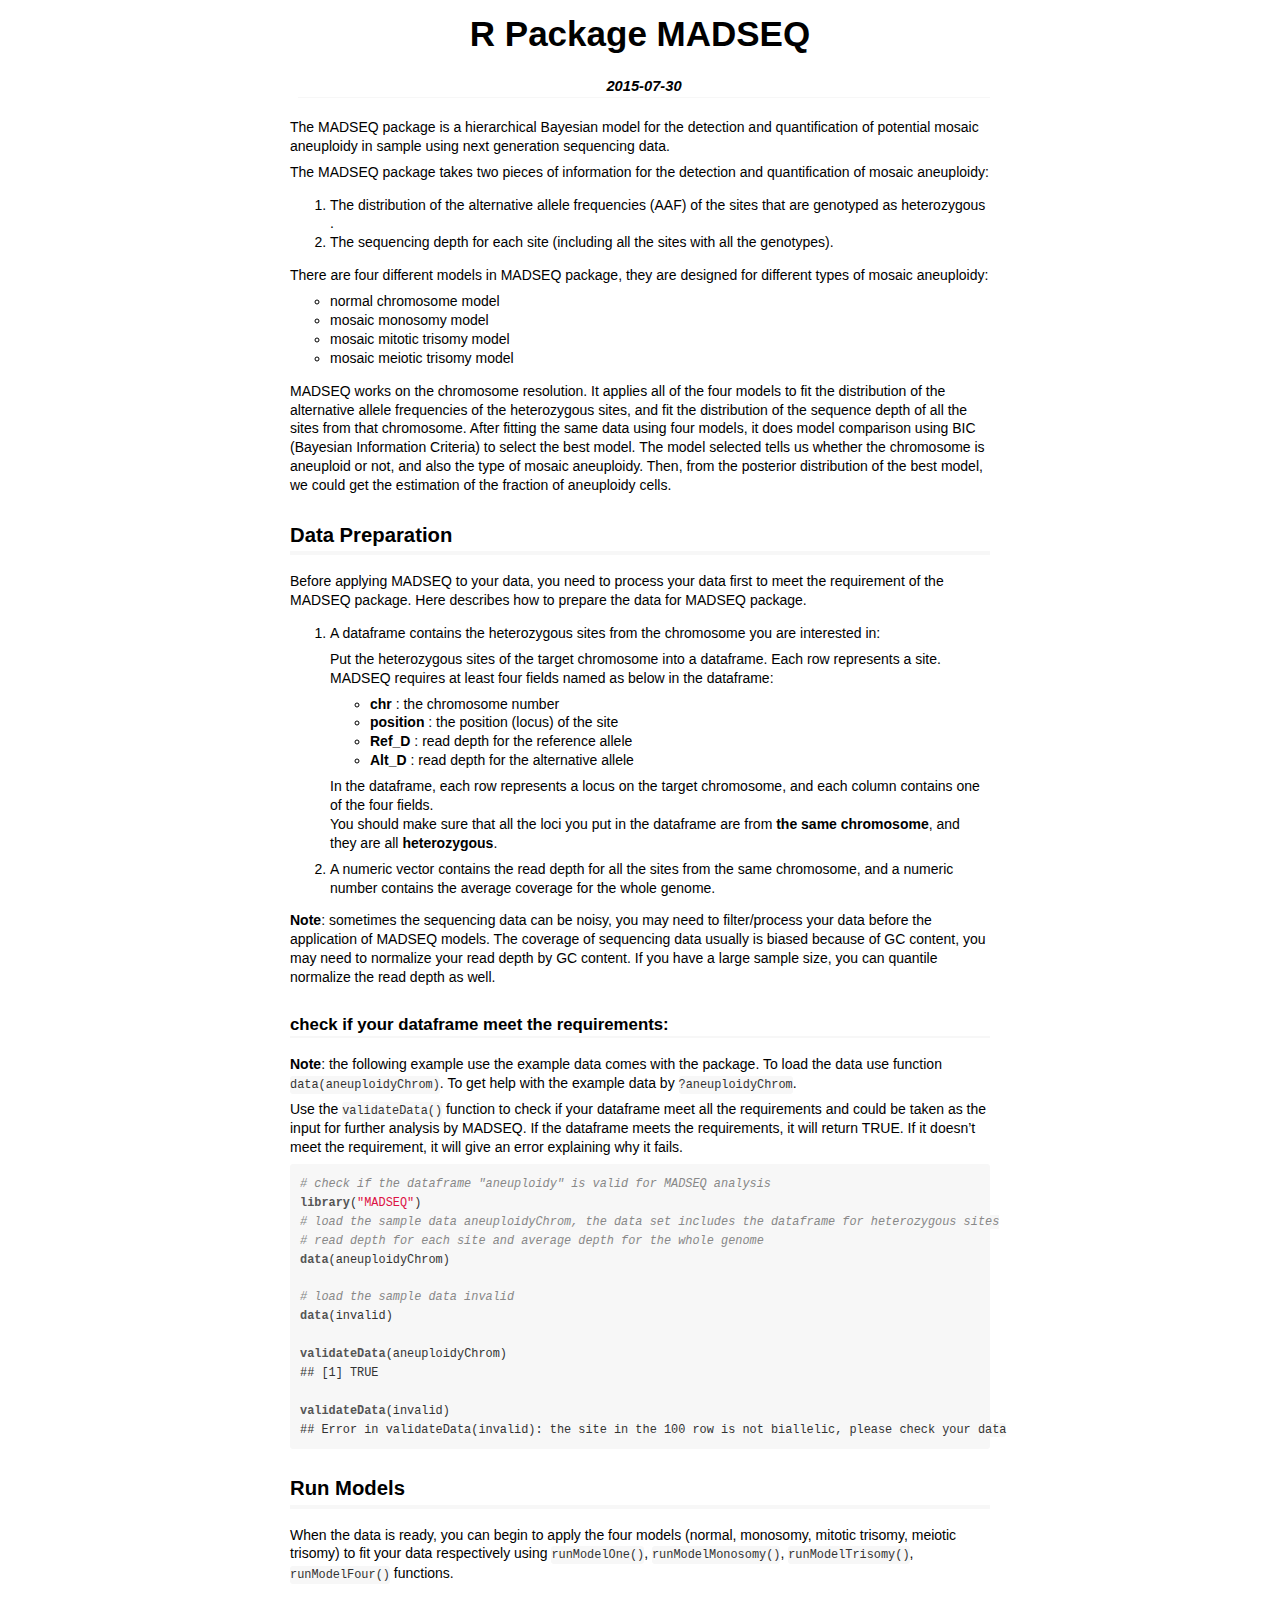
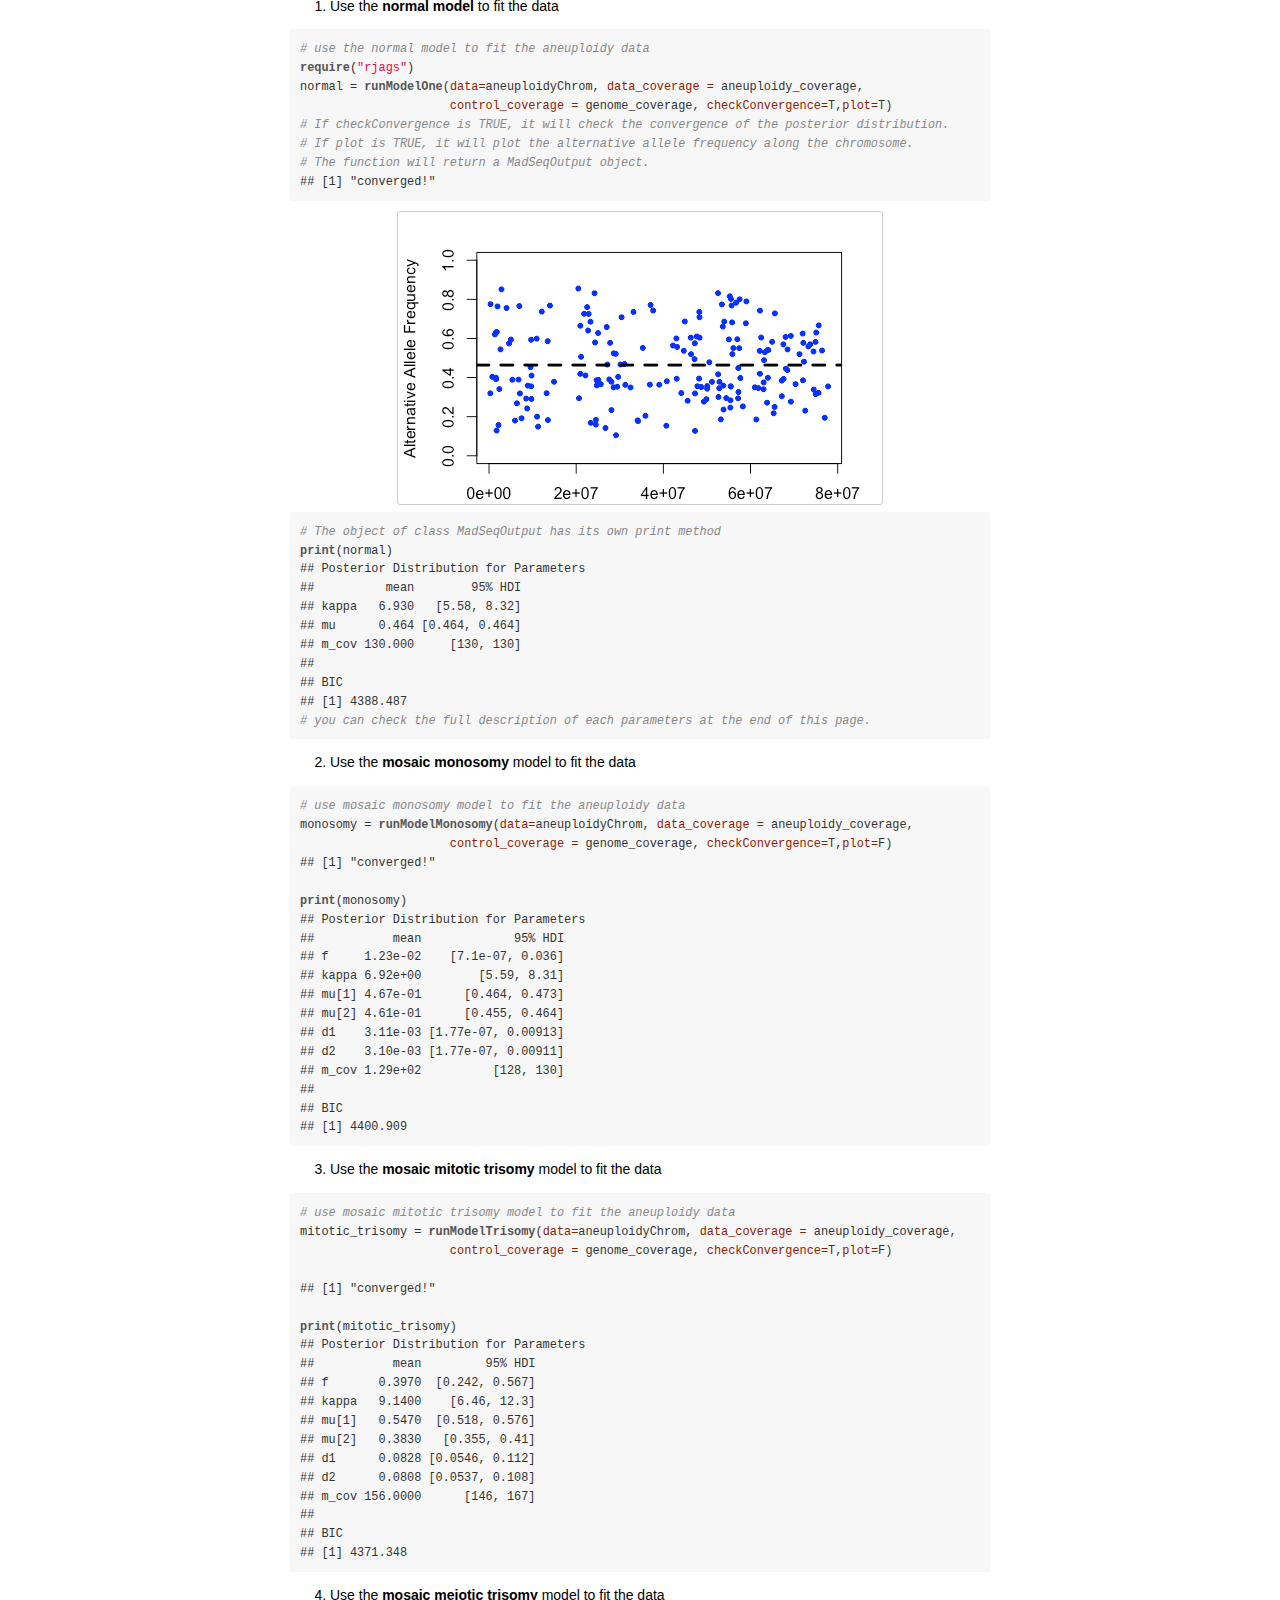
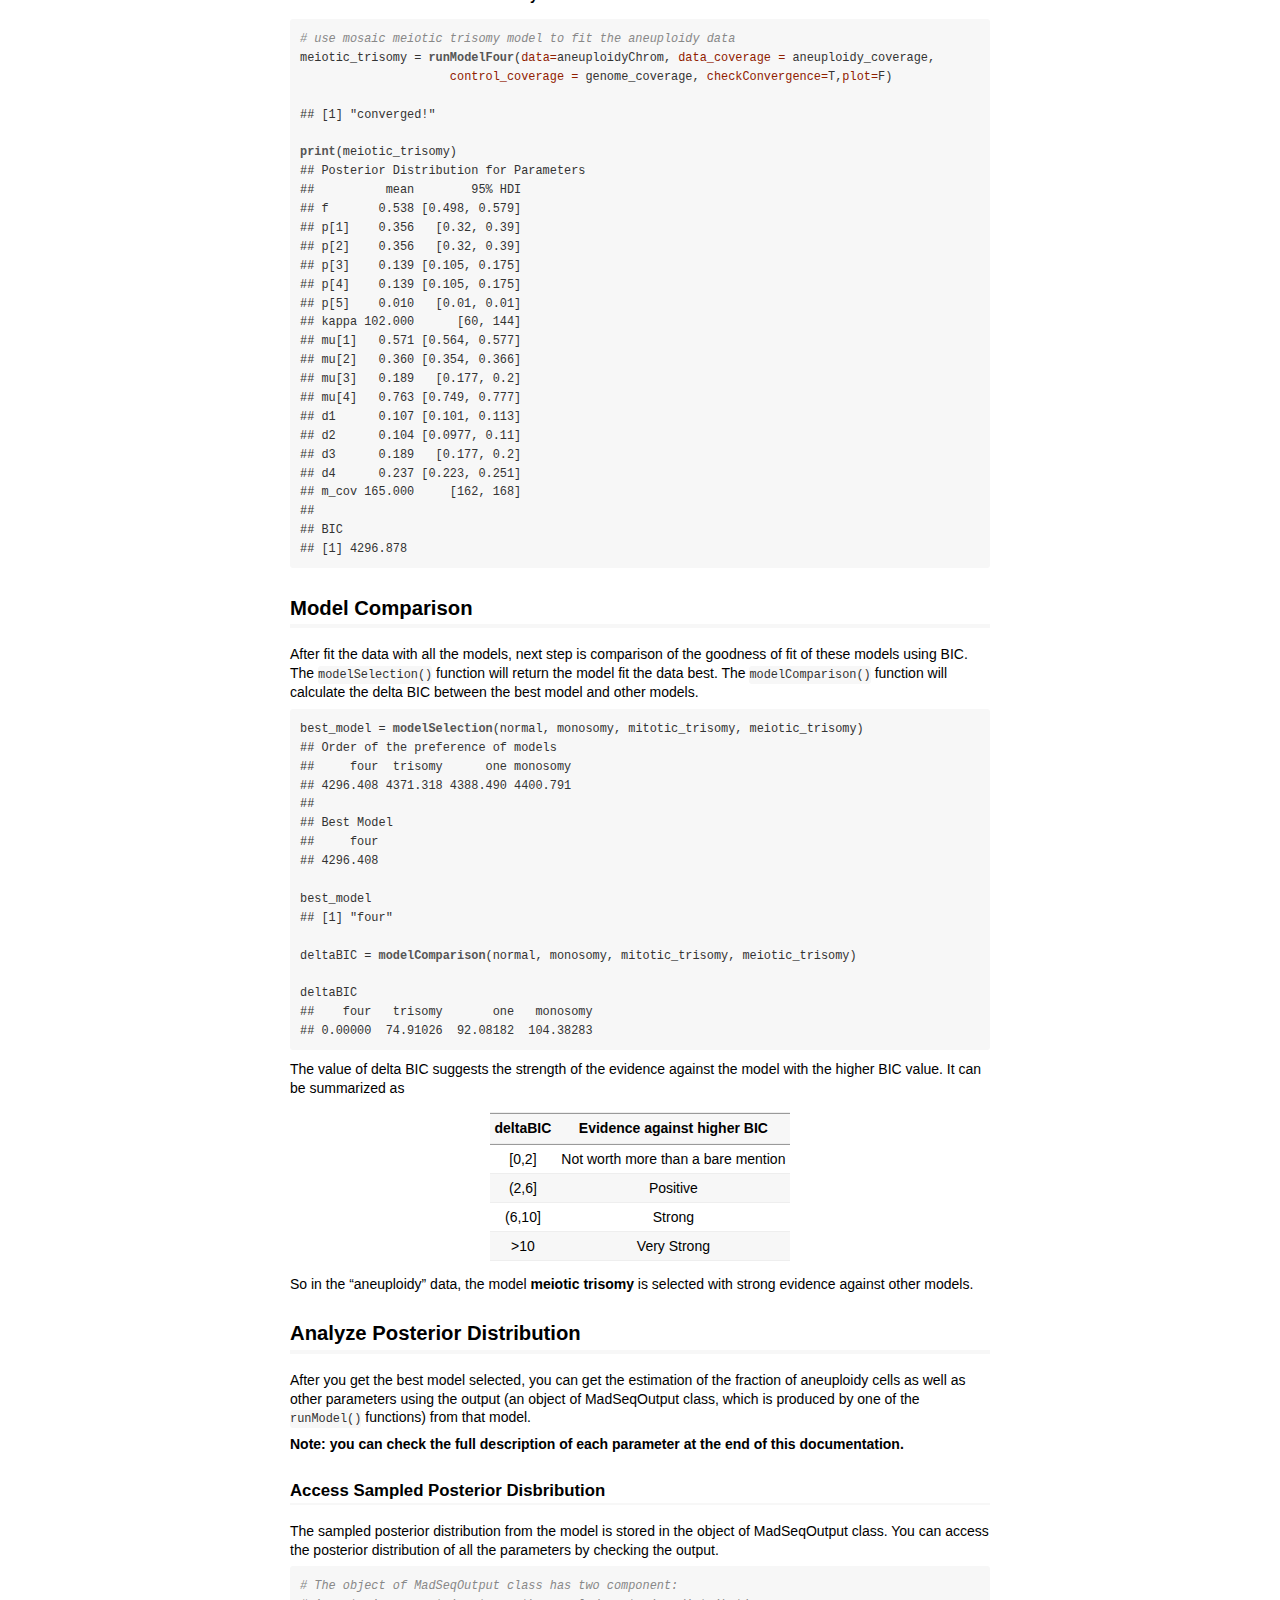
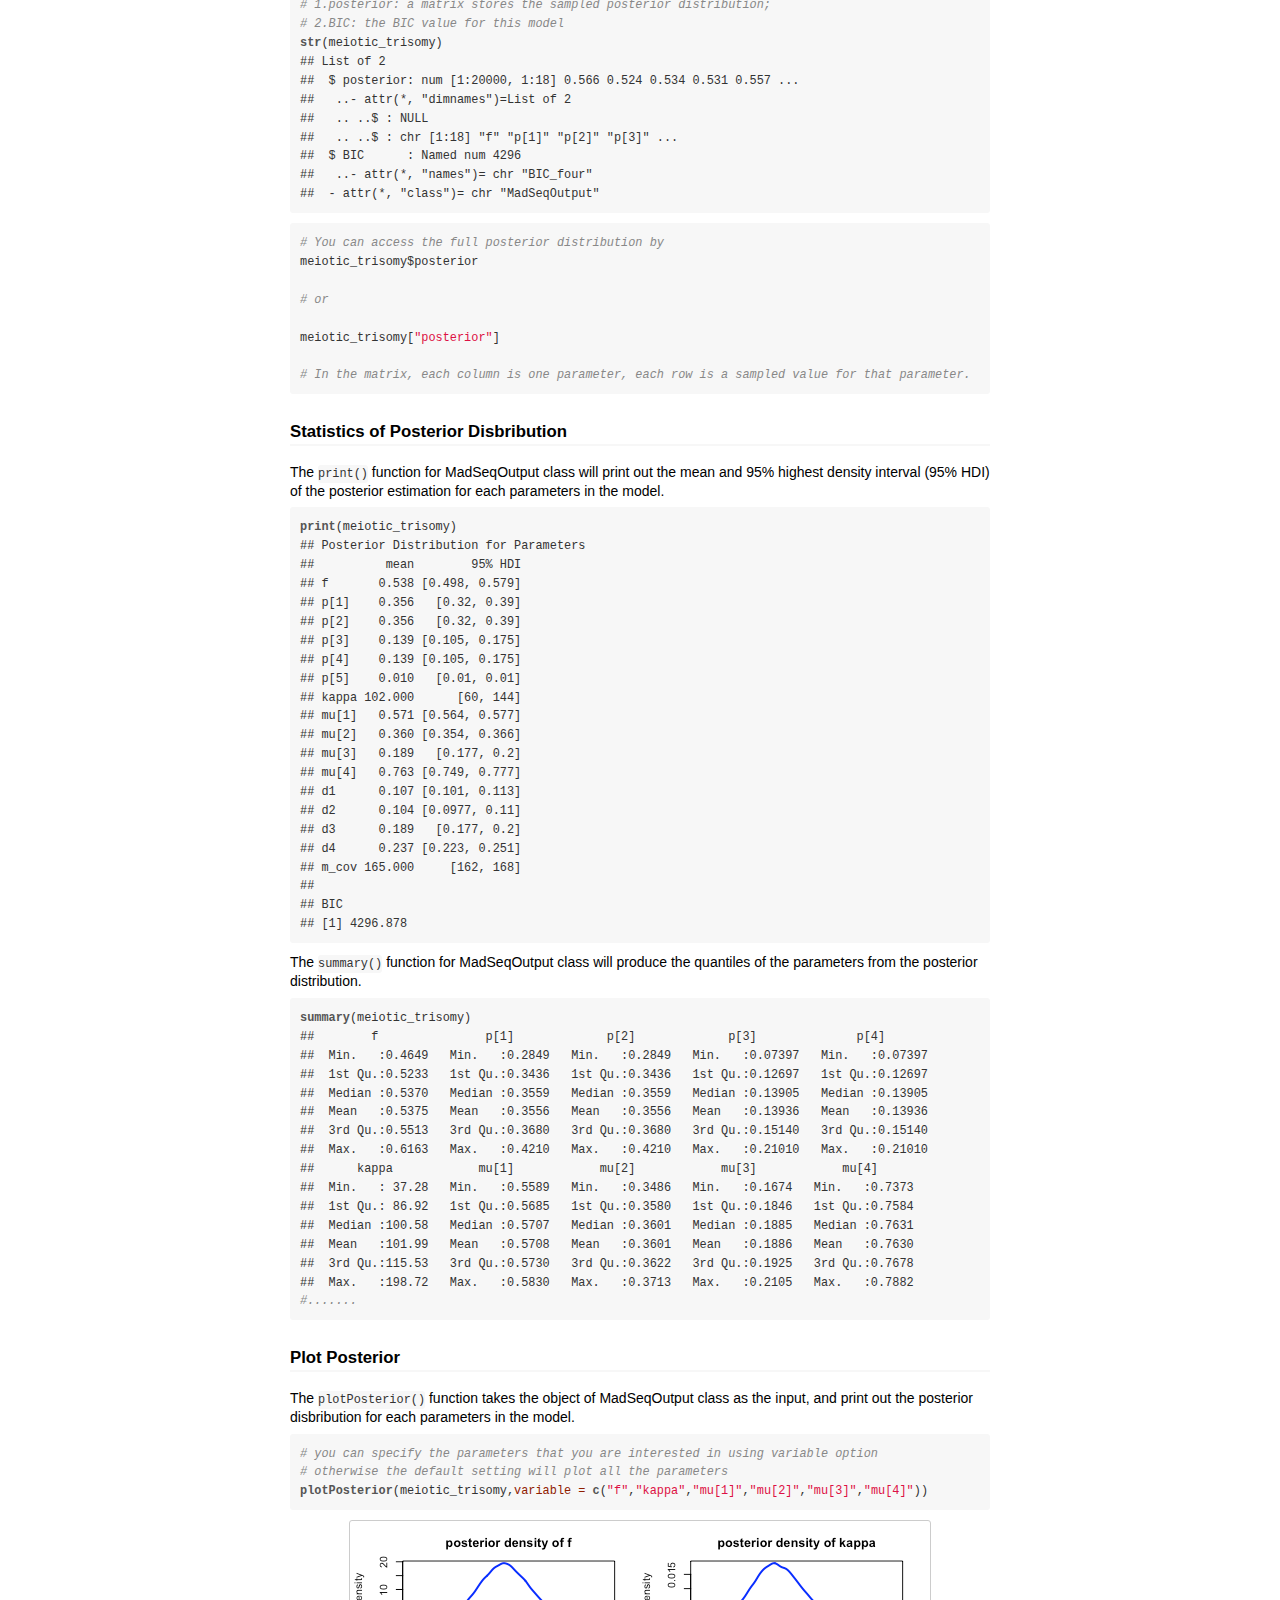
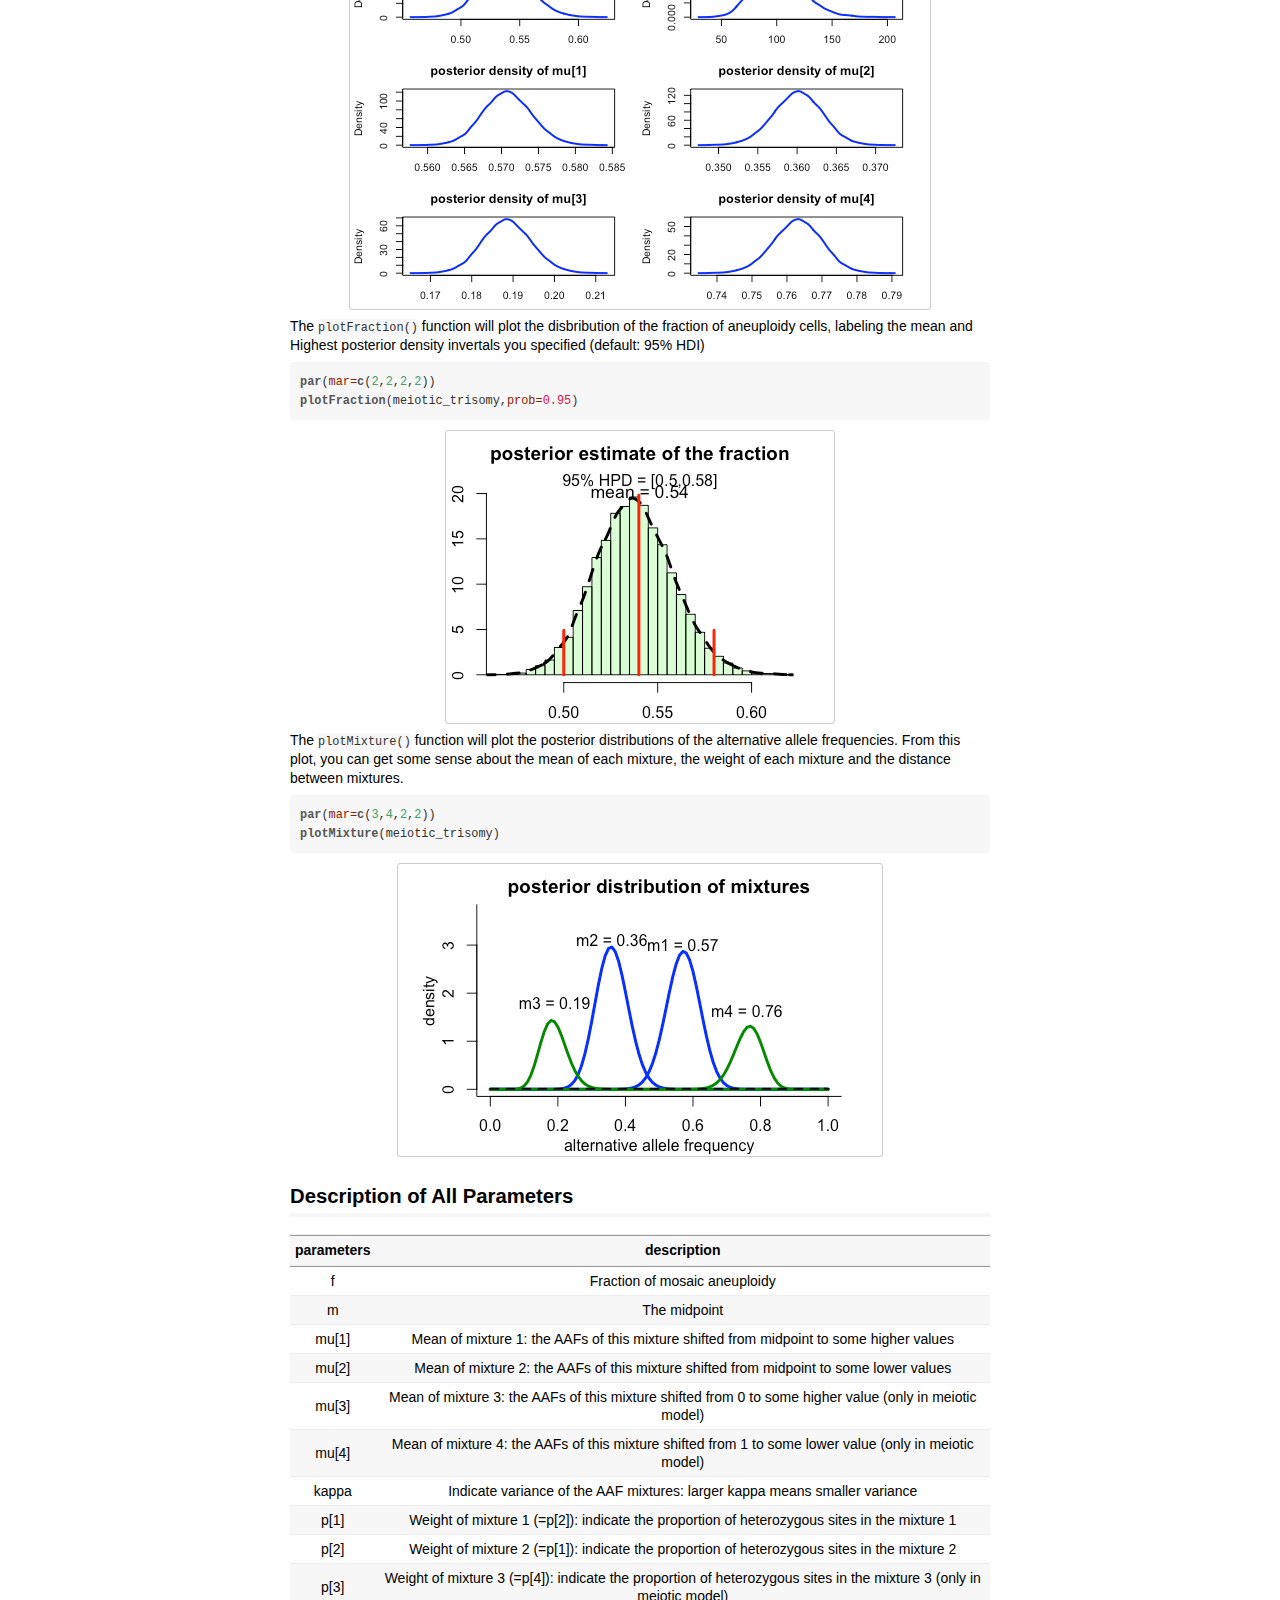
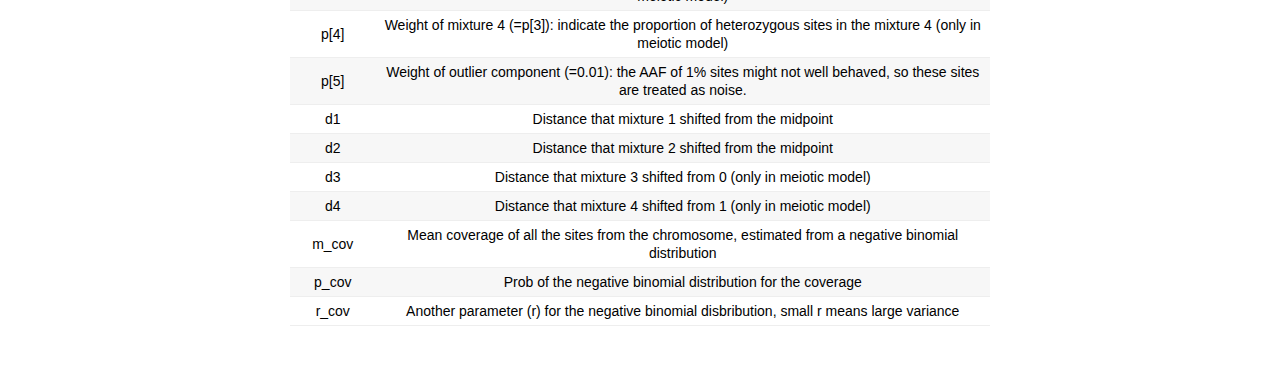
==== documentation.html @ 10290635 "edit the documentation page for example data" ====
<!DOCTYPE html>
<!-- saved from url=(0121)file://localhost/var/folders/8n/0w1ljqxd4wn01mg1gf83mzqw0000gv/T/RtmpIbo00p/preview-16f26f460863.dir/MADSEQ-vignette.html -->
<html xmlns="http://www.w3.org/1999/xhtml"><head><meta http-equiv="Content-Type" content="text/html; charset=UTF-8">

<meta charset="utf-8">

<meta name="generator" content="pandoc">


<meta name="date" content="2015-07-30">

<title>R Package MADSEQ</title>



<style type="text/css">code{white-space: pre;}</style>
<style type="text/css">
table.sourceCode, tr.sourceCode, td.lineNumbers, td.sourceCode {
  margin: 0; padding: 0; vertical-align: baseline; border: none; }
table.sourceCode { width: 100%; line-height: 100%; }
td.lineNumbers { text-align: right; padding-right: 4px; padding-left: 4px; color: #aaaaaa; border-right: 1px solid #aaaaaa; }
td.sourceCode { padding-left: 5px; }
code > span.kw { color: #007020; font-weight: bold; }
code > span.dt { color: #902000; }
code > span.dv { color: #40a070; }
code > span.bn { color: #40a070; }
code > span.fl { color: #40a070; }
code > span.ch { color: #4070a0; }
code > span.st { color: #4070a0; }
code > span.co { color: #60a0b0; font-style: italic; }
code > span.ot { color: #007020; }
code > span.al { color: #ff0000; font-weight: bold; }
code > span.fu { color: #06287e; }
code > span.er { color: #ff0000; font-weight: bold; }
</style>
<style type="text/css">
  pre:not([class]) {
    background-color: white;
  }
</style>


<link href="data:text/css,body%20%7B%0A%20%20background%2Dcolor%3A%20%23fff%3B%0A%20%20margin%3A%201em%20auto%3B%0A%20%20max%2Dwidth%3A%20700px%3B%0A%20%20overflow%3A%20visible%3B%0A%20%20padding%2Dleft%3A%202em%3B%0A%20%20padding%2Dright%3A%202em%3B%0A%20%20font%2Dfamily%3A%20%22Open%20Sans%22%2C%20%22Helvetica%20Neue%22%2C%20Helvetica%2C%20Arial%2C%20sans%2Dserif%3B%0A%20%20font%2Dsize%3A%2014px%3B%0A%20%20line%2Dheight%3A%201%2E35%3B%0A%7D%0A%0A%23header%20%7B%0A%20%20text%2Dalign%3A%20center%3B%0A%7D%0A%0A%23TOC%20%7B%0A%20%20clear%3A%20both%3B%0A%20%20margin%3A%200%200%2010px%2010px%3B%0A%20%20padding%3A%204px%3B%0A%20%20width%3A%20400px%3B%0A%20%20border%3A%201px%20solid%20%23CCCCCC%3B%0A%20%20border%2Dradius%3A%205px%3B%0A%0A%20%20background%2Dcolor%3A%20%23f6f6f6%3B%0A%20%20font%2Dsize%3A%2013px%3B%0A%20%20line%2Dheight%3A%201%2E3%3B%0A%7D%0A%20%20%23TOC%20%2Etoctitle%20%7B%0A%20%20%20%20font%2Dweight%3A%20bold%3B%0A%20%20%20%20font%2Dsize%3A%2015px%3B%0A%20%20%20%20margin%2Dleft%3A%205px%3B%0A%20%20%7D%0A%0A%20%20%23TOC%20ul%20%7B%0A%20%20%20%20padding%2Dleft%3A%2040px%3B%0A%20%20%20%20margin%2Dleft%3A%20%2D1%2E5em%3B%0A%20%20%20%20margin%2Dtop%3A%205px%3B%0A%20%20%20%20margin%2Dbottom%3A%205px%3B%0A%20%20%7D%0A%20%20%23TOC%20ul%20ul%20%7B%0A%20%20%20%20margin%2Dleft%3A%20%2D2em%3B%0A%20%20%7D%0A%20%20%23TOC%20li%20%7B%0A%20%20%20%20line%2Dheight%3A%2016px%3B%0A%20%20%7D%0A%0Atable%20%7B%0A%20%20margin%3A%201em%20auto%3B%0A%20%20border%2Dwidth%3A%201px%3B%0A%20%20border%2Dcolor%3A%20%23DDDDDD%3B%0A%20%20border%2Dstyle%3A%20outset%3B%0A%20%20border%2Dcollapse%3A%20collapse%3B%0A%7D%0Atable%20th%20%7B%0A%20%20border%2Dwidth%3A%202px%3B%0A%20%20padding%3A%205px%3B%0A%20%20border%2Dstyle%3A%20inset%3B%0A%7D%0Atable%20td%20%7B%0A%20%20border%2Dwidth%3A%201px%3B%0A%20%20border%2Dstyle%3A%20inset%3B%0A%20%20line%2Dheight%3A%2018px%3B%0A%20%20padding%3A%205px%205px%3B%0A%7D%0Atable%2C%20table%20th%2C%20table%20td%20%7B%0A%20%20border%2Dleft%2Dstyle%3A%20none%3B%0A%20%20border%2Dright%2Dstyle%3A%20none%3B%0A%7D%0Atable%20thead%2C%20table%20tr%2Eeven%20%7B%0A%20%20background%2Dcolor%3A%20%23f7f7f7%3B%0A%7D%0A%0Ap%20%7B%0A%20%20margin%3A%200%2E5em%200%3B%0A%7D%0A%0Ablockquote%20%7B%0A%20%20background%2Dcolor%3A%20%23f6f6f6%3B%0A%20%20padding%3A%200%2E25em%200%2E75em%3B%0A%7D%0A%0Ahr%20%7B%0A%20%20border%2Dstyle%3A%20solid%3B%0A%20%20border%3A%20none%3B%0A%20%20border%2Dtop%3A%201px%20solid%20%23777%3B%0A%20%20margin%3A%2028px%200%3B%0A%7D%0A%0Adl%20%7B%0A%20%20margin%2Dleft%3A%200%3B%0A%7D%0A%20%20dl%20dd%20%7B%0A%20%20%20%20margin%2Dbottom%3A%2013px%3B%0A%20%20%20%20margin%2Dleft%3A%2013px%3B%0A%20%20%7D%0A%20%20dl%20dt%20%7B%0A%20%20%20%20font%2Dweight%3A%20bold%3B%0A%20%20%7D%0A%0Aul%20%7B%0A%20%20margin%2Dtop%3A%200%3B%0A%7D%0A%20%20ul%20li%20%7B%0A%20%20%20%20list%2Dstyle%3A%20circle%20outside%3B%0A%20%20%7D%0A%20%20ul%20ul%20%7B%0A%20%20%20%20margin%2Dbottom%3A%200%3B%0A%20%20%7D%0A%0Apre%2C%20code%20%7B%0A%20%20background%2Dcolor%3A%20%23f7f7f7%3B%0A%20%20border%2Dradius%3A%203px%3B%0A%20%20color%3A%20%23333%3B%0A%7D%0Apre%20%7B%0A%20%20white%2Dspace%3A%20pre%2Dwrap%3B%20%20%20%20%2F%2A%20Wrap%20long%20lines%20%2A%2F%0A%20%20border%2Dradius%3A%203px%3B%0A%20%20margin%3A%205px%200px%2010px%200px%3B%0A%20%20padding%3A%2010px%3B%0A%7D%0Apre%3Anot%28%5Bclass%5D%29%20%7B%0A%20%20background%2Dcolor%3A%20%23f7f7f7%3B%0A%7D%0A%0Acode%20%7B%0A%20%20font%2Dfamily%3A%20Consolas%2C%20Monaco%2C%20%27Courier%20New%27%2C%20monospace%3B%0A%20%20font%2Dsize%3A%2085%25%3B%0A%7D%0Ap%20%3E%20code%2C%20li%20%3E%20code%20%7B%0A%20%20padding%3A%202px%200px%3B%0A%7D%0A%0Adiv%2Efigure%20%7B%0A%20%20text%2Dalign%3A%20center%3B%0A%7D%0Aimg%20%7B%0A%20%20background%2Dcolor%3A%20%23FFFFFF%3B%0A%20%20padding%3A%202px%3B%0A%20%20border%3A%201px%20solid%20%23DDDDDD%3B%0A%20%20border%2Dradius%3A%203px%3B%0A%20%20border%3A%201px%20solid%20%23CCCCCC%3B%0A%20%20margin%3A%200%205px%3B%0A%7D%0A%0Ah1%20%7B%0A%20%20margin%2Dtop%3A%200%3B%0A%20%20font%2Dsize%3A%2035px%3B%0A%20%20line%2Dheight%3A%2040px%3B%0A%7D%0A%0Ah2%20%7B%0A%20%20border%2Dbottom%3A%204px%20solid%20%23f7f7f7%3B%0A%20%20padding%2Dtop%3A%2010px%3B%0A%20%20padding%2Dbottom%3A%202px%3B%0A%20%20font%2Dsize%3A%20145%25%3B%0A%7D%0A%0Ah3%20%7B%0A%20%20border%2Dbottom%3A%202px%20solid%20%23f7f7f7%3B%0A%20%20padding%2Dtop%3A%2010px%3B%0A%20%20font%2Dsize%3A%20120%25%3B%0A%7D%0A%0Ah4%20%7B%0A%20%20border%2Dbottom%3A%201px%20solid%20%23f7f7f7%3B%0A%20%20margin%2Dleft%3A%208px%3B%0A%20%20font%2Dsize%3A%20105%25%3B%0A%7D%0A%0Ah5%2C%20h6%20%7B%0A%20%20border%2Dbottom%3A%201px%20solid%20%23ccc%3B%0A%20%20font%2Dsize%3A%20105%25%3B%0A%7D%0A%0Aa%20%7B%0A%20%20color%3A%20%230033dd%3B%0A%20%20text%2Ddecoration%3A%20none%3B%0A%7D%0A%20%20a%3Ahover%20%7B%0A%20%20%20%20color%3A%20%236666ff%3B%20%7D%0A%20%20a%3Avisited%20%7B%0A%20%20%20%20color%3A%20%23800080%3B%20%7D%0A%20%20a%3Avisited%3Ahover%20%7B%0A%20%20%20%20color%3A%20%23BB00BB%3B%20%7D%0A%20%20a%5Bhref%5E%3D%22http%3A%22%5D%20%7B%0A%20%20%20%20text%2Ddecoration%3A%20underline%3B%20%7D%0A%20%20a%5Bhref%5E%3D%22https%3A%22%5D%20%7B%0A%20%20%20%20text%2Ddecoration%3A%20underline%3B%20%7D%0A%0A%2F%2A%20Class%20described%20in%20https%3A%2F%2Fbenjeffrey%2Ecom%2Fposts%2Fpandoc%2Dsyntax%2Dhighlighting%2Dcss%0A%20%20%20Colours%20from%20https%3A%2F%2Fgist%2Egithub%2Ecom%2Frobsimmons%2F1172277%20%2A%2F%0A%0Acode%20%3E%20span%2Ekw%20%7B%20color%3A%20%23555%3B%20font%2Dweight%3A%20bold%3B%20%7D%20%2F%2A%20Keyword%20%2A%2F%0Acode%20%3E%20span%2Edt%20%7B%20color%3A%20%23902000%3B%20%7D%20%2F%2A%20DataType%20%2A%2F%0Acode%20%3E%20span%2Edv%20%7B%20color%3A%20%2340a070%3B%20%7D%20%2F%2A%20DecVal%20%28decimal%20values%29%20%2A%2F%0Acode%20%3E%20span%2Ebn%20%7B%20color%3A%20%23d14%3B%20%7D%20%2F%2A%20BaseN%20%2A%2F%0Acode%20%3E%20span%2Efl%20%7B%20color%3A%20%23d14%3B%20%7D%20%2F%2A%20Float%20%2A%2F%0Acode%20%3E%20span%2Ech%20%7B%20color%3A%20%23d14%3B%20%7D%20%2F%2A%20Char%20%2A%2F%0Acode%20%3E%20span%2Est%20%7B%20color%3A%20%23d14%3B%20%7D%20%2F%2A%20String%20%2A%2F%0Acode%20%3E%20span%2Eco%20%7B%20color%3A%20%23888888%3B%20font%2Dstyle%3A%20italic%3B%20%7D%20%2F%2A%20Comment%20%2A%2F%0Acode%20%3E%20span%2Eot%20%7B%20color%3A%20%23007020%3B%20%7D%20%2F%2A%20OtherToken%20%2A%2F%0Acode%20%3E%20span%2Eal%20%7B%20color%3A%20%23ff0000%3B%20font%2Dweight%3A%20bold%3B%20%7D%20%2F%2A%20AlertToken%20%2A%2F%0Acode%20%3E%20span%2Efu%20%7B%20color%3A%20%23900%3B%20font%2Dweight%3A%20bold%3B%20%7D%20%2F%2A%20Function%20calls%20%2A%2F%20%0Acode%20%3E%20span%2Eer%20%7B%20color%3A%20%23a61717%3B%20background%2Dcolor%3A%20%23e3d2d2%3B%20%7D%20%2F%2A%20ErrorTok%20%2A%2F%0A%0A" rel="stylesheet" type="text/css">

<script type="text/javascript" src="./documentation_files/MathJax.js"></script><style type="text/css">.MathJax_Hover_Frame {border-radius: .25em; -webkit-border-radius: .25em; -moz-border-radius: .25em; -khtml-border-radius: .25em; box-shadow: 0px 0px 15px #83A; -webkit-box-shadow: 0px 0px 15px #83A; -moz-box-shadow: 0px 0px 15px #83A; -khtml-box-shadow: 0px 0px 15px #83A; border: 1px solid #A6D ! important; display: inline-block; position: absolute}
.MathJax_Hover_Arrow {position: absolute; width: 15px; height: 11px; cursor: pointer}
</style><style type="text/css">#MathJax_About {position: fixed; left: 50%; width: auto; text-align: center; border: 3px outset; padding: 1em 2em; background-color: #DDDDDD; color: black; cursor: default; font-family: message-box; font-size: 120%; font-style: normal; text-indent: 0; text-transform: none; line-height: normal; letter-spacing: normal; word-spacing: normal; word-wrap: normal; white-space: nowrap; float: none; z-index: 201; border-radius: 15px; -webkit-border-radius: 15px; -moz-border-radius: 15px; -khtml-border-radius: 15px; box-shadow: 0px 10px 20px #808080; -webkit-box-shadow: 0px 10px 20px #808080; -moz-box-shadow: 0px 10px 20px #808080; -khtml-box-shadow: 0px 10px 20px #808080; filter: progid:DXImageTransform.Microsoft.dropshadow(OffX=2, OffY=2, Color='gray', Positive='true')}
.MathJax_Menu {position: absolute; background-color: white; color: black; width: auto; padding: 5px 0px; border: 1px solid #CCCCCC; margin: 0; cursor: default; font: menu; text-align: left; text-indent: 0; text-transform: none; line-height: normal; letter-spacing: normal; word-spacing: normal; word-wrap: normal; white-space: nowrap; float: none; z-index: 201; border-radius: 5px; -webkit-border-radius: 5px; -moz-border-radius: 5px; -khtml-border-radius: 5px; box-shadow: 0px 10px 20px #808080; -webkit-box-shadow: 0px 10px 20px #808080; -moz-box-shadow: 0px 10px 20px #808080; -khtml-box-shadow: 0px 10px 20px #808080; filter: progid:DXImageTransform.Microsoft.dropshadow(OffX=2, OffY=2, Color='gray', Positive='true')}
.MathJax_MenuItem {padding: 1px 2em; background: transparent}
.MathJax_MenuArrow {position: absolute; right: .5em; color: #666666}
.MathJax_MenuActive .MathJax_MenuArrow {color: white}
.MathJax_MenuArrow.RTL {left: .5em; right: auto}
.MathJax_MenuCheck {position: absolute; left: .7em}
.MathJax_MenuCheck.RTL {right: .7em; left: auto}
.MathJax_MenuRadioCheck {position: absolute; left: .7em}
.MathJax_MenuRadioCheck.RTL {right: .7em; left: auto}
.MathJax_MenuLabel {padding: 1px 2em 3px 1.33em; font-style: italic}
.MathJax_MenuRule {border-top: 1px solid #DDDDDD; margin: 4px 3px}
.MathJax_MenuDisabled {color: GrayText}
.MathJax_MenuActive {background-color: #606872; color: white}
.MathJax_Menu_Close {position: absolute; width: 31px; height: 31px; top: -15px; left: -15px}
</style><style type="text/css">.MathJax_Preview .MJXc-math {color: inherit!important}
</style><style type="text/css">#MathJax_Zoom {position: absolute; background-color: #F0F0F0; overflow: auto; display: block; z-index: 301; padding: .5em; border: 1px solid black; margin: 0; font-weight: normal; font-style: normal; text-align: left; text-indent: 0; text-transform: none; line-height: normal; letter-spacing: normal; word-spacing: normal; word-wrap: normal; white-space: nowrap; float: none; box-shadow: 5px 5px 15px #AAAAAA; -webkit-box-shadow: 5px 5px 15px #AAAAAA; -moz-box-shadow: 5px 5px 15px #AAAAAA; -khtml-box-shadow: 5px 5px 15px #AAAAAA; filter: progid:DXImageTransform.Microsoft.dropshadow(OffX=2, OffY=2, Color='gray', Positive='true')}
#MathJax_ZoomOverlay {position: absolute; left: 0; top: 0; z-index: 300; display: inline-block; width: 100%; height: 100%; border: 0; padding: 0; margin: 0; background-color: white; opacity: 0; filter: alpha(opacity=0)}
#MathJax_ZoomFrame {position: relative; display: inline-block; height: 0; width: 0}
#MathJax_ZoomEventTrap {position: absolute; left: 0; top: 0; z-index: 302; display: inline-block; border: 0; padding: 0; margin: 0; background-color: white; opacity: 0; filter: alpha(opacity=0)}
</style><style type="text/css">.MathJax_Preview {color: #888}
#MathJax_Message {position: fixed; left: 1em; bottom: 1.5em; background-color: #E6E6E6; border: 1px solid #959595; margin: 0px; padding: 2px 8px; z-index: 102; color: black; font-size: 80%; width: auto; white-space: nowrap}
#MathJax_MSIE_Frame {position: absolute; top: 0; left: 0; width: 0px; z-index: 101; border: 0px; margin: 0px; padding: 0px}
.MathJax_Error {color: #CC0000; font-style: italic}
</style><style type="text/css">.MJXc-script {font-size: .8em}
.MJXc-right {-webkit-transform-origin: right; -moz-transform-origin: right; -ms-transform-origin: right; -o-transform-origin: right; transform-origin: right}
.MJXc-bold {font-weight: bold}
.MJXc-italic {font-style: italic}
.MJXc-scr {font-family: MathJax_Script,'Times New Roman',Times,STIXGeneral,serif}
.MJXc-frak {font-family: MathJax_Fraktur,'Times New Roman',Times,STIXGeneral,serif}
.MJXc-sf {font-family: MathJax_SansSerif,'Times New Roman',Times,STIXGeneral,serif}
.MJXc-cal {font-family: MathJax_Caligraphic,'Times New Roman',Times,STIXGeneral,serif}
.MJXc-mono {font-family: MathJax_Typewriter,'Times New Roman',Times,STIXGeneral,serif}
.MJXc-largeop {font-size: 150%}
.MJXc-largeop.MJXc-int {vertical-align: -.2em}
.MJXc-math {display: inline-block; line-height: 1.2; text-indent: 0; font-family: 'Times New Roman',Times,STIXGeneral,serif; white-space: nowrap; border-collapse: collapse}
.MJXc-display {display: block; text-align: center; margin: 1em 0}
.MJXc-math span {display: inline-block}
.MJXc-box {display: block!important; text-align: center}
.MJXc-box:after {content: " "}
.MJXc-rule {display: block!important; margin-top: .1em}
.MJXc-char {display: block!important}
.MJXc-mo {margin: 0 .15em}
.MJXc-mfrac {margin: 0 .125em; vertical-align: .25em}
.MJXc-denom {display: inline-table!important; width: 100%}
.MJXc-denom > * {display: table-row!important}
.MJXc-surd {vertical-align: top}
.MJXc-surd > * {display: block!important}
.MJXc-script-box > *  {display: table!important; height: 50%}
.MJXc-script-box > * > * {display: table-cell!important; vertical-align: top}
.MJXc-script-box > *:last-child > * {vertical-align: bottom}
.MJXc-script-box > * > * > * {display: block!important}
.MJXc-mphantom {visibility: hidden}
.MJXc-munderover {display: inline-table!important}
.MJXc-over {display: inline-block!important; text-align: center}
.MJXc-over > * {display: block!important}
.MJXc-munderover > * {display: table-row!important}
.MJXc-mtable {vertical-align: .25em; margin: 0 .125em}
.MJXc-mtable > * {display: inline-table!important; vertical-align: middle}
.MJXc-mtr {display: table-row!important}
.MJXc-mtd {display: table-cell!important; text-align: center; padding: .5em 0 0 .5em}
.MJXc-mtr > .MJXc-mtd:first-child {padding-left: 0}
.MJXc-mtr:first-child > .MJXc-mtd {padding-top: 0}
.MJXc-mlabeledtr {display: table-row!important}
.MJXc-mlabeledtr > .MJXc-mtd:first-child {padding-left: 0}
.MJXc-mlabeledtr:first-child > .MJXc-mtd {padding-top: 0}
.MJXc-merror {background-color: #FFFF88; color: #CC0000; border: 1px solid #CC0000; padding: 1px 3px; font-style: normal; font-size: 90%}
.MJXc-scale0 {-webkit-transform: scaleX(.0); -moz-transform: scaleX(.0); -ms-transform: scaleX(.0); -o-transform: scaleX(.0); transform: scaleX(.0)}
.MJXc-scale1 {-webkit-transform: scaleX(.1); -moz-transform: scaleX(.1); -ms-transform: scaleX(.1); -o-transform: scaleX(.1); transform: scaleX(.1)}
.MJXc-scale2 {-webkit-transform: scaleX(.2); -moz-transform: scaleX(.2); -ms-transform: scaleX(.2); -o-transform: scaleX(.2); transform: scaleX(.2)}
.MJXc-scale3 {-webkit-transform: scaleX(.3); -moz-transform: scaleX(.3); -ms-transform: scaleX(.3); -o-transform: scaleX(.3); transform: scaleX(.3)}
.MJXc-scale4 {-webkit-transform: scaleX(.4); -moz-transform: scaleX(.4); -ms-transform: scaleX(.4); -o-transform: scaleX(.4); transform: scaleX(.4)}
.MJXc-scale5 {-webkit-transform: scaleX(.5); -moz-transform: scaleX(.5); -ms-transform: scaleX(.5); -o-transform: scaleX(.5); transform: scaleX(.5)}
.MJXc-scale6 {-webkit-transform: scaleX(.6); -moz-transform: scaleX(.6); -ms-transform: scaleX(.6); -o-transform: scaleX(.6); transform: scaleX(.6)}
.MJXc-scale7 {-webkit-transform: scaleX(.7); -moz-transform: scaleX(.7); -ms-transform: scaleX(.7); -o-transform: scaleX(.7); transform: scaleX(.7)}
.MJXc-scale8 {-webkit-transform: scaleX(.8); -moz-transform: scaleX(.8); -ms-transform: scaleX(.8); -o-transform: scaleX(.8); transform: scaleX(.8)}
.MJXc-scale9 {-webkit-transform: scaleX(.9); -moz-transform: scaleX(.9); -ms-transform: scaleX(.9); -o-transform: scaleX(.9); transform: scaleX(.9)}
.MathJax_CHTML .noError {vertical-align: ; font-size: 90%; text-align: left; color: black; padding: 1px 3px; border: 1px solid}
</style></head>

<body><div id="MathJax_Message" style="display: none;"></div>



<div id="header">
<h1 class="title">R Package MADSEQ</h1>
<h4 class="date"><em>2015-07-30</em></h4>
</div>


<p>The MADSEQ package is a hierarchical Bayesian model for the detection and quantification of potential mosaic aneuploidy in sample using next generation sequencing data.</p>
<p>The MADSEQ package takes two pieces of information for the detection and quantification of mosaic aneuploidy:</p>
<ol style="list-style-type: decimal">
<li>The distribution of the alternative allele frequencies (AAF) of the sites that are genotyped as heterozygous .</li>
<li>The sequencing depth for each site (including all the sites with all the genotypes).</li>
</ol>
<p>There are four different models in MADSEQ package, they are designed for different types of mosaic aneuploidy:</p>
<ul>
<li>normal chromosome model</li>
<li>mosaic monosomy model</li>
<li>mosaic mitotic trisomy model</li>
<li>mosaic meiotic trisomy model</li>
</ul>
<p>MADSEQ works on the chromosome resolution. It applies all of the four models to fit the distribution of the alternative allele frequencies of the heterozygous sites, and fit the distribution of the sequence depth of all the sites from that chromosome. After fitting the same data using four models, it does model comparison using BIC (Bayesian Information Criteria) to select the best model. The model selected tells us whether the chromosome is aneuploid or not, and also the type of mosaic aneuploidy. Then, from the posterior distribution of the best model, we could get the estimation of the fraction of aneuploidy cells.</p>
<div id="data-preparation" class="section level2">
<h2>Data Preparation</h2>
<p>Before applying MADSEQ to your data, you need to process your data first to meet the requirement of the MADSEQ package. Here describes how to prepare the data for MADSEQ package.</p>
<ol style="list-style-type: decimal">
<li><p>A dataframe contains the heterozygous sites from the chromosome you are interested in:</p>
<p>Put the heterozygous sites of the target chromosome into a dataframe. Each row represents a site. MADSEQ requires at least four fields named as below in the dataframe:</p>
<ul>
<li><strong>chr</strong> : the chromosome number</li>
<li><strong>position</strong> : the position (locus) of the site</li>
<li><strong>Ref_D</strong> : read depth for the reference allele</li>
<li><strong>Alt_D</strong> : read depth for the alternative allele</li>
</ul>
<p>In the dataframe, each row represents a locus on the target chromosome, and each column contains one of the four fields.<br>You should make sure that all the loci you put in the dataframe are from <strong>the same chromosome</strong>, and they are all <strong>heterozygous</strong>.</p></li>
<li><p>A numeric vector contains the read depth for all the sites from the same chromosome, and a numeric number contains the average coverage for the whole genome.</p></li>
</ol>
<p><strong>Note</strong>: sometimes the sequencing data can be noisy, you may need to filter/process your data before the application of MADSEQ models. The coverage of sequencing data usually is biased because of GC content, you may need to normalize your read depth by GC content. If you have a large sample size, you can quantile normalize the read depth as well.</p>
<div id="check-if-your-dataframe-meet-the-requirements" class="section level3">
<h3>check if your dataframe meet the requirements:</h3>
<p><strong>Note</strong>: the following example use the example data comes with the package. To load the data use function <code>data(aneuploidyChrom)</code>. To get help with the example data by <code>?aneuploidyChrom</code>.</p>
<p>Use the <code>validateData()</code> function to check if your dataframe meet all the requirements and could be taken as the input for further analysis by MADSEQ. If the dataframe meets the requirements, it will return TRUE. If it doesn’t meet the requirement, it will give an error explaining why it fails.</p>
<pre class="sourceCode r"><code class="sourceCode r"><span class="co"># check if the dataframe "aneuploidy" is valid for MADSEQ analysis</span>
<span class="kw">library</span>(<span class="st">"MADSEQ"</span>)
<span class="co"># load the sample data aneuploidyChrom, the data set includes the dataframe for heterozygous sites</span>
<span class="co"># read depth for each site and average depth for the whole genome</span>
<span class="kw">data</span>(aneuploidyChrom)

<span class="co"># load the sample data invalid</span>
<span class="kw">data</span>(invalid)

<span class="kw">validateData</span>(aneuploidyChrom)
## [1] TRUE

<span class="kw">validateData</span>(invalid)
## Error in validateData(invalid): the site in the 100 row is not biallelic, please check your data</code></pre>
</div>
</div>
<div id="run-models" class="section level2">
<h2>Run Models</h2>
<p>When the data is ready, you can begin to apply the four models (normal, monosomy, mitotic trisomy, meiotic trisomy) to fit your data respectively using <code>runModelOne()</code>, <code>runModelMonosomy()</code>, <code>runModelTrisomy()</code>, <code>runModelFour()</code> functions.</p>
<ol style="list-style-type: decimal">
<li>Use the <strong>normal model</strong> to fit the data</li>
</ol>
<pre class="sourceCode r"><code class="sourceCode r"><span class="co"># use the normal model to fit the aneuploidy data</span>
<span class="kw">require</span>(<span class="st">"rjags"</span>)
normal =<span class="st"> </span><span class="kw">runModelOne</span>(<span class="dt">data=</span>aneuploidyChrom, <span class="dt">data_coverage =</span> aneuploidy_coverage, 
                     <span class="dt">control_coverage =</span> genome_coverage, <span class="dt">checkConvergence=</span>T,<span class="dt">plot=</span>T)
<span class="co"># If checkConvergence is TRUE, it will check the convergence of the posterior distribution.</span>
<span class="co"># If plot is TRUE, it will plot the alternative allele frequency along the chromosome.</span>
<span class="co"># The function will return a MadSeqOutput object. </span>
## [1] "converged!"</code></pre>
<p><img src="[data-uri]" title="" alt="" style="display: block; margin: auto;"></p>
<pre class="sourceCode r"><code class="sourceCode r"><span class="co"># The object of class MadSeqOutput has its own print method</span>
<span class="kw">print</span>(normal)
## Posterior Distribution for Parameters
##          mean        95% HDI
## kappa   6.930   [5.58, 8.32]
## mu      0.464 [0.464, 0.464]
## m_cov 130.000     [130, 130]
## 
## BIC
## [1] 4388.487
<span class="co"># you can check the full description of each parameters at the end of this page.</span></code></pre>
<ol start="2" style="list-style-type: decimal">
<li>Use the <strong>mosaic monosomy</strong> model to fit the data</li>
</ol>
<pre class="sourceCode r"><code class="sourceCode r"><span class="co"># use mosaic monosomy model to fit the aneuploidy data</span>
monosomy =<span class="st"> </span><span class="kw">runModelMonosomy</span>(<span class="dt">data=</span>aneuploidyChrom, <span class="dt">data_coverage =</span> aneuploidy_coverage, 
                     <span class="dt">control_coverage =</span> genome_coverage, <span class="dt">checkConvergence=</span>T,<span class="dt">plot=</span>F)
## [1] "converged!"

<span class="kw">print</span>(monosomy)
## Posterior Distribution for Parameters
##           mean             95% HDI
## f     1.23e-02    [7.1e-07, 0.036]
## kappa 6.92e+00        [5.59, 8.31]
## mu[1] 4.67e-01      [0.464, 0.473]
## mu[2] 4.61e-01      [0.455, 0.464]
## d1    3.11e-03 [1.77e-07, 0.00913]
## d2    3.10e-03 [1.77e-07, 0.00911]
## m_cov 1.29e+02          [128, 130]
## 
## BIC
## [1] 4400.909</code></pre>
<ol start="3" style="list-style-type: decimal">
<li>Use the <strong>mosaic mitotic trisomy</strong> model to fit the data</li>
</ol>
<pre class="sourceCode r"><code class="sourceCode r"><span class="co"># use mosaic mitotic trisomy model to fit the aneuploidy data</span>
mitotic_trisomy =<span class="st"> </span><span class="kw">runModelTrisomy</span>(<span class="dt">data=</span>aneuploidyChrom, <span class="dt">data_coverage =</span> aneuploidy_coverage, 
                     <span class="dt">control_coverage =</span> genome_coverage, <span class="dt">checkConvergence=</span>T,<span class="dt">plot=</span>F)

## [1] "converged!"

<span class="kw">print</span>(mitotic_trisomy)
## Posterior Distribution for Parameters
##           mean         95% HDI
## f       0.3970  [0.242, 0.567]
## kappa   9.1400    [6.46, 12.3]
## mu[1]   0.5470  [0.518, 0.576]
## mu[2]   0.3830   [0.355, 0.41]
## d1      0.0828 [0.0546, 0.112]
## d2      0.0808 [0.0537, 0.108]
## m_cov 156.0000      [146, 167]
## 
## BIC
## [1] 4371.348</code></pre>
<ol start="4" style="list-style-type: decimal">
<li>Use the <strong>mosaic meiotic trisomy</strong> model to fit the data</li>
</ol>
<pre class="sourceCode r"><code class="sourceCode r"><span class="co"># use mosaic meiotic trisomy model to fit the aneuploidy data</span>
meiotic_trisomy =<span class="st"> </span><span class="kw">runModelFour</span>(<span class="dt">data=</span>aneuploidyChrom, <span class="dt">data_coverage =</span> aneuploidy_coverage, 
                     <span class="dt">control_coverage =</span> genome_coverage, <span class="dt">checkConvergence=</span>T,<span class="dt">plot=</span>F)

## [1] "converged!"

<span class="kw">print</span>(meiotic_trisomy)
## Posterior Distribution for Parameters
##          mean        95% HDI
## f       0.538 [0.498, 0.579]
## p[1]    0.356   [0.32, 0.39]
## p[2]    0.356   [0.32, 0.39]
## p[3]    0.139 [0.105, 0.175]
## p[4]    0.139 [0.105, 0.175]
## p[5]    0.010   [0.01, 0.01]
## kappa 102.000      [60, 144]
## mu[1]   0.571 [0.564, 0.577]
## mu[2]   0.360 [0.354, 0.366]
## mu[3]   0.189   [0.177, 0.2]
## mu[4]   0.763 [0.749, 0.777]
## d1      0.107 [0.101, 0.113]
## d2      0.104 [0.0977, 0.11]
## d3      0.189   [0.177, 0.2]
## d4      0.237 [0.223, 0.251]
## m_cov 165.000     [162, 168]
## 
## BIC
## [1] 4296.878</code></pre>
</div>
<div id="model-comparison" class="section level2">
<h2>Model Comparison</h2>
<p>After fit the data with all the models, next step is comparison of the goodness of fit of these models using BIC. The <code>modelSelection()</code> function will return the model fit the data best. The <code>modelComparison()</code> function will calculate the delta BIC between the best model and other models.</p>
<pre class="sourceCode r"><code class="sourceCode r">best_model =<span class="st"> </span><span class="kw">modelSelection</span>(normal, monosomy, mitotic_trisomy, meiotic_trisomy)
## Order of the preference of models
##     four  trisomy      one monosomy 
## 4296.408 4371.318 4388.490 4400.791 
## 
## Best Model
##     four 
## 4296.408 

best_model
## [1] "four"

deltaBIC =<span class="st"> </span><span class="kw">modelComparison</span>(normal, monosomy, mitotic_trisomy, meiotic_trisomy)

deltaBIC
##    four   trisomy       one   monosomy 
## 0.00000  74.91026  92.08182  104.38283 </code></pre>
<p>The value of delta BIC suggests the strength of the evidence against the model with the higher BIC value. It can be summarized as</p>
<table>
<thead>
<tr class="header">
<th align="center">deltaBIC</th>
<th align="center">Evidence against higher BIC</th>
</tr>
</thead>
<tbody>
<tr class="odd">
<td align="center">[0,2]</td>
<td align="center">Not worth more than a bare mention</td>
</tr>
<tr class="even">
<td align="center">(2,6]</td>
<td align="center">Positive</td>
</tr>
<tr class="odd">
<td align="center">(6,10]</td>
<td align="center">Strong</td>
</tr>
<tr class="even">
<td align="center">&gt;10</td>
<td align="center">Very Strong</td>
</tr>
</tbody>
</table>
<p>So in the “aneuploidy” data, the model <strong>meiotic trisomy</strong> is selected with strong evidence against other models.</p>
</div>
<div id="analyze-posterior-distribution" class="section level2">
<h2>Analyze Posterior Distribution</h2>
<p>After you get the best model selected, you can get the estimation of the fraction of aneuploidy cells as well as other parameters using the output (an object of MadSeqOutput class, which is produced by one of the <code>runModel()</code> functions) from that model.</p>
<p><strong>Note: you can check the full description of each parameter at the end of this documentation.</strong></p>
<div id="access-sampled-posterior-disbribution" class="section level3">
<h3>Access Sampled Posterior Disbribution</h3>
<p>The sampled posterior distribution from the model is stored in the object of MadSeqOutput class. You can access the posterior distribution of all the parameters by checking the output.</p>
<pre class="sourceCode r"><code class="sourceCode r"><span class="co"># The object of MadSeqOutput class has two component:</span>
<span class="co"># 1.posterior: a matrix stores the sampled posterior distribution;</span>
<span class="co"># 2.BIC: the BIC value for this model</span>
<span class="kw">str</span>(meiotic_trisomy)
## List of 2
##  $ posterior: num [1:20000, 1:18] 0.566 0.524 0.534 0.531 0.557 ...
##   ..- attr(*, "dimnames")=List of 2
##   .. ..$ : NULL
##   .. ..$ : chr [1:18] "f" "p[1]" "p[2]" "p[3]" ...
##  $ BIC      : Named num 4296
##   ..- attr(*, "names")= chr "BIC_four"
##  - attr(*, "class")= chr "MadSeqOutput"</code></pre>
<pre class="sourceCode r"><code class="sourceCode r"><span class="co"># You can access the full posterior distribution by</span>
meiotic_trisomy$posterior

<span class="co"># or</span>

meiotic_trisomy[<span class="st">"posterior"</span>]

<span class="co"># In the matrix, each column is one parameter, each row is a sampled value for that parameter.</span></code></pre>
</div>
<div id="statistics-of-posterior-disbribution" class="section level3">
<h3>Statistics of Posterior Disbribution</h3>
<p>The <code>print()</code> function for MadSeqOutput class will print out the mean and 95% highest density interval (95% HDI) of the posterior estimation for each parameters in the model.</p>
<pre class="sourceCode r"><code class="sourceCode r"><span class="kw">print</span>(meiotic_trisomy)
## Posterior Distribution for Parameters
##          mean        95% HDI
## f       0.538 [0.498, 0.579]
## p[1]    0.356   [0.32, 0.39]
## p[2]    0.356   [0.32, 0.39]
## p[3]    0.139 [0.105, 0.175]
## p[4]    0.139 [0.105, 0.175]
## p[5]    0.010   [0.01, 0.01]
## kappa 102.000      [60, 144]
## mu[1]   0.571 [0.564, 0.577]
## mu[2]   0.360 [0.354, 0.366]
## mu[3]   0.189   [0.177, 0.2]
## mu[4]   0.763 [0.749, 0.777]
## d1      0.107 [0.101, 0.113]
## d2      0.104 [0.0977, 0.11]
## d3      0.189   [0.177, 0.2]
## d4      0.237 [0.223, 0.251]
## m_cov 165.000     [162, 168]
## 
## BIC
## [1] 4296.878</code></pre>
<p>The <code>summary()</code> function for MadSeqOutput class will produce the quantiles of the parameters from the posterior distribution.</p>
<pre class="sourceCode r"><code class="sourceCode r"><span class="kw">summary</span>(meiotic_trisomy)
##        f               p[1]             p[2]             p[3]              p[4]         
##  Min.   :0.4649   Min.   :0.2849   Min.   :0.2849   Min.   :0.07397   Min.   :0.07397 
##  1st Qu.:0.5233   1st Qu.:0.3436   1st Qu.:0.3436   1st Qu.:0.12697   1st Qu.:0.12697    
##  Median :0.5370   Median :0.3559   Median :0.3559   Median :0.13905   Median :0.13905  
##  Mean   :0.5375   Mean   :0.3556   Mean   :0.3556   Mean   :0.13936   Mean   :0.13936    
##  3rd Qu.:0.5513   3rd Qu.:0.3680   3rd Qu.:0.3680   3rd Qu.:0.15140   3rd Qu.:0.15140    
##  Max.   :0.6163   Max.   :0.4210   Max.   :0.4210   Max.   :0.21010   Max.   :0.21010     
##      kappa            mu[1]            mu[2]            mu[3]            mu[4]           
##  Min.   : 37.28   Min.   :0.5589   Min.   :0.3486   Min.   :0.1674   Min.   :0.7373     
##  1st Qu.: 86.92   1st Qu.:0.5685   1st Qu.:0.3580   1st Qu.:0.1846   1st Qu.:0.7584  
##  Median :100.58   Median :0.5707   Median :0.3601   Median :0.1885   Median :0.7631    
##  Mean   :101.99   Mean   :0.5708   Mean   :0.3601   Mean   :0.1886   Mean   :0.7630    
##  3rd Qu.:115.53   3rd Qu.:0.5730   3rd Qu.:0.3622   3rd Qu.:0.1925   3rd Qu.:0.7678   
##  Max.   :198.72   Max.   :0.5830   Max.   :0.3713   Max.   :0.2105   Max.   :0.7882  
<span class="co">#.......</span></code></pre>
</div>
<div id="plot-posterior" class="section level3">
<h3>Plot Posterior</h3>
<p>The <code>plotPosterior()</code> function takes the object of MadSeqOutput class as the input, and print out the posterior disbribution for each parameters in the model.</p>
<pre class="sourceCode r"><code class="sourceCode r"><span class="co"># you can specify the parameters that you are interested in using variable option</span>
<span class="co"># otherwise the default setting will plot all the parameters </span>
<span class="kw">plotPosterior</span>(meiotic_trisomy,<span class="dt">variable =</span> <span class="kw">c</span>(<span class="st">"f"</span>,<span class="st">"kappa"</span>,<span class="st">"mu[1]"</span>,<span class="st">"mu[2]"</span>,<span class="st">"mu[3]"</span>,<span class="st">"mu[4]"</span>))</code></pre>
<p><img src="[data-uri]" title="" alt="" style="display: block; margin: auto;"></p>
<p>The <code>plotFraction()</code> function will plot the disbribution of the fraction of aneuploidy cells, labeling the mean and Highest posterior density invertals you specified (default: 95% HDI)</p>
<pre class="sourceCode r"><code class="sourceCode r"><span class="kw">par</span>(<span class="dt">mar=</span><span class="kw">c</span>(<span class="dv">2</span>,<span class="dv">2</span>,<span class="dv">2</span>,<span class="dv">2</span>))
<span class="kw">plotFraction</span>(meiotic_trisomy,<span class="dt">prob=</span><span class="fl">0.95</span>)</code></pre>
<p><img src="[data-uri]" title="" alt="" style="display: block; margin: auto;"></p>
<p>The <code>plotMixture()</code> function will plot the posterior distributions of the alternative allele frequencies. From this plot, you can get some sense about the mean of each mixture, the weight of each mixture and the distance between mixtures.</p>
<pre class="sourceCode r"><code class="sourceCode r"><span class="kw">par</span>(<span class="dt">mar=</span><span class="kw">c</span>(<span class="dv">3</span>,<span class="dv">4</span>,<span class="dv">2</span>,<span class="dv">2</span>))
<span class="kw">plotMixture</span>(meiotic_trisomy)</code></pre>
<p><img src="[data-uri]" title="" alt="" style="display: block; margin: auto;"></p>
</div>
</div>
<div id="description-of-all-parameters" class="section level2">
<h2>Description of All Parameters</h2>
<table>
<thead>
<tr class="header">
<th align="center">parameters</th>
<th align="center">description</th>
</tr>
</thead>
<tbody>
<tr class="odd">
<td align="center">f</td>
<td align="center">Fraction of mosaic aneuploidy</td>
</tr>
<tr class="even">
<td align="center">m</td>
<td align="center">The midpoint</td>
</tr>
<tr class="odd">
<td align="center">mu[1]</td>
<td align="center">Mean of mixture 1: the AAFs of this mixture shifted from midpoint to some higher values</td>
</tr>
<tr class="even">
<td align="center">mu[2]</td>
<td align="center">Mean of mixture 2: the AAFs of this mixture shifted from midpoint to some lower values</td>
</tr>
<tr class="odd">
<td align="center">mu[3]</td>
<td align="center">Mean of mixture 3: the AAFs of this mixture shifted from 0 to some higher value (only in meiotic model)</td>
</tr>
<tr class="even">
<td align="center">mu[4]</td>
<td align="center">Mean of mixture 4: the AAFs of this mixture shifted from 1 to some lower value (only in meiotic model)</td>
</tr>
<tr class="odd">
<td align="center">kappa</td>
<td align="center">Indicate variance of the AAF mixtures: larger kappa means smaller variance</td>
</tr>
<tr class="even">
<td align="center">p[1]</td>
<td align="center">Weight of mixture 1 (=p[2]): indicate the proportion of heterozygous sites in the mixture 1</td>
</tr>
<tr class="odd">
<td align="center">p[2]</td>
<td align="center">Weight of mixture 2 (=p[1]): indicate the proportion of heterozygous sites in the mixture 2</td>
</tr>
<tr class="even">
<td align="center">p[3]</td>
<td align="center">Weight of mixture 3 (=p[4]): indicate the proportion of heterozygous sites in the mixture 3 (only in meiotic model)</td>
</tr>
<tr class="odd">
<td align="center">p[4]</td>
<td align="center">Weight of mixture 4 (=p[3]): indicate the proportion of heterozygous sites in the mixture 4 (only in meiotic model)</td>
</tr>
<tr class="even">
<td align="center">p[5]</td>
<td align="center">Weight of outlier component (=0.01): the AAF of 1% sites might not well behaved, so these sites are treated as noise.</td>
</tr>
<tr class="odd">
<td align="center">d1</td>
<td align="center">Distance that mixture 1 shifted from the midpoint</td>
</tr>
<tr class="even">
<td align="center">d2</td>
<td align="center">Distance that mixture 2 shifted from the midpoint</td>
</tr>
<tr class="odd">
<td align="center">d3</td>
<td align="center">Distance that mixture 3 shifted from 0 (only in meiotic model)</td>
</tr>
<tr class="even">
<td align="center">d4</td>
<td align="center">Distance that mixture 4 shifted from 1 (only in meiotic model)</td>
</tr>
<tr class="odd">
<td align="center">m_cov</td>
<td align="center">Mean coverage of all the sites from the chromosome, estimated from a negative binomial distribution</td>
</tr>
<tr class="even">
<td align="center">p_cov</td>
<td align="center">Prob of the negative binomial distribution for the coverage</td>
</tr>
<tr class="odd">
<td align="center">r_cov</td>
<td align="center">Another parameter (r) for the negative binomial disbribution, small r means large variance</td>
</tr>
</tbody>
</table>
</div>



<!-- dynamically load mathjax for compatibility with self-contained -->
<script>
  (function () {
    var script = document.createElement("script");
    script.type = "text/javascript";
    script.src  = "https://cdn.mathjax.org/mathjax/latest/MathJax.js?config=TeX-AMS-MML_HTMLorMML";
    document.getElementsByTagName("head")[0].appendChild(script);
  })();
</script>



</body></html>
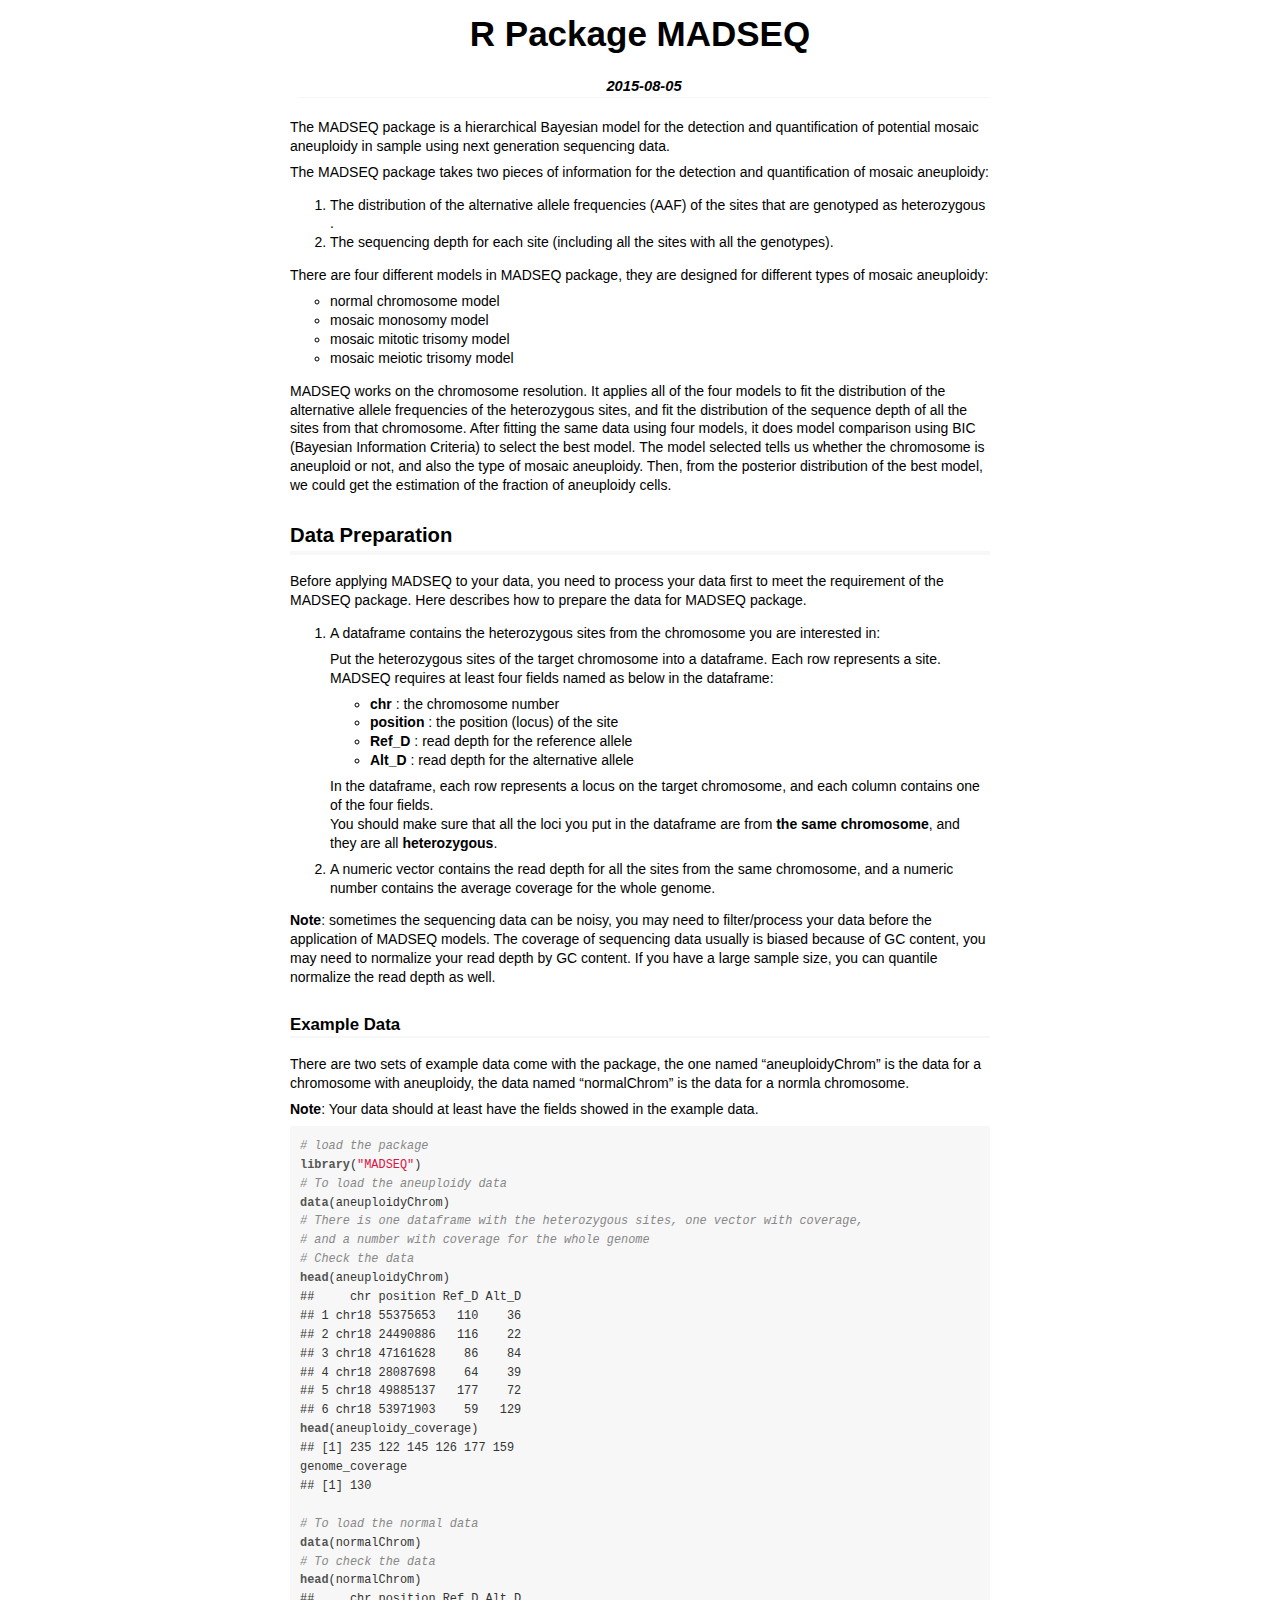
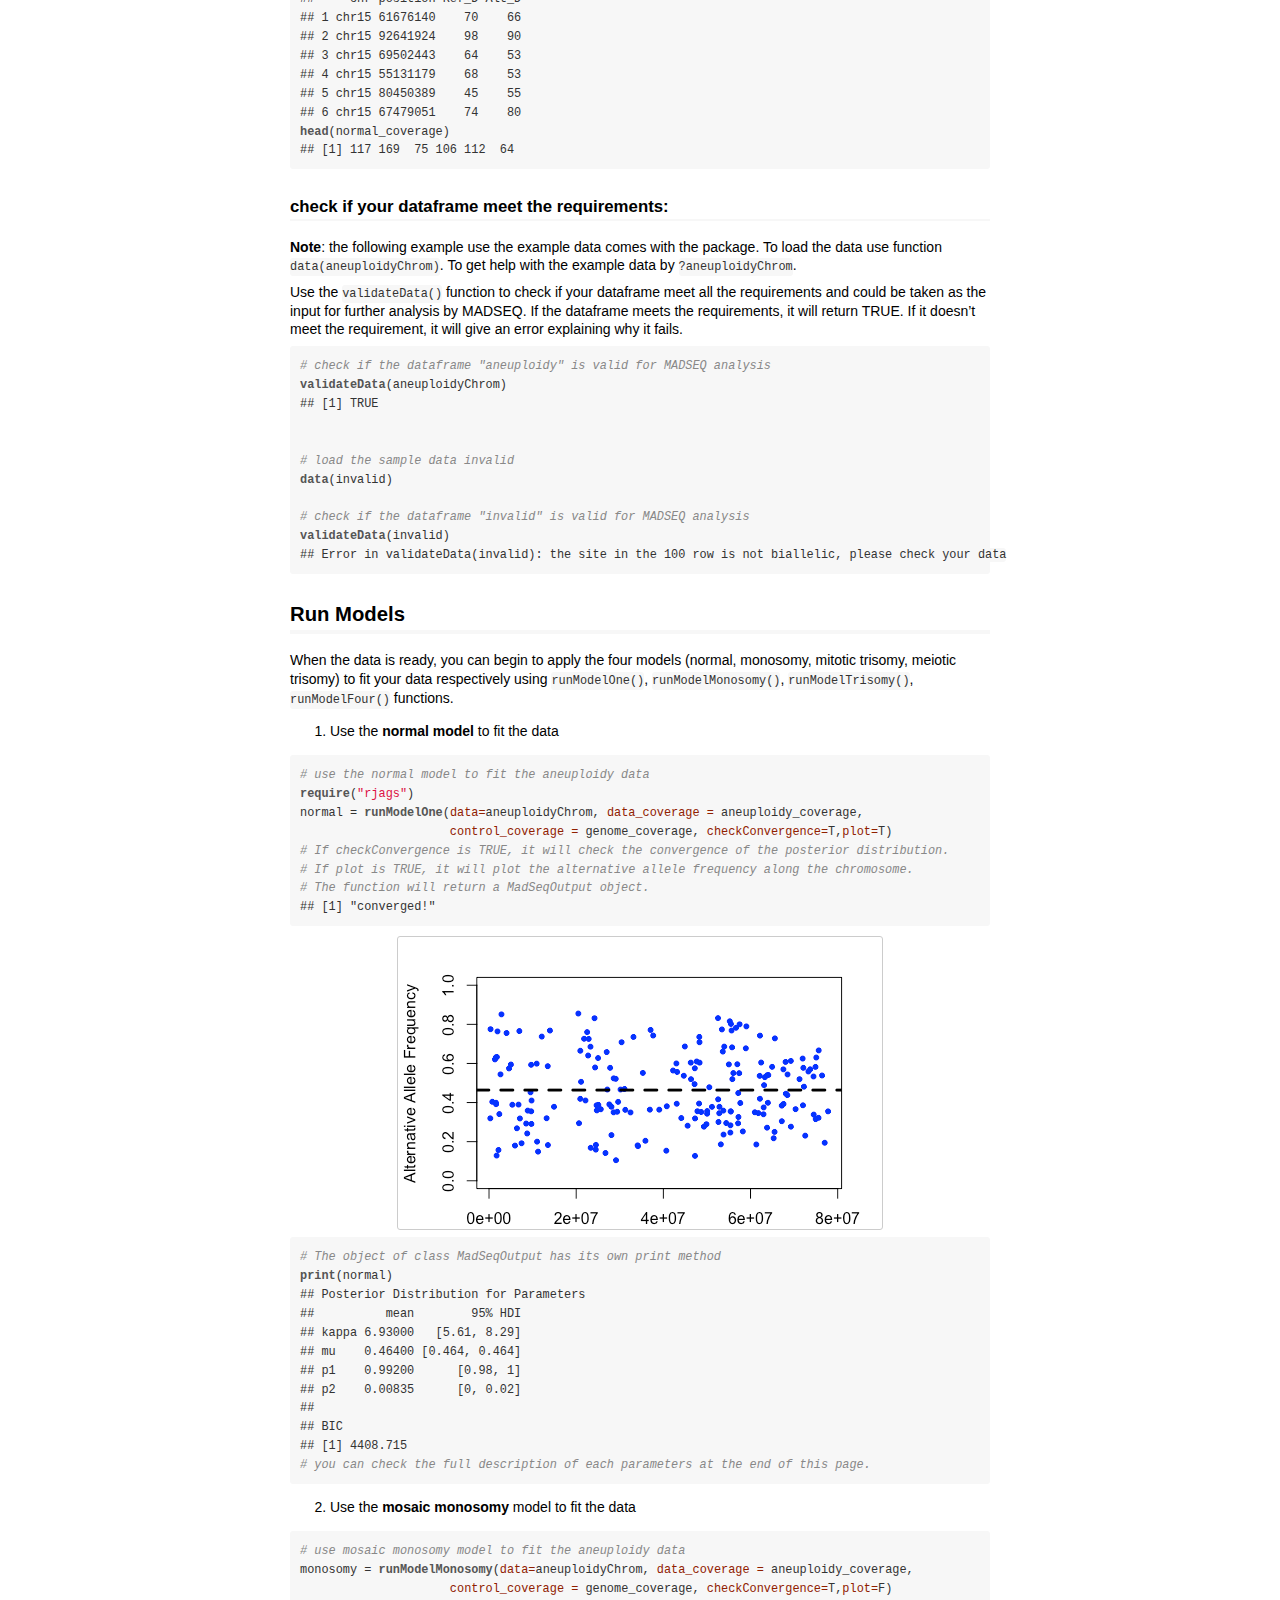
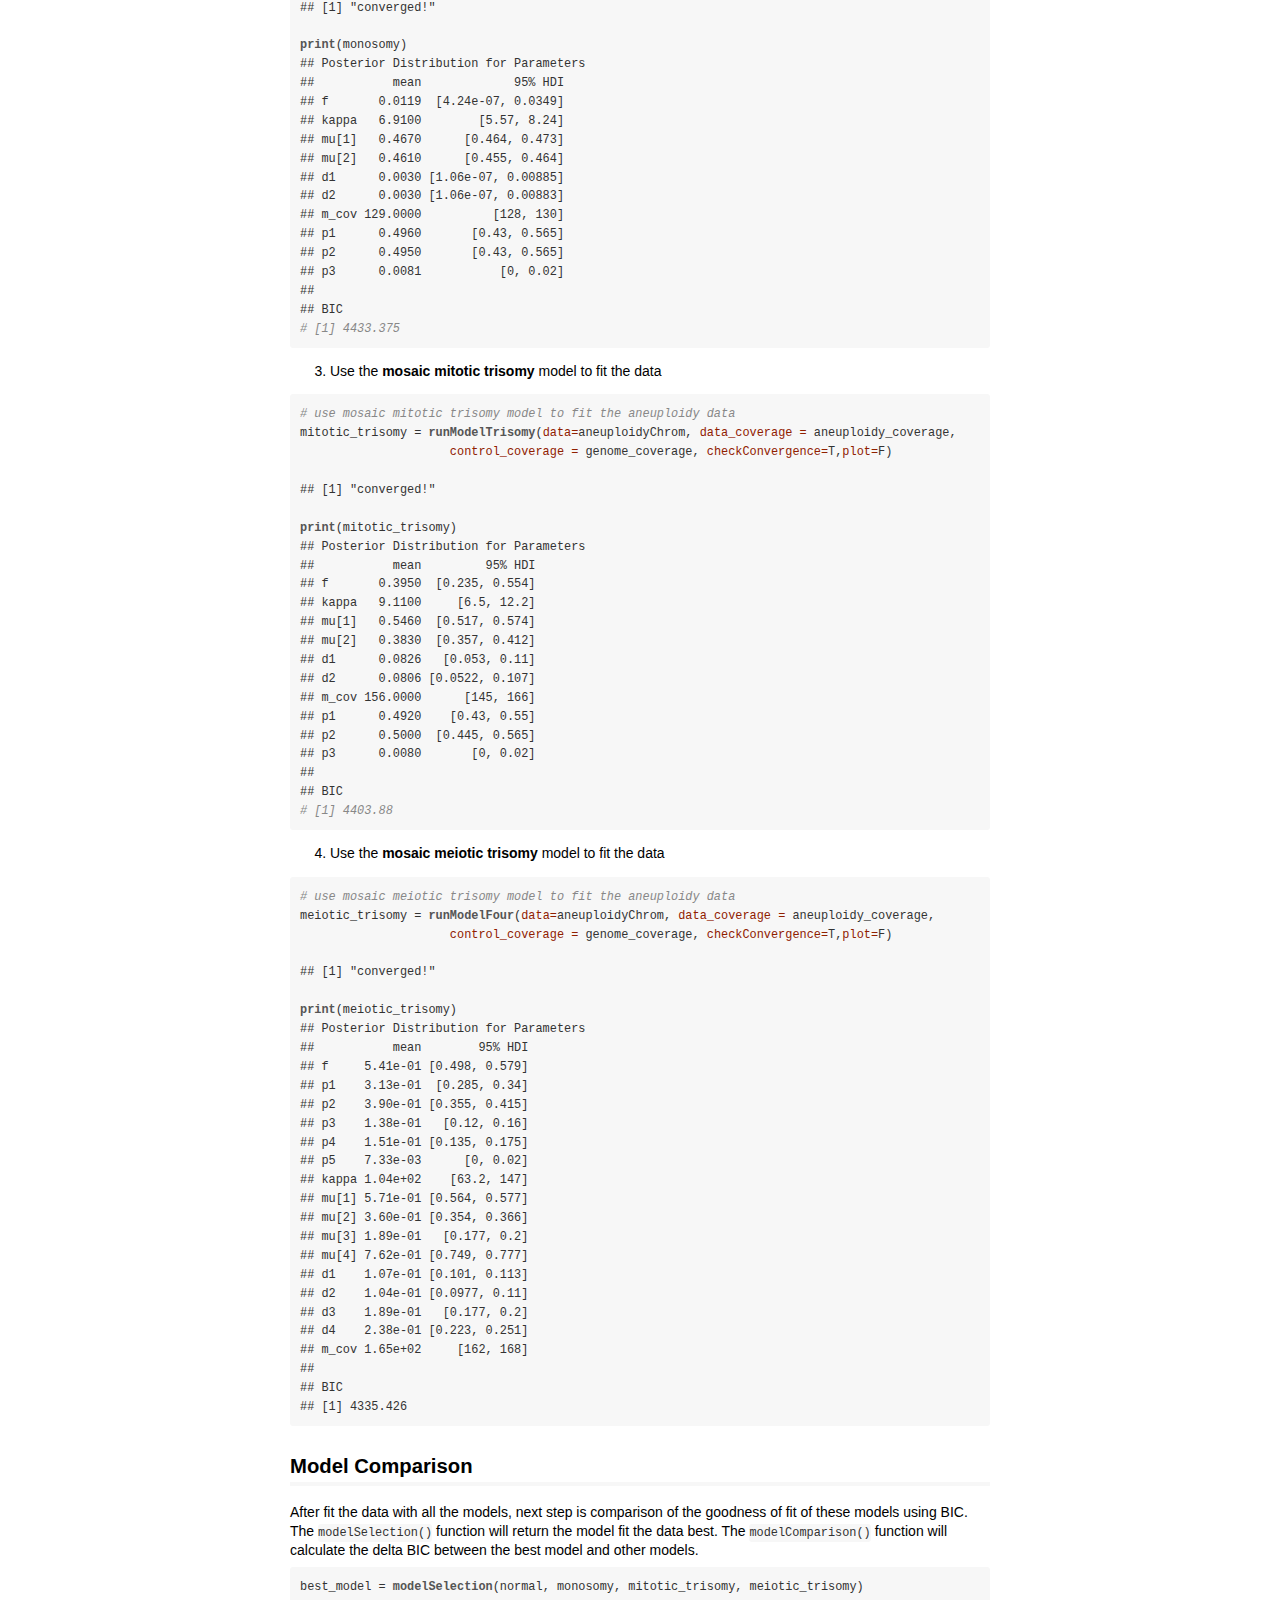
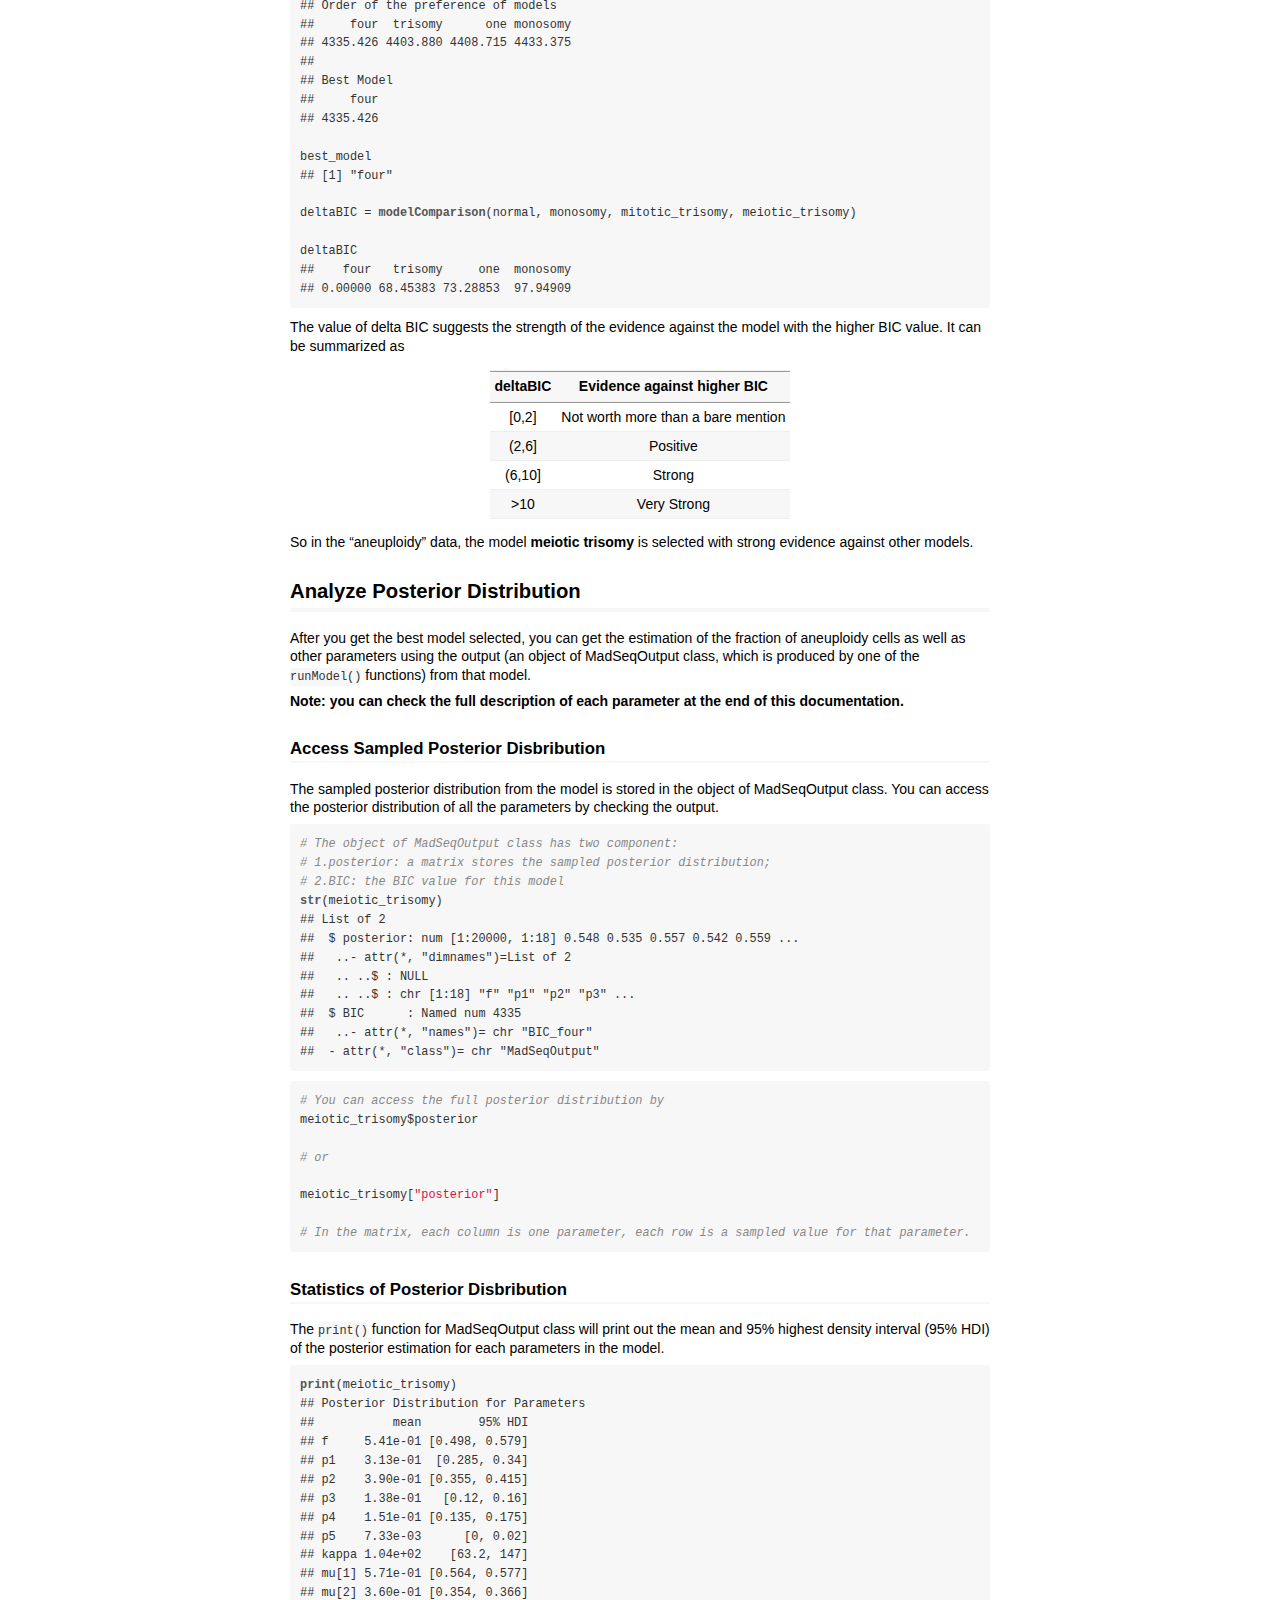
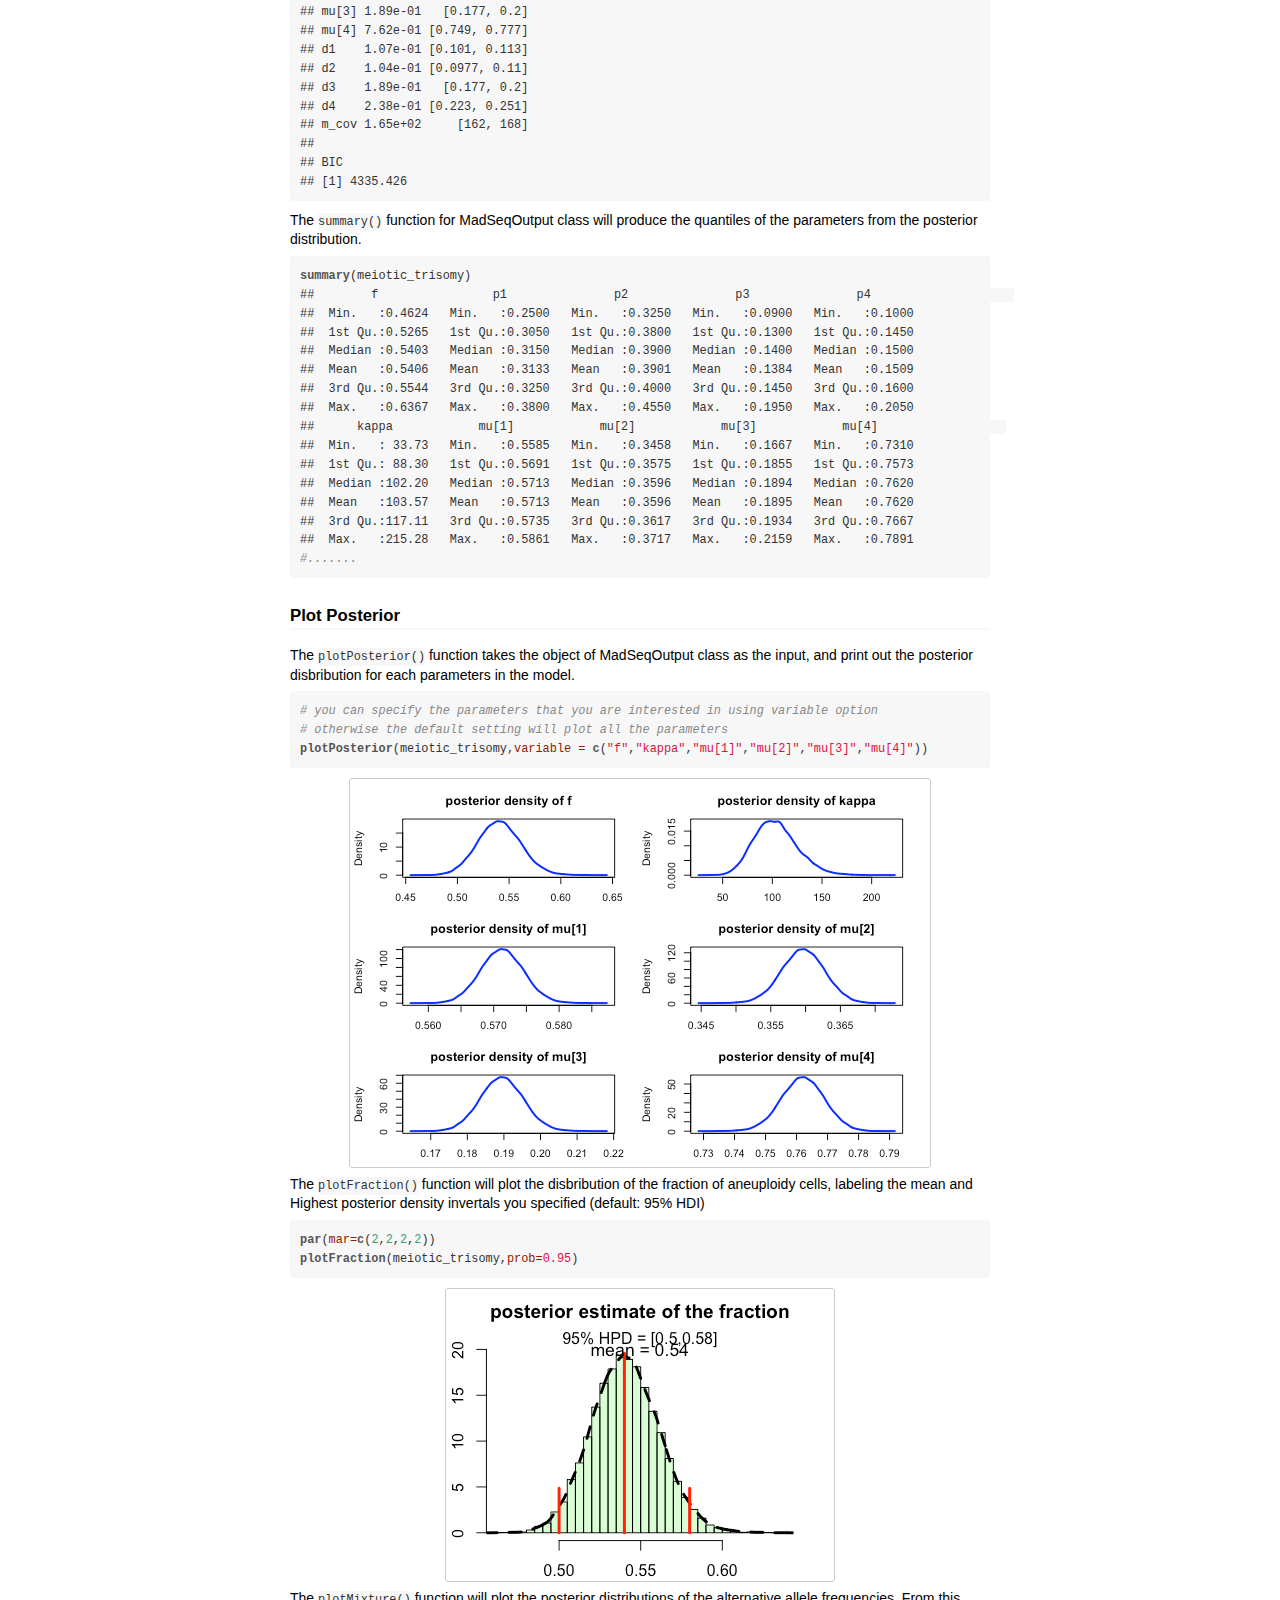
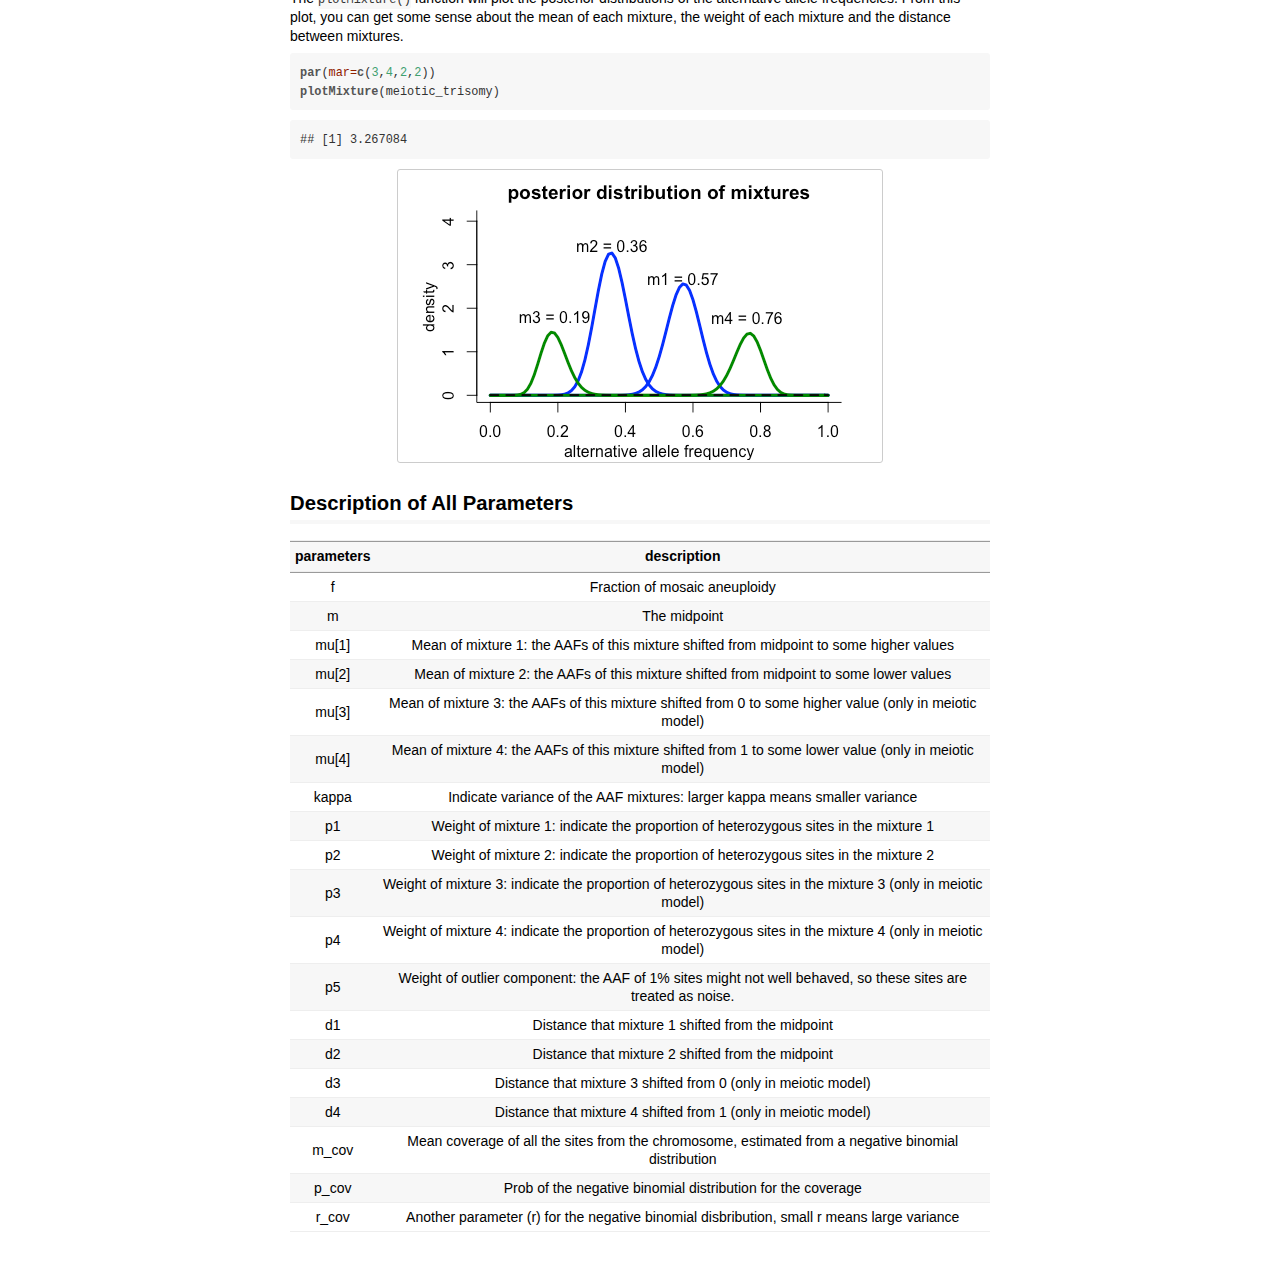
==== commit 7c7644f7: "editted documentation after change the prior for weights in models" ====
--- a/documentation.html
+++ b/documentation.html
@@ -1,5 +1,5 @@
 <!DOCTYPE html>
-<!-- saved from url=(0121)file://localhost/var/folders/8n/0w1ljqxd4wn01mg1gf83mzqw0000gv/T/RtmpIbo00p/preview-16f26f460863.dir/MADSEQ-vignette.html -->
+<!-- saved from url=(0122)file://localhost/var/folders/8n/0w1ljqxd4wn01mg1gf83mzqw0000gv/T/RtmpZhfwtE/preview-138d738958ed1.dir/MADSEQ-vignette.html -->
 <html xmlns="http://www.w3.org/1999/xhtml"><head><meta http-equiv="Content-Type" content="text/html; charset=UTF-8">
 
 <meta charset="utf-8">
@@ -7,7 +7,7 @@
 <meta name="generator" content="pandoc">
 
 
-<meta name="date" content="2015-07-30">
+<meta name="date" content="2015-08-05">
 
 <title>R Package MADSEQ</title>
 
@@ -130,7 +130,7 @@
 
 <div id="header">
 <h1 class="title">R Package MADSEQ</h1>
-<h4 class="date"><em>2015-07-30</em></h4>
+<h4 class="date"><em>2015-08-05</em></h4>
 </div>
 
 
@@ -164,22 +164,57 @@
 <li><p>A numeric vector contains the read depth for all the sites from the same chromosome, and a numeric number contains the average coverage for the whole genome.</p></li>
 </ol>
 <p><strong>Note</strong>: sometimes the sequencing data can be noisy, you may need to filter/process your data before the application of MADSEQ models. The coverage of sequencing data usually is biased because of GC content, you may need to normalize your read depth by GC content. If you have a large sample size, you can quantile normalize the read depth as well.</p>
+<div id="example-data" class="section level3">
+<h3>Example Data</h3>
+<p>There are two sets of example data come with the package, the one named “aneuploidyChrom” is the data for a chromosome with aneuploidy, the data named “normalChrom” is the data for a normla chromosome.</p>
+<p><strong>Note</strong>: Your data should at least have the fields showed in the example data.</p>
+<pre class="sourceCode r"><code class="sourceCode r"><span class="co"># load the package</span>
+<span class="kw">library</span>(<span class="st">"MADSEQ"</span>)
+<span class="co"># To load the aneuploidy data</span>
+<span class="kw">data</span>(aneuploidyChrom)
+<span class="co"># There is one dataframe with the heterozygous sites, one vector with coverage, </span>
+<span class="co"># and a number with coverage for the whole genome</span>
+<span class="co"># Check the data</span>
+<span class="kw">head</span>(aneuploidyChrom)
+##     chr position Ref_D Alt_D
+## 1 chr18 55375653   110    36
+## 2 chr18 24490886   116    22
+## 3 chr18 47161628    86    84
+## 4 chr18 28087698    64    39
+## 5 chr18 49885137   177    72
+## 6 chr18 53971903    59   129
+<span class="kw">head</span>(aneuploidy_coverage)
+## [1] 235 122 145 126 177 159
+genome_coverage
+## [1] 130
+
+<span class="co"># To load the normal data</span>
+<span class="kw">data</span>(normalChrom)
+<span class="co"># To check the data</span>
+<span class="kw">head</span>(normalChrom)
+##     chr position Ref_D Alt_D
+## 1 chr15 61676140    70    66
+## 2 chr15 92641924    98    90
+## 3 chr15 69502443    64    53
+## 4 chr15 55131179    68    53
+## 5 chr15 80450389    45    55
+## 6 chr15 67479051    74    80
+<span class="kw">head</span>(normal_coverage)
+## [1] 117 169  75 106 112  64</code></pre>
+</div>
 <div id="check-if-your-dataframe-meet-the-requirements" class="section level3">
 <h3>check if your dataframe meet the requirements:</h3>
 <p><strong>Note</strong>: the following example use the example data comes with the package. To load the data use function <code>data(aneuploidyChrom)</code>. To get help with the example data by <code>?aneuploidyChrom</code>.</p>
 <p>Use the <code>validateData()</code> function to check if your dataframe meet all the requirements and could be taken as the input for further analysis by MADSEQ. If the dataframe meets the requirements, it will return TRUE. If it doesn’t meet the requirement, it will give an error explaining why it fails.</p>
 <pre class="sourceCode r"><code class="sourceCode r"><span class="co"># check if the dataframe "aneuploidy" is valid for MADSEQ analysis</span>
-<span class="kw">library</span>(<span class="st">"MADSEQ"</span>)
-<span class="co"># load the sample data aneuploidyChrom, the data set includes the dataframe for heterozygous sites</span>
-<span class="co"># read depth for each site and average depth for the whole genome</span>
-<span class="kw">data</span>(aneuploidyChrom)
+<span class="kw">validateData</span>(aneuploidyChrom)
+## [1] TRUE
+
 
 <span class="co"># load the sample data invalid</span>
 <span class="kw">data</span>(invalid)
 
-<span class="kw">validateData</span>(aneuploidyChrom)
-## [1] TRUE
-
+<span class="co"># check if the dataframe "invalid" is valid for MADSEQ analysis</span>
 <span class="kw">validateData</span>(invalid)
 ## Error in validateData(invalid): the site in the 100 row is not biallelic, please check your data</code></pre>
 </div>
@@ -203,12 +238,13 @@
 <span class="kw">print</span>(normal)
 ## Posterior Distribution for Parameters
 ##          mean        95% HDI
-## kappa   6.930   [5.58, 8.32]
-## mu      0.464 [0.464, 0.464]
-## m_cov 130.000     [130, 130]
+## kappa 6.93000   [5.61, 8.29]
+## mu    0.46400 [0.464, 0.464]
+## p1    0.99200      [0.98, 1]
+## p2    0.00835      [0, 0.02]
 ## 
 ## BIC
-## [1] 4388.487
+## [1] 4408.715
 <span class="co"># you can check the full description of each parameters at the end of this page.</span></code></pre>
 <ol start="2" style="list-style-type: decimal">
 <li>Use the <strong>mosaic monosomy</strong> model to fit the data</li>
@@ -221,16 +257,19 @@
 <span class="kw">print</span>(monosomy)
 ## Posterior Distribution for Parameters
 ##           mean             95% HDI
-## f     1.23e-02    [7.1e-07, 0.036]
-## kappa 6.92e+00        [5.59, 8.31]
-## mu[1] 4.67e-01      [0.464, 0.473]
-## mu[2] 4.61e-01      [0.455, 0.464]
-## d1    3.11e-03 [1.77e-07, 0.00913]
-## d2    3.10e-03 [1.77e-07, 0.00911]
-## m_cov 1.29e+02          [128, 130]
+## f       0.0119  [4.24e-07, 0.0349]
+## kappa   6.9100        [5.57, 8.24]
+## mu[1]   0.4670      [0.464, 0.473]
+## mu[2]   0.4610      [0.455, 0.464]
+## d1      0.0030 [1.06e-07, 0.00885]
+## d2      0.0030 [1.06e-07, 0.00883]
+## m_cov 129.0000          [128, 130]
+## p1      0.4960       [0.43, 0.565]
+## p2      0.4950       [0.43, 0.565]
+## p3      0.0081           [0, 0.02]
 ## 
 ## BIC
-## [1] 4400.909</code></pre>
+<span class="co"># [1] 4433.375</span></code></pre>
 <ol start="3" style="list-style-type: decimal">
 <li>Use the <strong>mosaic mitotic trisomy</strong> model to fit the data</li>
 </ol>
@@ -243,16 +282,19 @@
 <span class="kw">print</span>(mitotic_trisomy)
 ## Posterior Distribution for Parameters
 ##           mean         95% HDI
-## f       0.3970  [0.242, 0.567]
-## kappa   9.1400    [6.46, 12.3]
-## mu[1]   0.5470  [0.518, 0.576]
-## mu[2]   0.3830   [0.355, 0.41]
-## d1      0.0828 [0.0546, 0.112]
-## d2      0.0808 [0.0537, 0.108]
-## m_cov 156.0000      [146, 167]
+## f       0.3950  [0.235, 0.554]
+## kappa   9.1100     [6.5, 12.2]
+## mu[1]   0.5460  [0.517, 0.574]
+## mu[2]   0.3830  [0.357, 0.412]
+## d1      0.0826   [0.053, 0.11]
+## d2      0.0806 [0.0522, 0.107]
+## m_cov 156.0000      [145, 166]
+## p1      0.4920    [0.43, 0.55]
+## p2      0.5000  [0.445, 0.565]
+## p3      0.0080       [0, 0.02]
 ## 
 ## BIC
-## [1] 4371.348</code></pre>
+<span class="co"># [1] 4403.88</span></code></pre>
 <ol start="4" style="list-style-type: decimal">
 <li>Use the <strong>mosaic meiotic trisomy</strong> model to fit the data</li>
 </ol>
@@ -264,26 +306,26 @@
 
 <span class="kw">print</span>(meiotic_trisomy)
 ## Posterior Distribution for Parameters
-##          mean        95% HDI
-## f       0.538 [0.498, 0.579]
-## p[1]    0.356   [0.32, 0.39]
-## p[2]    0.356   [0.32, 0.39]
-## p[3]    0.139 [0.105, 0.175]
-## p[4]    0.139 [0.105, 0.175]
-## p[5]    0.010   [0.01, 0.01]
-## kappa 102.000      [60, 144]
-## mu[1]   0.571 [0.564, 0.577]
-## mu[2]   0.360 [0.354, 0.366]
-## mu[3]   0.189   [0.177, 0.2]
-## mu[4]   0.763 [0.749, 0.777]
-## d1      0.107 [0.101, 0.113]
-## d2      0.104 [0.0977, 0.11]
-## d3      0.189   [0.177, 0.2]
-## d4      0.237 [0.223, 0.251]
-## m_cov 165.000     [162, 168]
+##           mean        95% HDI
+## f     5.41e-01 [0.498, 0.579]
+## p1    3.13e-01  [0.285, 0.34]
+## p2    3.90e-01 [0.355, 0.415]
+## p3    1.38e-01   [0.12, 0.16]
+## p4    1.51e-01 [0.135, 0.175]
+## p5    7.33e-03      [0, 0.02]
+## kappa 1.04e+02    [63.2, 147]
+## mu[1] 5.71e-01 [0.564, 0.577]
+## mu[2] 3.60e-01 [0.354, 0.366]
+## mu[3] 1.89e-01   [0.177, 0.2]
+## mu[4] 7.62e-01 [0.749, 0.777]
+## d1    1.07e-01 [0.101, 0.113]
+## d2    1.04e-01 [0.0977, 0.11]
+## d3    1.89e-01   [0.177, 0.2]
+## d4    2.38e-01 [0.223, 0.251]
+## m_cov 1.65e+02     [162, 168]
 ## 
 ## BIC
-## [1] 4296.878</code></pre>
+## [1] 4335.426</code></pre>
 </div>
 <div id="model-comparison" class="section level2">
 <h2>Model Comparison</h2>
@@ -291,11 +333,11 @@
 <pre class="sourceCode r"><code class="sourceCode r">best_model =<span class="st"> </span><span class="kw">modelSelection</span>(normal, monosomy, mitotic_trisomy, meiotic_trisomy)
 ## Order of the preference of models
 ##     four  trisomy      one monosomy 
-## 4296.408 4371.318 4388.490 4400.791 
+## 4335.426 4403.880 4408.715 4433.375  
 ## 
 ## Best Model
 ##     four 
-## 4296.408 
+## 4335.426 
 
 best_model
 ## [1] "four"
@@ -303,8 +345,8 @@
 deltaBIC =<span class="st"> </span><span class="kw">modelComparison</span>(normal, monosomy, mitotic_trisomy, meiotic_trisomy)
 
 deltaBIC
-##    four   trisomy       one   monosomy 
-## 0.00000  74.91026  92.08182  104.38283 </code></pre>
+##    four   trisomy     one  monosomy 
+## 0.00000 68.45383 73.28853  97.94909 </code></pre>
 <p>The value of delta BIC suggests the strength of the evidence against the model with the higher BIC value. It can be summarized as</p>
 <table>
 <thead>
@@ -346,11 +388,11 @@
 <span class="co"># 2.BIC: the BIC value for this model</span>
 <span class="kw">str</span>(meiotic_trisomy)
 ## List of 2
-##  $ posterior: num [1:20000, 1:18] 0.566 0.524 0.534 0.531 0.557 ...
+##  $ posterior: num [1:20000, 1:18] 0.548 0.535 0.557 0.542 0.559 ...
 ##   ..- attr(*, "dimnames")=List of 2
 ##   .. ..$ : NULL
-##   .. ..$ : chr [1:18] "f" "p[1]" "p[2]" "p[3]" ...
-##  $ BIC      : Named num 4296
+##   .. ..$ : chr [1:18] "f" "p1" "p2" "p3" ...
+##  $ BIC      : Named num 4335
 ##   ..- attr(*, "names")= chr "BIC_four"
 ##  - attr(*, "class")= chr "MadSeqOutput"</code></pre>
 <pre class="sourceCode r"><code class="sourceCode r"><span class="co"># You can access the full posterior distribution by</span>
@@ -367,42 +409,42 @@
 <p>The <code>print()</code> function for MadSeqOutput class will print out the mean and 95% highest density interval (95% HDI) of the posterior estimation for each parameters in the model.</p>
 <pre class="sourceCode r"><code class="sourceCode r"><span class="kw">print</span>(meiotic_trisomy)
 ## Posterior Distribution for Parameters
-##          mean        95% HDI
-## f       0.538 [0.498, 0.579]
-## p[1]    0.356   [0.32, 0.39]
-## p[2]    0.356   [0.32, 0.39]
-## p[3]    0.139 [0.105, 0.175]
-## p[4]    0.139 [0.105, 0.175]
-## p[5]    0.010   [0.01, 0.01]
-## kappa 102.000      [60, 144]
-## mu[1]   0.571 [0.564, 0.577]
-## mu[2]   0.360 [0.354, 0.366]
-## mu[3]   0.189   [0.177, 0.2]
-## mu[4]   0.763 [0.749, 0.777]
-## d1      0.107 [0.101, 0.113]
-## d2      0.104 [0.0977, 0.11]
-## d3      0.189   [0.177, 0.2]
-## d4      0.237 [0.223, 0.251]
-## m_cov 165.000     [162, 168]
+##           mean        95% HDI
+## f     5.41e-01 [0.498, 0.579]
+## p1    3.13e-01  [0.285, 0.34]
+## p2    3.90e-01 [0.355, 0.415]
+## p3    1.38e-01   [0.12, 0.16]
+## p4    1.51e-01 [0.135, 0.175]
+## p5    7.33e-03      [0, 0.02]
+## kappa 1.04e+02    [63.2, 147]
+## mu[1] 5.71e-01 [0.564, 0.577]
+## mu[2] 3.60e-01 [0.354, 0.366]
+## mu[3] 1.89e-01   [0.177, 0.2]
+## mu[4] 7.62e-01 [0.749, 0.777]
+## d1    1.07e-01 [0.101, 0.113]
+## d2    1.04e-01 [0.0977, 0.11]
+## d3    1.89e-01   [0.177, 0.2]
+## d4    2.38e-01 [0.223, 0.251]
+## m_cov 1.65e+02     [162, 168]
 ## 
 ## BIC
-## [1] 4296.878</code></pre>
+## [1] 4335.426</code></pre>
 <p>The <code>summary()</code> function for MadSeqOutput class will produce the quantiles of the parameters from the posterior distribution.</p>
 <pre class="sourceCode r"><code class="sourceCode r"><span class="kw">summary</span>(meiotic_trisomy)
-##        f               p[1]             p[2]             p[3]              p[4]         
-##  Min.   :0.4649   Min.   :0.2849   Min.   :0.2849   Min.   :0.07397   Min.   :0.07397 
-##  1st Qu.:0.5233   1st Qu.:0.3436   1st Qu.:0.3436   1st Qu.:0.12697   1st Qu.:0.12697    
-##  Median :0.5370   Median :0.3559   Median :0.3559   Median :0.13905   Median :0.13905  
-##  Mean   :0.5375   Mean   :0.3556   Mean   :0.3556   Mean   :0.13936   Mean   :0.13936    
-##  3rd Qu.:0.5513   3rd Qu.:0.3680   3rd Qu.:0.3680   3rd Qu.:0.15140   3rd Qu.:0.15140    
-##  Max.   :0.6163   Max.   :0.4210   Max.   :0.4210   Max.   :0.21010   Max.   :0.21010     
-##      kappa            mu[1]            mu[2]            mu[3]            mu[4]           
-##  Min.   : 37.28   Min.   :0.5589   Min.   :0.3486   Min.   :0.1674   Min.   :0.7373     
-##  1st Qu.: 86.92   1st Qu.:0.5685   1st Qu.:0.3580   1st Qu.:0.1846   1st Qu.:0.7584  
-##  Median :100.58   Median :0.5707   Median :0.3601   Median :0.1885   Median :0.7631    
-##  Mean   :101.99   Mean   :0.5708   Mean   :0.3601   Mean   :0.1886   Mean   :0.7630    
-##  3rd Qu.:115.53   3rd Qu.:0.5730   3rd Qu.:0.3622   3rd Qu.:0.1925   3rd Qu.:0.7678   
-##  Max.   :198.72   Max.   :0.5830   Max.   :0.3713   Max.   :0.2105   Max.   :0.7882  
+##        f                p1               p2               p3               p4                    
+##  Min.   :0.4624   Min.   :0.2500   Min.   :0.3250   Min.   :0.0900   Min.   :0.1000    
+##  1st Qu.:0.5265   1st Qu.:0.3050   1st Qu.:0.3800   1st Qu.:0.1300   1st Qu.:0.1450   
+##  Median :0.5403   Median :0.3150   Median :0.3900   Median :0.1400   Median :0.1500     
+##  Mean   :0.5406   Mean   :0.3133   Mean   :0.3901   Mean   :0.1384   Mean   :0.1509   
+##  3rd Qu.:0.5544   3rd Qu.:0.3250   3rd Qu.:0.4000   3rd Qu.:0.1450   3rd Qu.:0.1600  
+##  Max.   :0.6367   Max.   :0.3800   Max.   :0.4550   Max.   :0.1950   Max.   :0.2050     
+##      kappa            mu[1]            mu[2]            mu[3]            mu[4]                  
+##  Min.   : 33.73   Min.   :0.5585   Min.   :0.3458   Min.   :0.1667   Min.   :0.7310     
+##  1st Qu.: 88.30   1st Qu.:0.5691   1st Qu.:0.3575   1st Qu.:0.1855   1st Qu.:0.7573    
+##  Median :102.20   Median :0.5713   Median :0.3596   Median :0.1894   Median :0.7620  
+##  Mean   :103.57   Mean   :0.5713   Mean   :0.3596   Mean   :0.1895   Mean   :0.7620    
+##  3rd Qu.:117.11   3rd Qu.:0.5735   3rd Qu.:0.3617   3rd Qu.:0.1934   3rd Qu.:0.7667    
+##  Max.   :215.28   Max.   :0.5861   Max.   :0.3717   Max.   :0.2159   Max.   :0.7891   
 <span class="co">#.......</span></code></pre>
 </div>
 <div id="plot-posterior" class="section level3">
@@ -411,15 +453,16 @@
 <pre class="sourceCode r"><code class="sourceCode r"><span class="co"># you can specify the parameters that you are interested in using variable option</span>
 <span class="co"># otherwise the default setting will plot all the parameters </span>
 <span class="kw">plotPosterior</span>(meiotic_trisomy,<span class="dt">variable =</span> <span class="kw">c</span>(<span class="st">"f"</span>,<span class="st">"kappa"</span>,<span class="st">"mu[1]"</span>,<span class="st">"mu[2]"</span>,<span class="st">"mu[3]"</span>,<span class="st">"mu[4]"</span>))</code></pre>
-<p><img src="[data-uri]" title="" alt="" style="display: block; margin: auto;"></p>
+<p><img src="[data-uri]" title="" alt="" style="display: block; margin: auto;"></p>
 <p>The <code>plotFraction()</code> function will plot the disbribution of the fraction of aneuploidy cells, labeling the mean and Highest posterior density invertals you specified (default: 95% HDI)</p>
 <pre class="sourceCode r"><code class="sourceCode r"><span class="kw">par</span>(<span class="dt">mar=</span><span class="kw">c</span>(<span class="dv">2</span>,<span class="dv">2</span>,<span class="dv">2</span>,<span class="dv">2</span>))
 <span class="kw">plotFraction</span>(meiotic_trisomy,<span class="dt">prob=</span><span class="fl">0.95</span>)</code></pre>
-<p><img src="[data-uri]" title="" alt="" style="display: block; margin: auto;"></p>
+<p><img src="[data-uri]" title="" alt="" style="display: block; margin: auto;"></p>
 <p>The <code>plotMixture()</code> function will plot the posterior distributions of the alternative allele frequencies. From this plot, you can get some sense about the mean of each mixture, the weight of each mixture and the distance between mixtures.</p>
 <pre class="sourceCode r"><code class="sourceCode r"><span class="kw">par</span>(<span class="dt">mar=</span><span class="kw">c</span>(<span class="dv">3</span>,<span class="dv">4</span>,<span class="dv">2</span>,<span class="dv">2</span>))
 <span class="kw">plotMixture</span>(meiotic_trisomy)</code></pre>
-<p><img src="[data-uri]" title="" alt="" style="display: block; margin: auto;"></p>
+<pre><code>## [1] 3.267084</code></pre>
+<p><img src="[data-uri]" title="" alt="" style="display: block; margin: auto;"></p>
 </div>
 </div>
 <div id="description-of-all-parameters" class="section level2">
@@ -461,24 +504,24 @@
 <td align="center">Indicate variance of the AAF mixtures: larger kappa means smaller variance</td>
 </tr>
 <tr class="even">
-<td align="center">p[1]</td>
-<td align="center">Weight of mixture 1 (=p[2]): indicate the proportion of heterozygous sites in the mixture 1</td>
-</tr>
-<tr class="odd">
-<td align="center">p[2]</td>
-<td align="center">Weight of mixture 2 (=p[1]): indicate the proportion of heterozygous sites in the mixture 2</td>
-</tr>
-<tr class="even">
-<td align="center">p[3]</td>
-<td align="center">Weight of mixture 3 (=p[4]): indicate the proportion of heterozygous sites in the mixture 3 (only in meiotic model)</td>
-</tr>
-<tr class="odd">
-<td align="center">p[4]</td>
-<td align="center">Weight of mixture 4 (=p[3]): indicate the proportion of heterozygous sites in the mixture 4 (only in meiotic model)</td>
-</tr>
-<tr class="even">
-<td align="center">p[5]</td>
-<td align="center">Weight of outlier component (=0.01): the AAF of 1% sites might not well behaved, so these sites are treated as noise.</td>
+<td align="center">p1</td>
+<td align="center">Weight of mixture 1: indicate the proportion of heterozygous sites in the mixture 1</td>
+</tr>
+<tr class="odd">
+<td align="center">p2</td>
+<td align="center">Weight of mixture 2: indicate the proportion of heterozygous sites in the mixture 2</td>
+</tr>
+<tr class="even">
+<td align="center">p3</td>
+<td align="center">Weight of mixture 3: indicate the proportion of heterozygous sites in the mixture 3 (only in meiotic model)</td>
+</tr>
+<tr class="odd">
+<td align="center">p4</td>
+<td align="center">Weight of mixture 4: indicate the proportion of heterozygous sites in the mixture 4 (only in meiotic model)</td>
+</tr>
+<tr class="even">
+<td align="center">p5</td>
+<td align="center">Weight of outlier component: the AAF of 1% sites might not well behaved, so these sites are treated as noise.</td>
 </tr>
 <tr class="odd">
 <td align="center">d1</td>
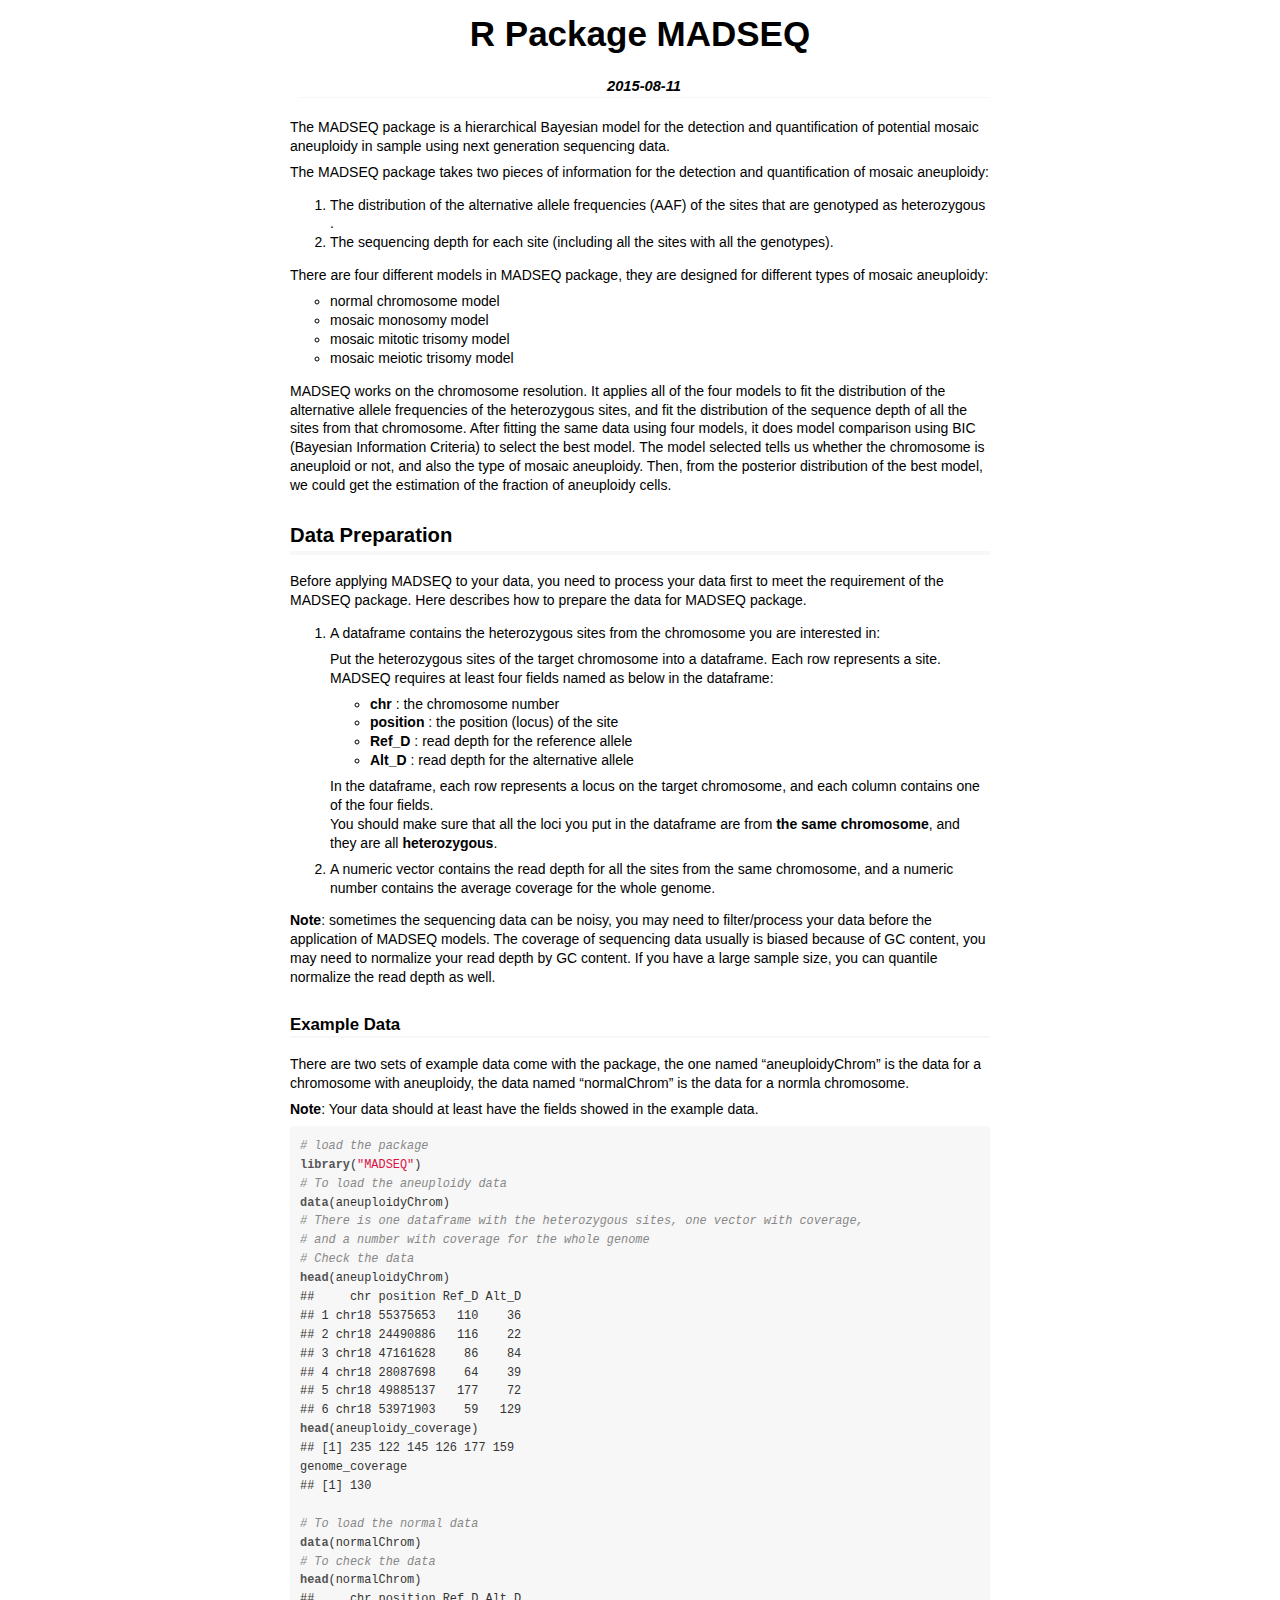
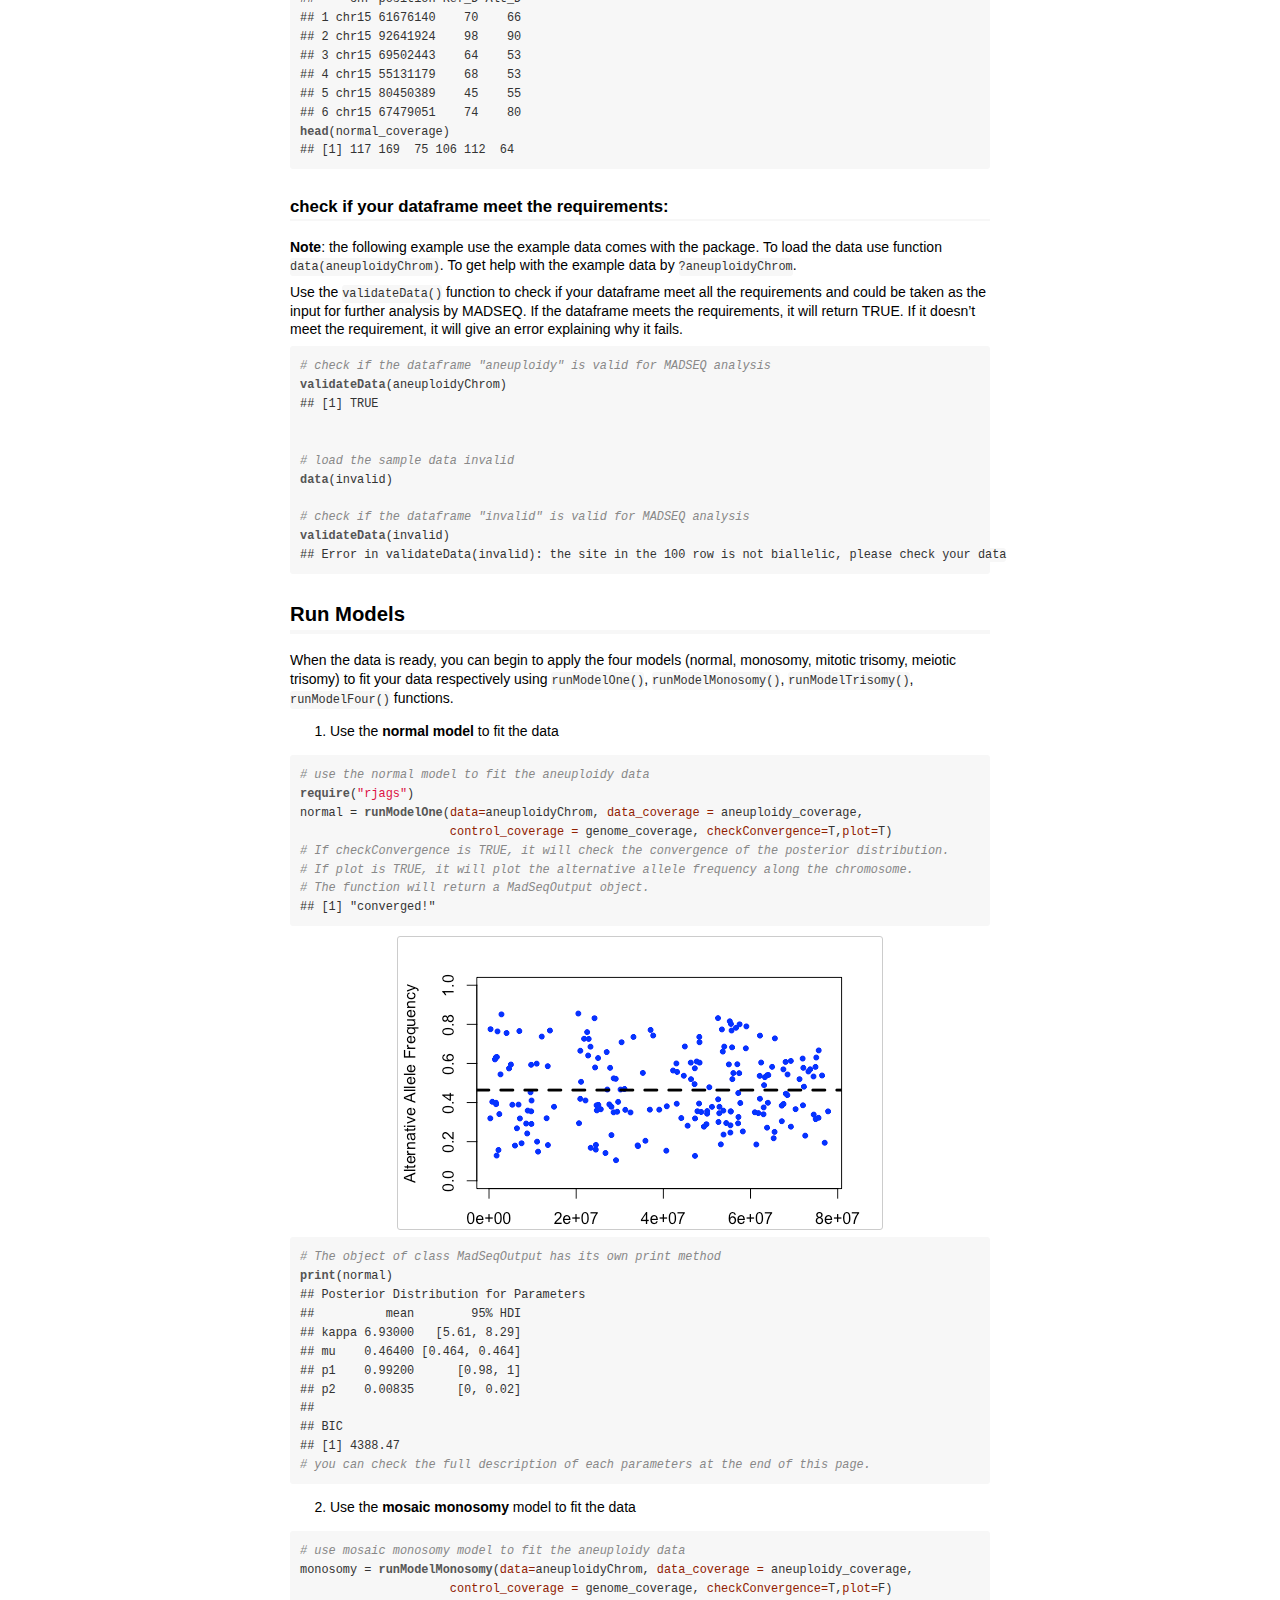
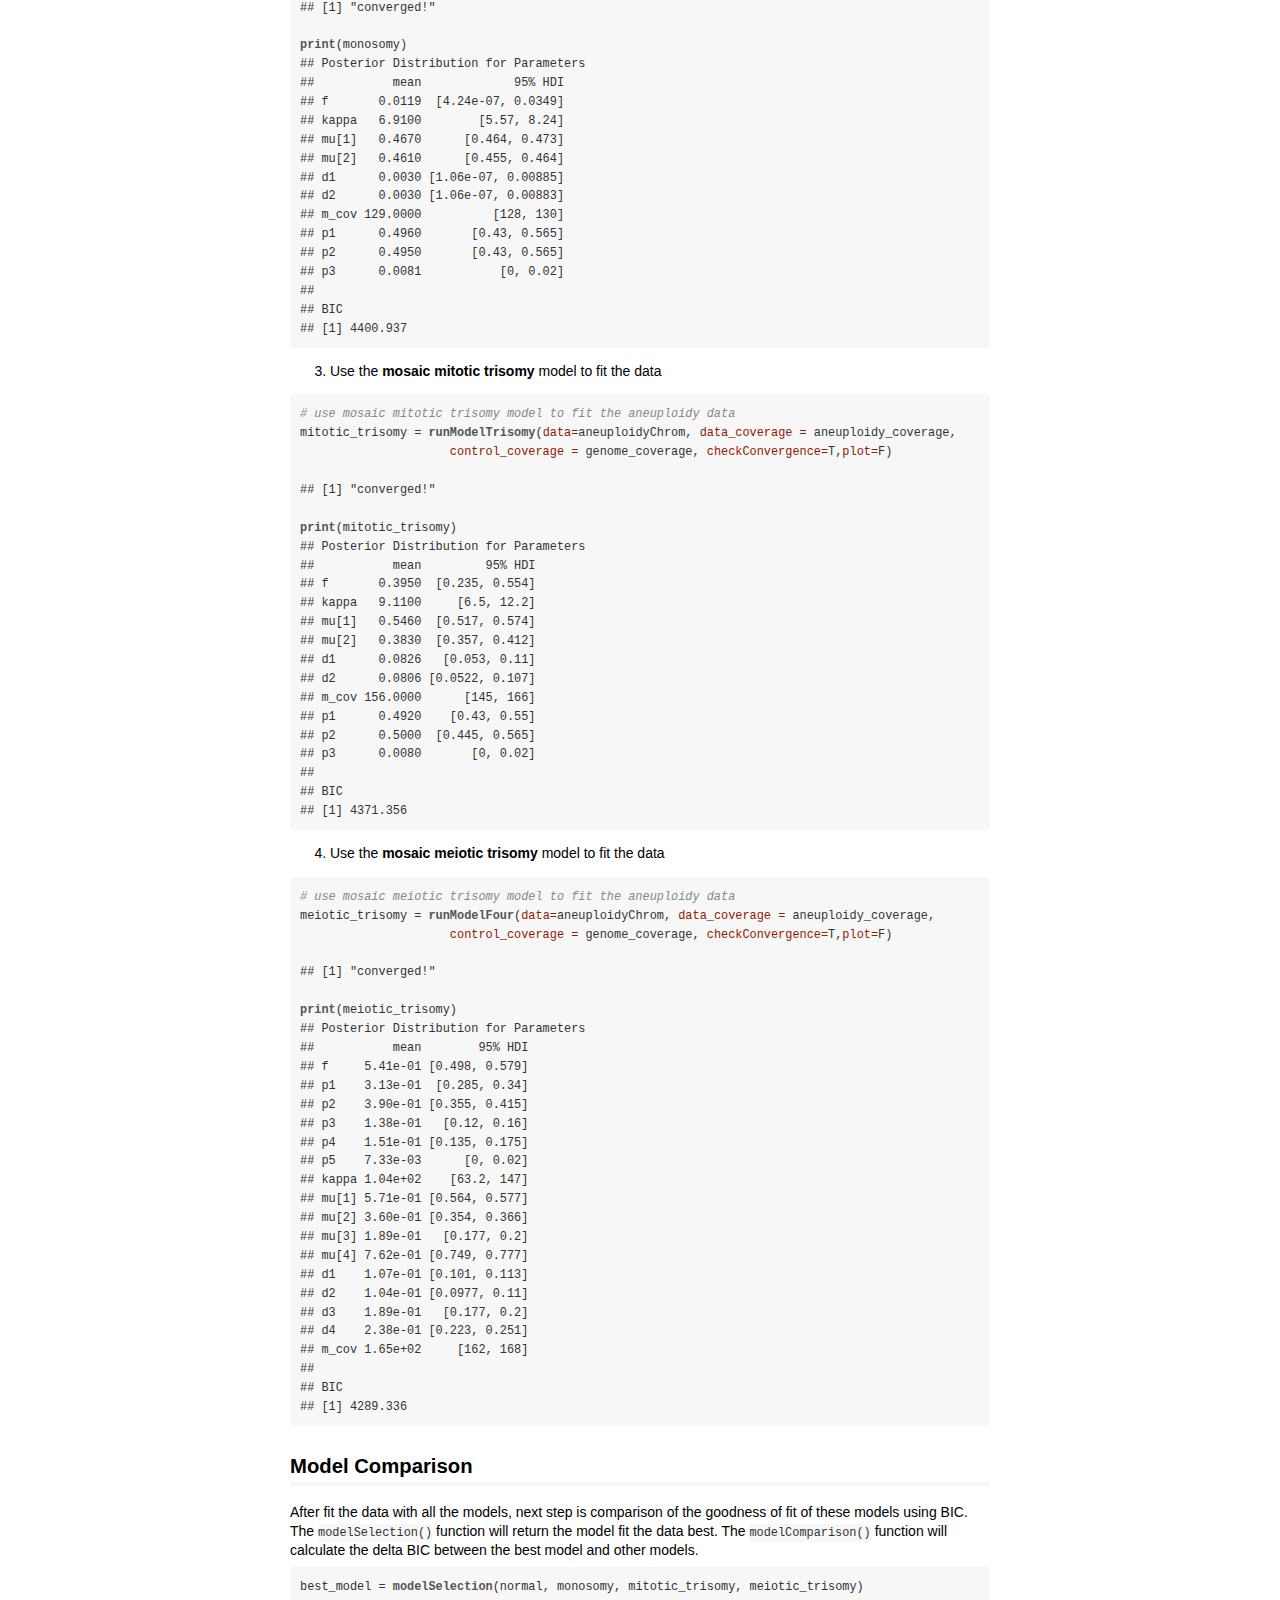
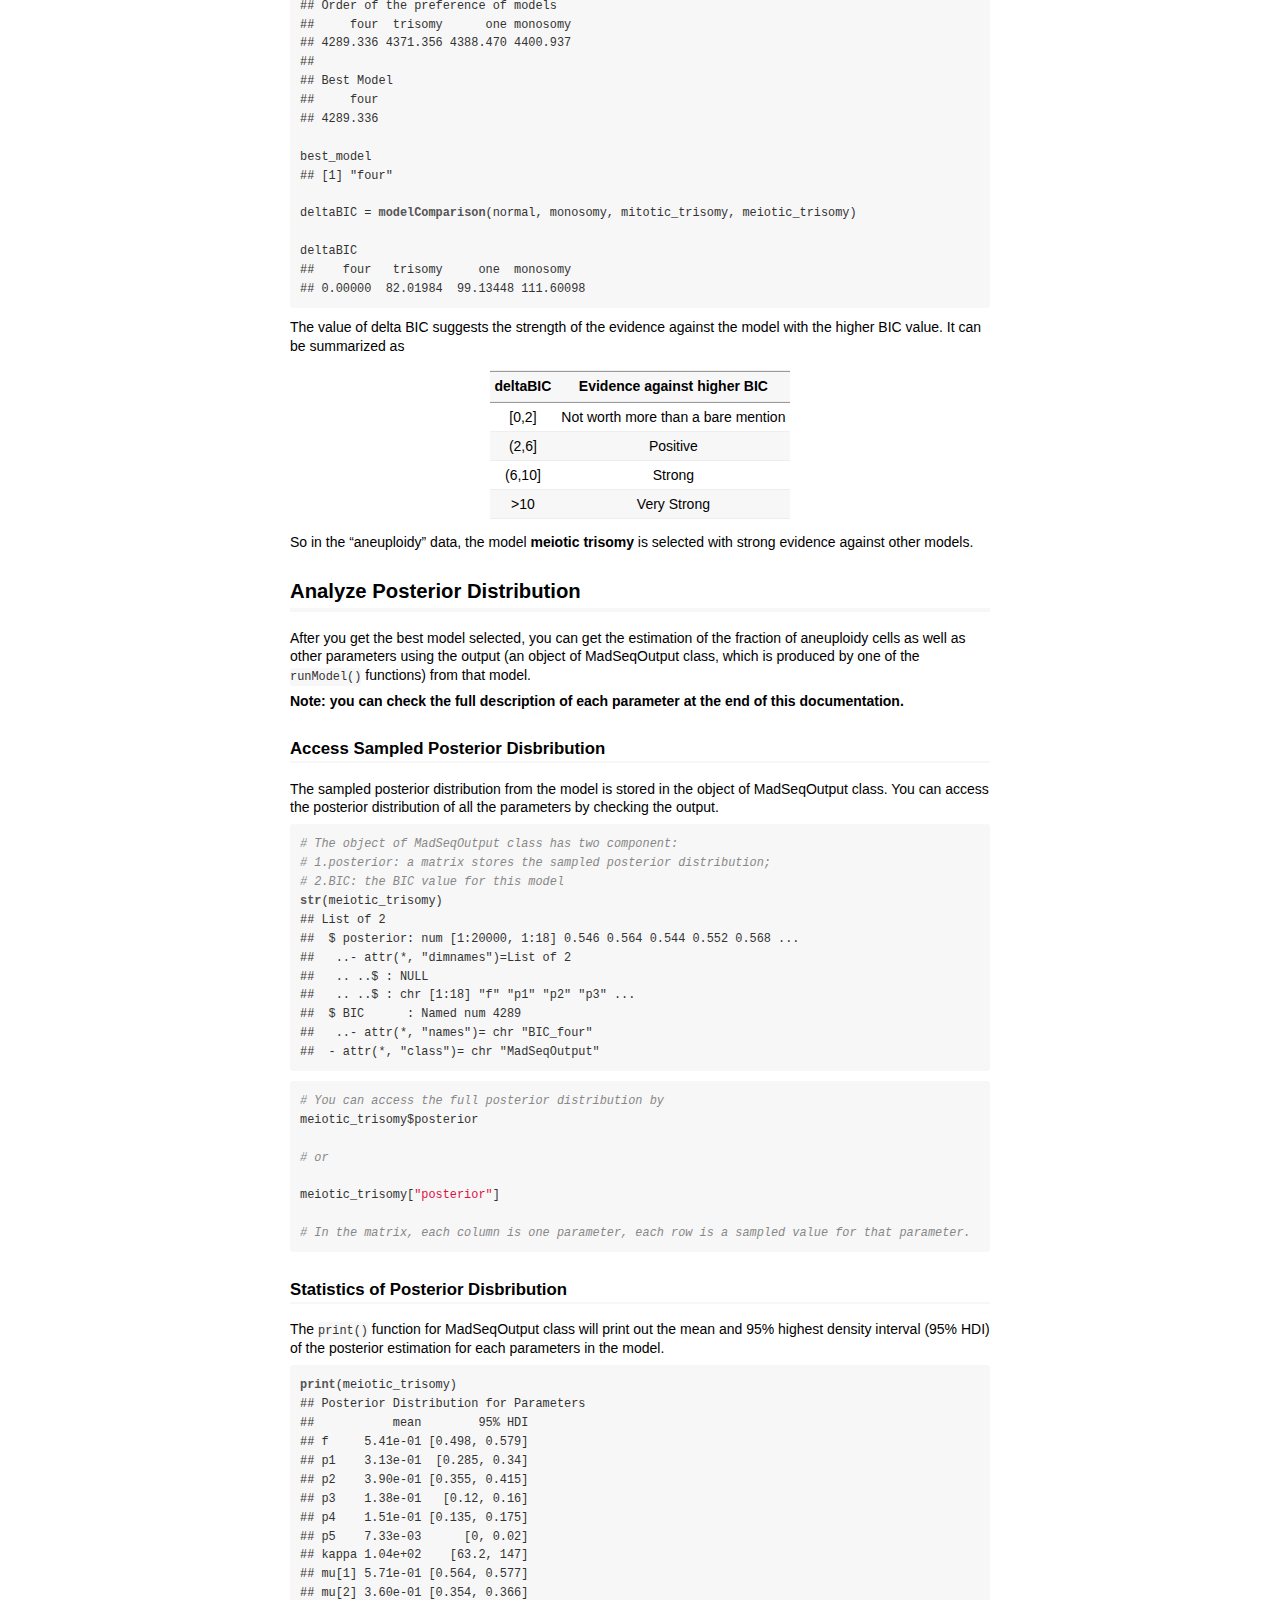
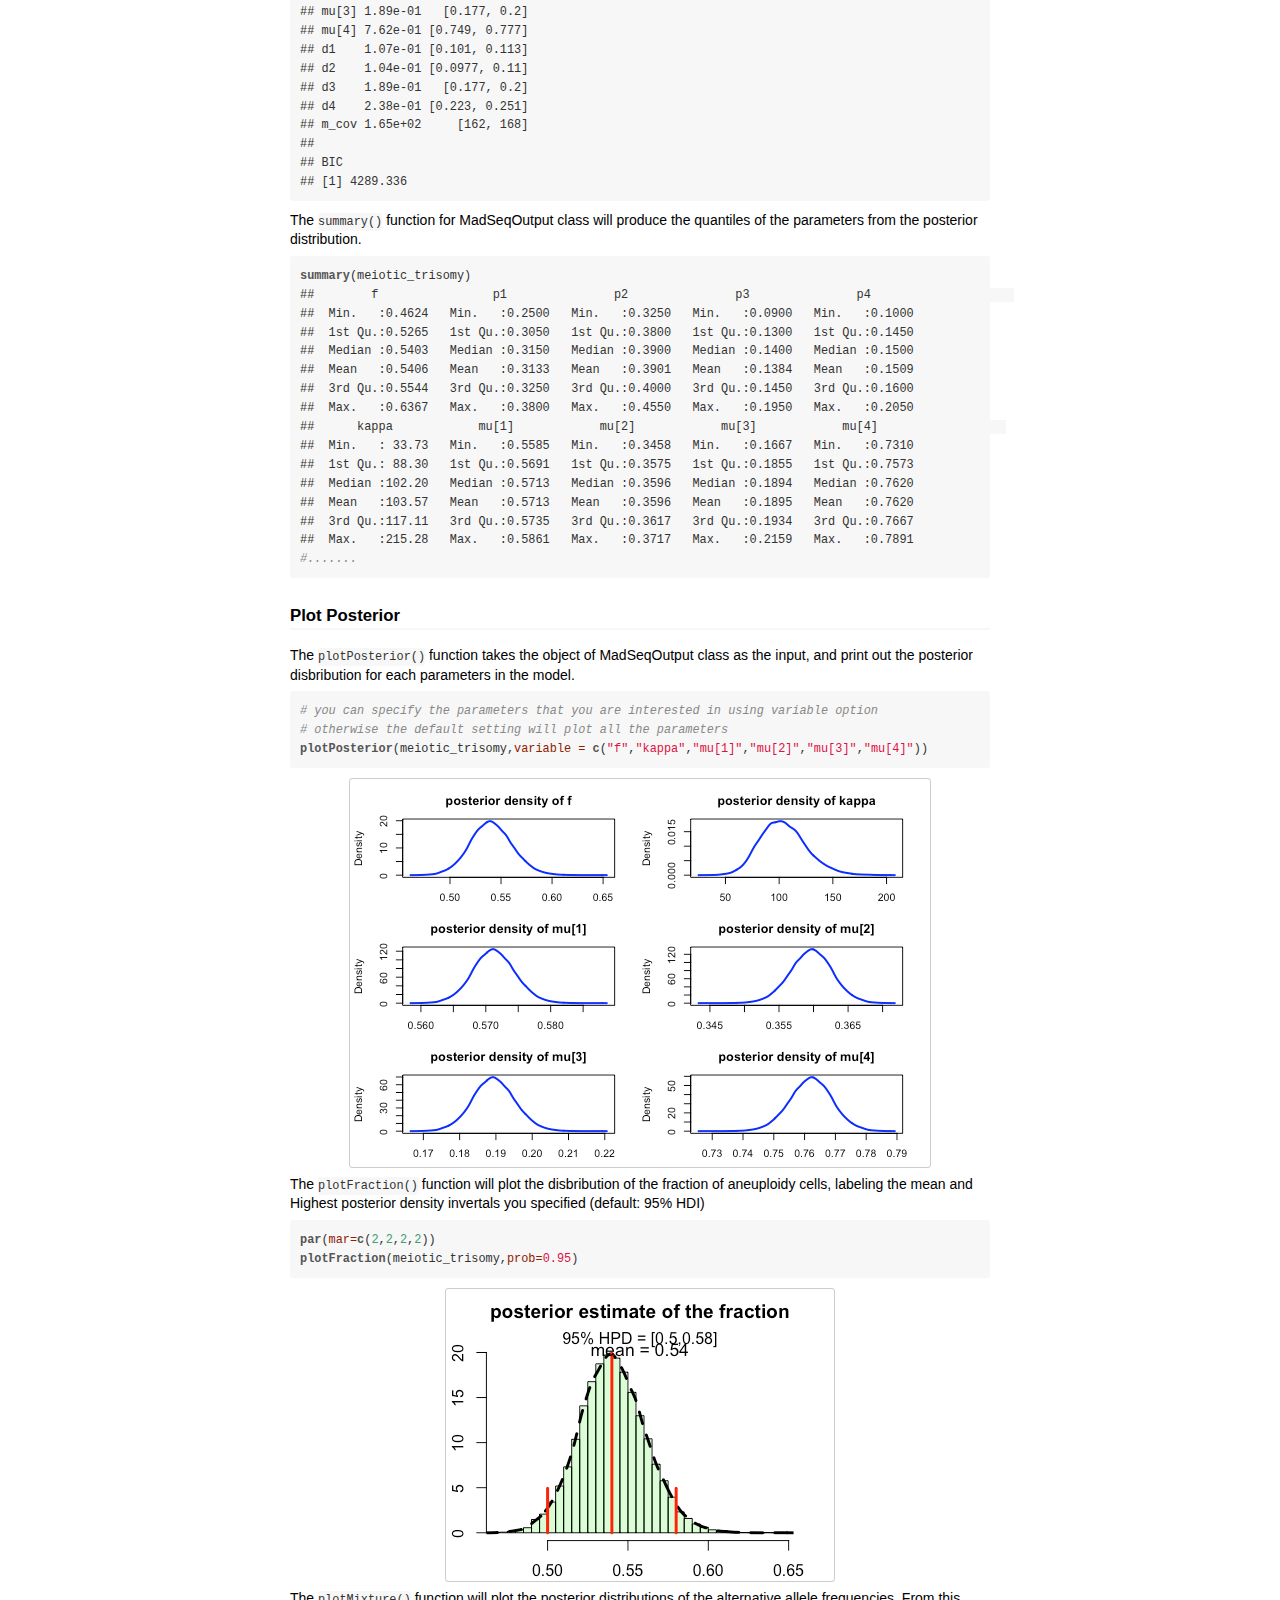
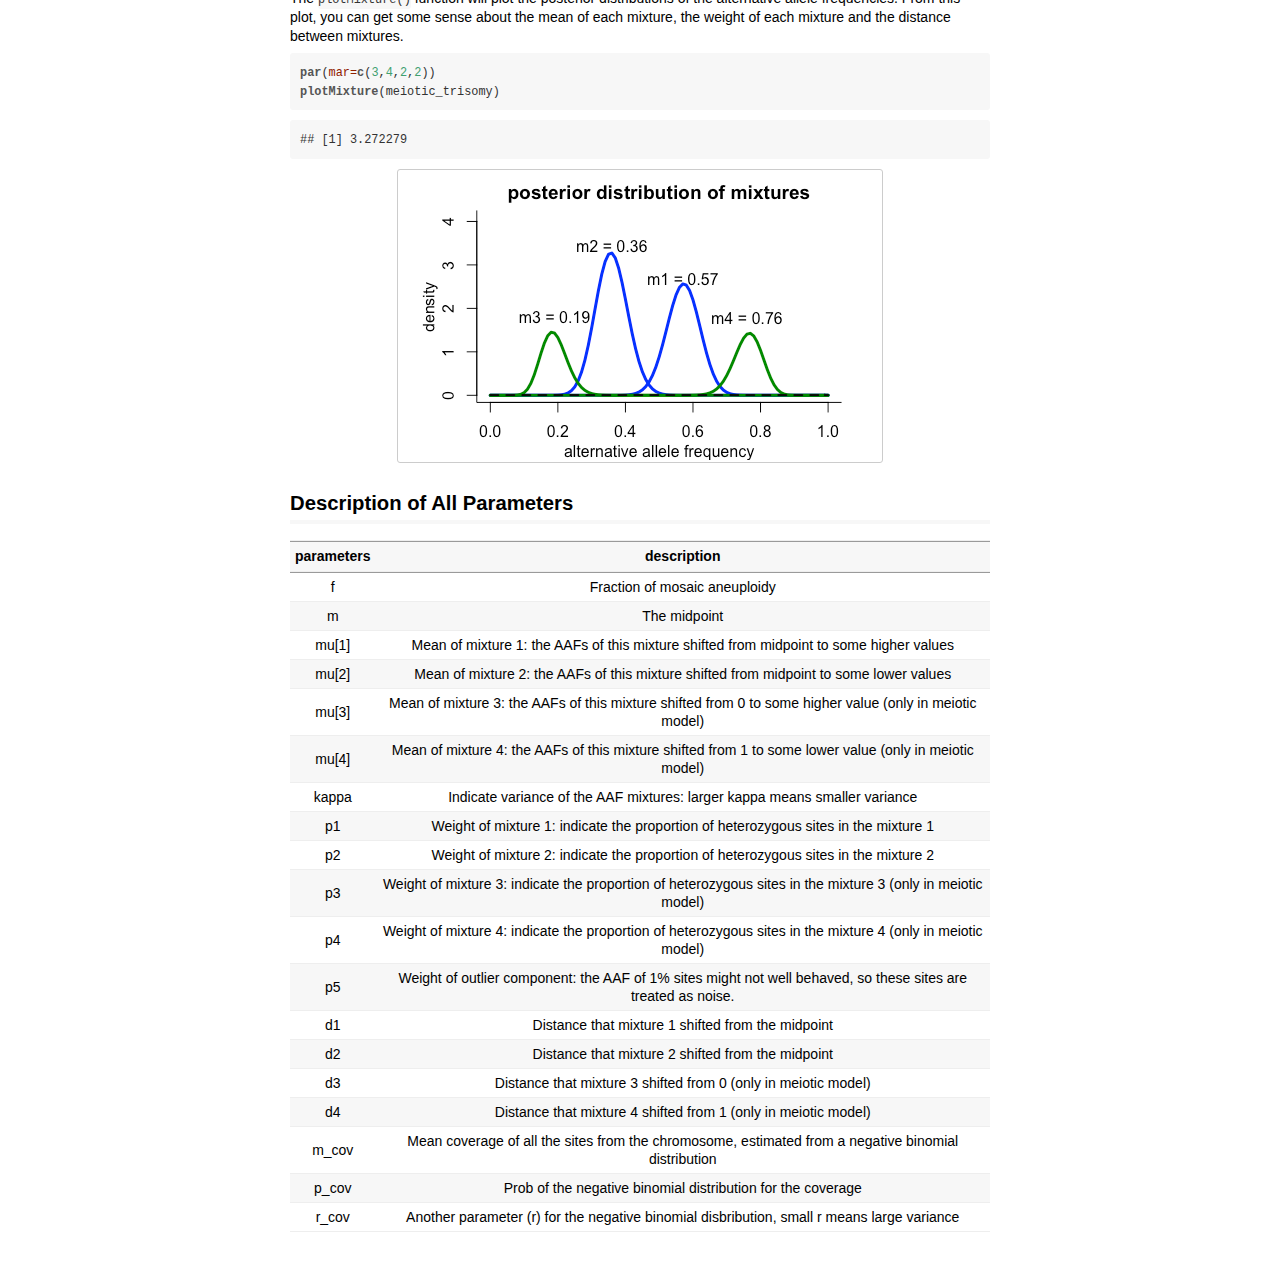
==== commit 2c29e91e: "updated documentation" ====
--- a/documentation.html
+++ b/documentation.html
@@ -1,5 +1,5 @@
 <!DOCTYPE html>
-<!-- saved from url=(0122)file://localhost/var/folders/8n/0w1ljqxd4wn01mg1gf83mzqw0000gv/T/RtmpZhfwtE/preview-138d738958ed1.dir/MADSEQ-vignette.html -->
+<!-- saved from url=(0120)file://localhost/var/folders/8n/0w1ljqxd4wn01mg1gf83mzqw0000gv/T/RtmpuIIo7G/preview-a19cac95556.dir/MADSEQ-vignette.html -->
 <html xmlns="http://www.w3.org/1999/xhtml"><head><meta http-equiv="Content-Type" content="text/html; charset=UTF-8">
 
 <meta charset="utf-8">
@@ -7,7 +7,7 @@
 <meta name="generator" content="pandoc">
 
 
-<meta name="date" content="2015-08-05">
+<meta name="date" content="2015-08-11">
 
 <title>R Package MADSEQ</title>
 
@@ -130,7 +130,7 @@
 
 <div id="header">
 <h1 class="title">R Package MADSEQ</h1>
-<h4 class="date"><em>2015-08-05</em></h4>
+<h4 class="date"><em>2015-08-11</em></h4>
 </div>
 
 
@@ -244,7 +244,7 @@
 ## p2    0.00835      [0, 0.02]
 ## 
 ## BIC
-## [1] 4408.715
+## [1] 4388.47
 <span class="co"># you can check the full description of each parameters at the end of this page.</span></code></pre>
 <ol start="2" style="list-style-type: decimal">
 <li>Use the <strong>mosaic monosomy</strong> model to fit the data</li>
@@ -269,7 +269,7 @@
 ## p3      0.0081           [0, 0.02]
 ## 
 ## BIC
-<span class="co"># [1] 4433.375</span></code></pre>
+## [1] 4400.937</code></pre>
 <ol start="3" style="list-style-type: decimal">
 <li>Use the <strong>mosaic mitotic trisomy</strong> model to fit the data</li>
 </ol>
@@ -294,7 +294,7 @@
 ## p3      0.0080       [0, 0.02]
 ## 
 ## BIC
-<span class="co"># [1] 4403.88</span></code></pre>
+## [1] 4371.356</code></pre>
 <ol start="4" style="list-style-type: decimal">
 <li>Use the <strong>mosaic meiotic trisomy</strong> model to fit the data</li>
 </ol>
@@ -325,7 +325,7 @@
 ## m_cov 1.65e+02     [162, 168]
 ## 
 ## BIC
-## [1] 4335.426</code></pre>
+## [1] 4289.336</code></pre>
 </div>
 <div id="model-comparison" class="section level2">
 <h2>Model Comparison</h2>
@@ -333,11 +333,11 @@
 <pre class="sourceCode r"><code class="sourceCode r">best_model =<span class="st"> </span><span class="kw">modelSelection</span>(normal, monosomy, mitotic_trisomy, meiotic_trisomy)
 ## Order of the preference of models
 ##     four  trisomy      one monosomy 
-## 4335.426 4403.880 4408.715 4433.375  
+## 4289.336 4371.356 4388.470 4400.937  
 ## 
 ## Best Model
 ##     four 
-## 4335.426 
+## 4289.336 
 
 best_model
 ## [1] "four"
@@ -346,7 +346,7 @@
 
 deltaBIC
 ##    four   trisomy     one  monosomy 
-## 0.00000 68.45383 73.28853  97.94909 </code></pre>
+## 0.00000  82.01984  99.13448 111.60098 </code></pre>
 <p>The value of delta BIC suggests the strength of the evidence against the model with the higher BIC value. It can be summarized as</p>
 <table>
 <thead>
@@ -388,11 +388,11 @@
 <span class="co"># 2.BIC: the BIC value for this model</span>
 <span class="kw">str</span>(meiotic_trisomy)
 ## List of 2
-##  $ posterior: num [1:20000, 1:18] 0.548 0.535 0.557 0.542 0.559 ...
+##  $ posterior: num [1:20000, 1:18] 0.546 0.564 0.544 0.552 0.568 ...
 ##   ..- attr(*, "dimnames")=List of 2
 ##   .. ..$ : NULL
 ##   .. ..$ : chr [1:18] "f" "p1" "p2" "p3" ...
-##  $ BIC      : Named num 4335
+##  $ BIC      : Named num 4289
 ##   ..- attr(*, "names")= chr "BIC_four"
 ##  - attr(*, "class")= chr "MadSeqOutput"</code></pre>
 <pre class="sourceCode r"><code class="sourceCode r"><span class="co"># You can access the full posterior distribution by</span>
@@ -428,7 +428,7 @@
 ## m_cov 1.65e+02     [162, 168]
 ## 
 ## BIC
-## [1] 4335.426</code></pre>
+## [1] 4289.336</code></pre>
 <p>The <code>summary()</code> function for MadSeqOutput class will produce the quantiles of the parameters from the posterior distribution.</p>
 <pre class="sourceCode r"><code class="sourceCode r"><span class="kw">summary</span>(meiotic_trisomy)
 ##        f                p1               p2               p3               p4                    
@@ -453,16 +453,16 @@
 <pre class="sourceCode r"><code class="sourceCode r"><span class="co"># you can specify the parameters that you are interested in using variable option</span>
 <span class="co"># otherwise the default setting will plot all the parameters </span>
 <span class="kw">plotPosterior</span>(meiotic_trisomy,<span class="dt">variable =</span> <span class="kw">c</span>(<span class="st">"f"</span>,<span class="st">"kappa"</span>,<span class="st">"mu[1]"</span>,<span class="st">"mu[2]"</span>,<span class="st">"mu[3]"</span>,<span class="st">"mu[4]"</span>))</code></pre>
-<p><img src="[data-uri]" title="" alt="" style="display: block; margin: auto;"></p>
+<p><img src="[data-uri]" title="" alt="" style="display: block; margin: auto;"></p>
 <p>The <code>plotFraction()</code> function will plot the disbribution of the fraction of aneuploidy cells, labeling the mean and Highest posterior density invertals you specified (default: 95% HDI)</p>
 <pre class="sourceCode r"><code class="sourceCode r"><span class="kw">par</span>(<span class="dt">mar=</span><span class="kw">c</span>(<span class="dv">2</span>,<span class="dv">2</span>,<span class="dv">2</span>,<span class="dv">2</span>))
 <span class="kw">plotFraction</span>(meiotic_trisomy,<span class="dt">prob=</span><span class="fl">0.95</span>)</code></pre>
-<p><img src="[data-uri]" title="" alt="" style="display: block; margin: auto;"></p>
+<p><img src="[data-uri]" title="" alt="" style="display: block; margin: auto;"></p>
 <p>The <code>plotMixture()</code> function will plot the posterior distributions of the alternative allele frequencies. From this plot, you can get some sense about the mean of each mixture, the weight of each mixture and the distance between mixtures.</p>
 <pre class="sourceCode r"><code class="sourceCode r"><span class="kw">par</span>(<span class="dt">mar=</span><span class="kw">c</span>(<span class="dv">3</span>,<span class="dv">4</span>,<span class="dv">2</span>,<span class="dv">2</span>))
 <span class="kw">plotMixture</span>(meiotic_trisomy)</code></pre>
-<pre><code>## [1] 3.267084</code></pre>
-<p><img src="[data-uri]" title="" alt="" style="display: block; margin: auto;"></p>
+<pre><code>## [1] 3.272279</code></pre>
+<p><img src="[data-uri]" title="" alt="" style="display: block; margin: auto;"></p>
 </div>
 </div>
 <div id="description-of-all-parameters" class="section level2">
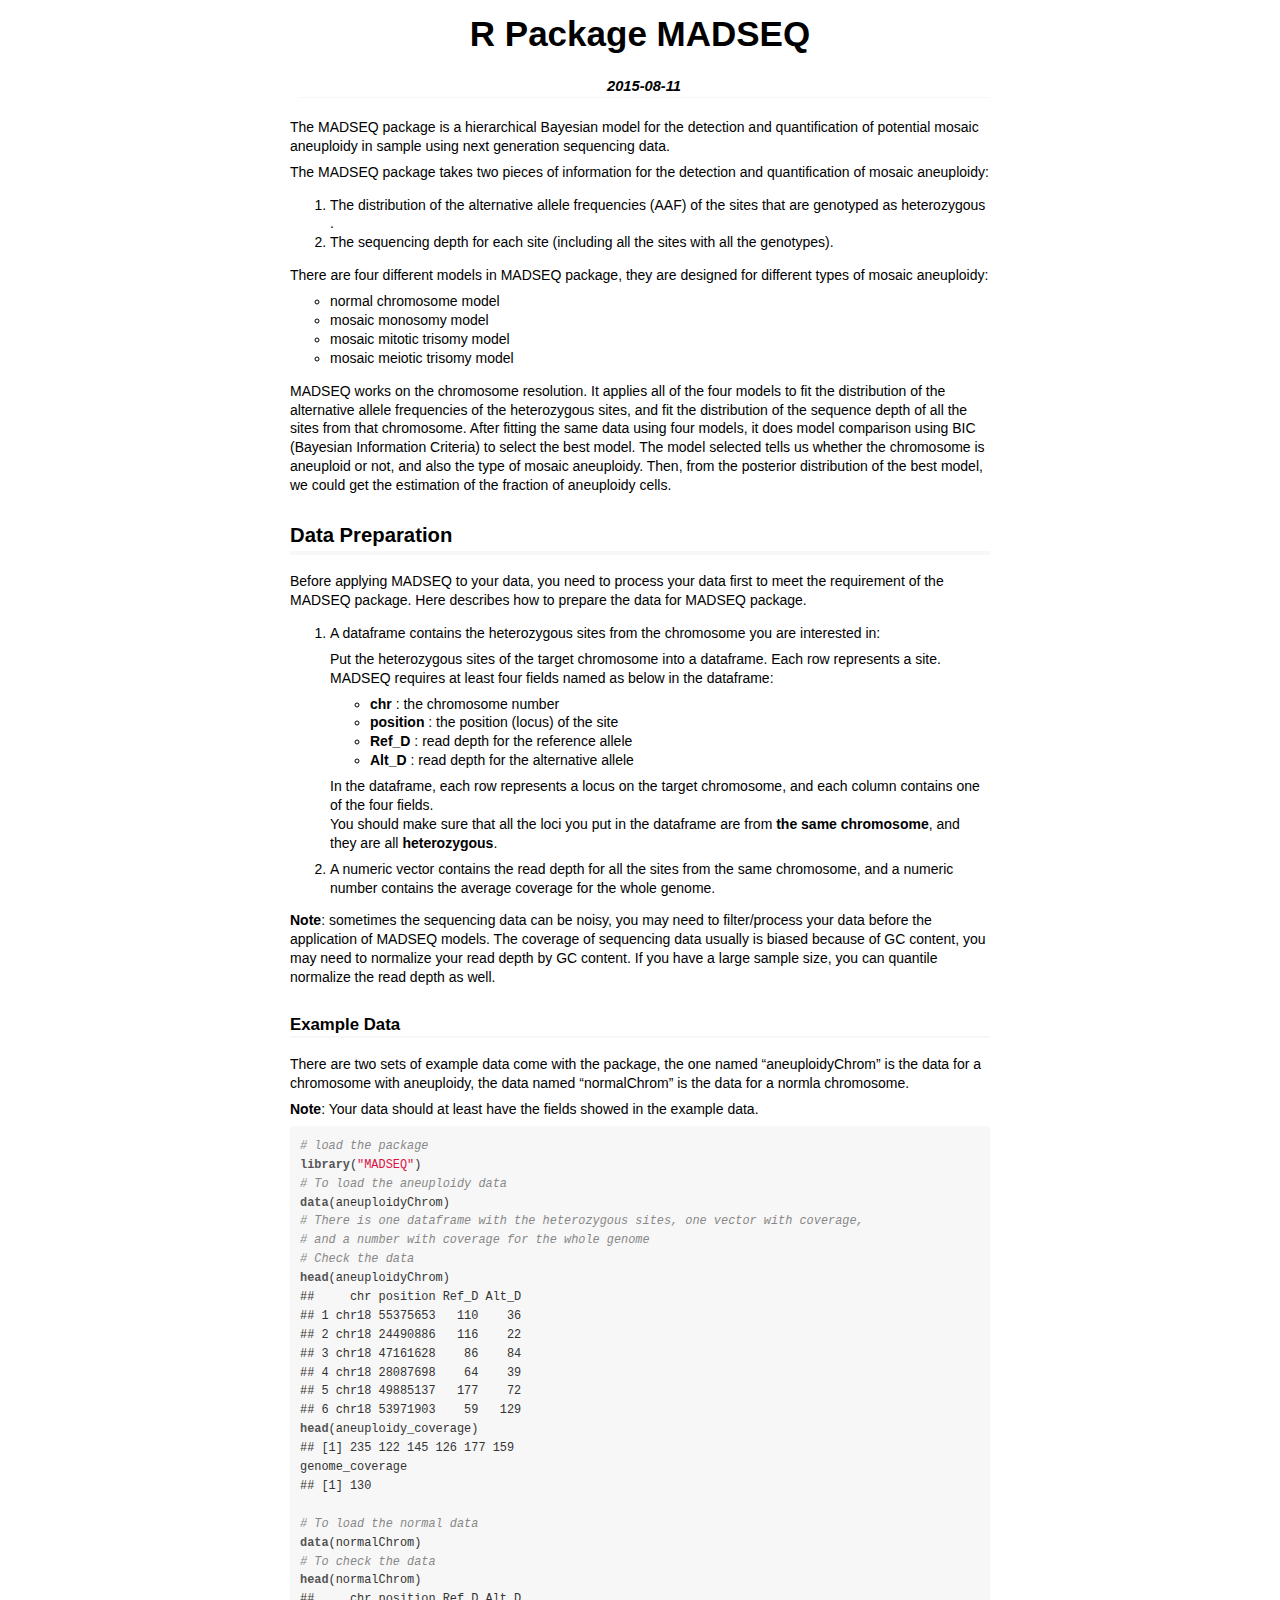
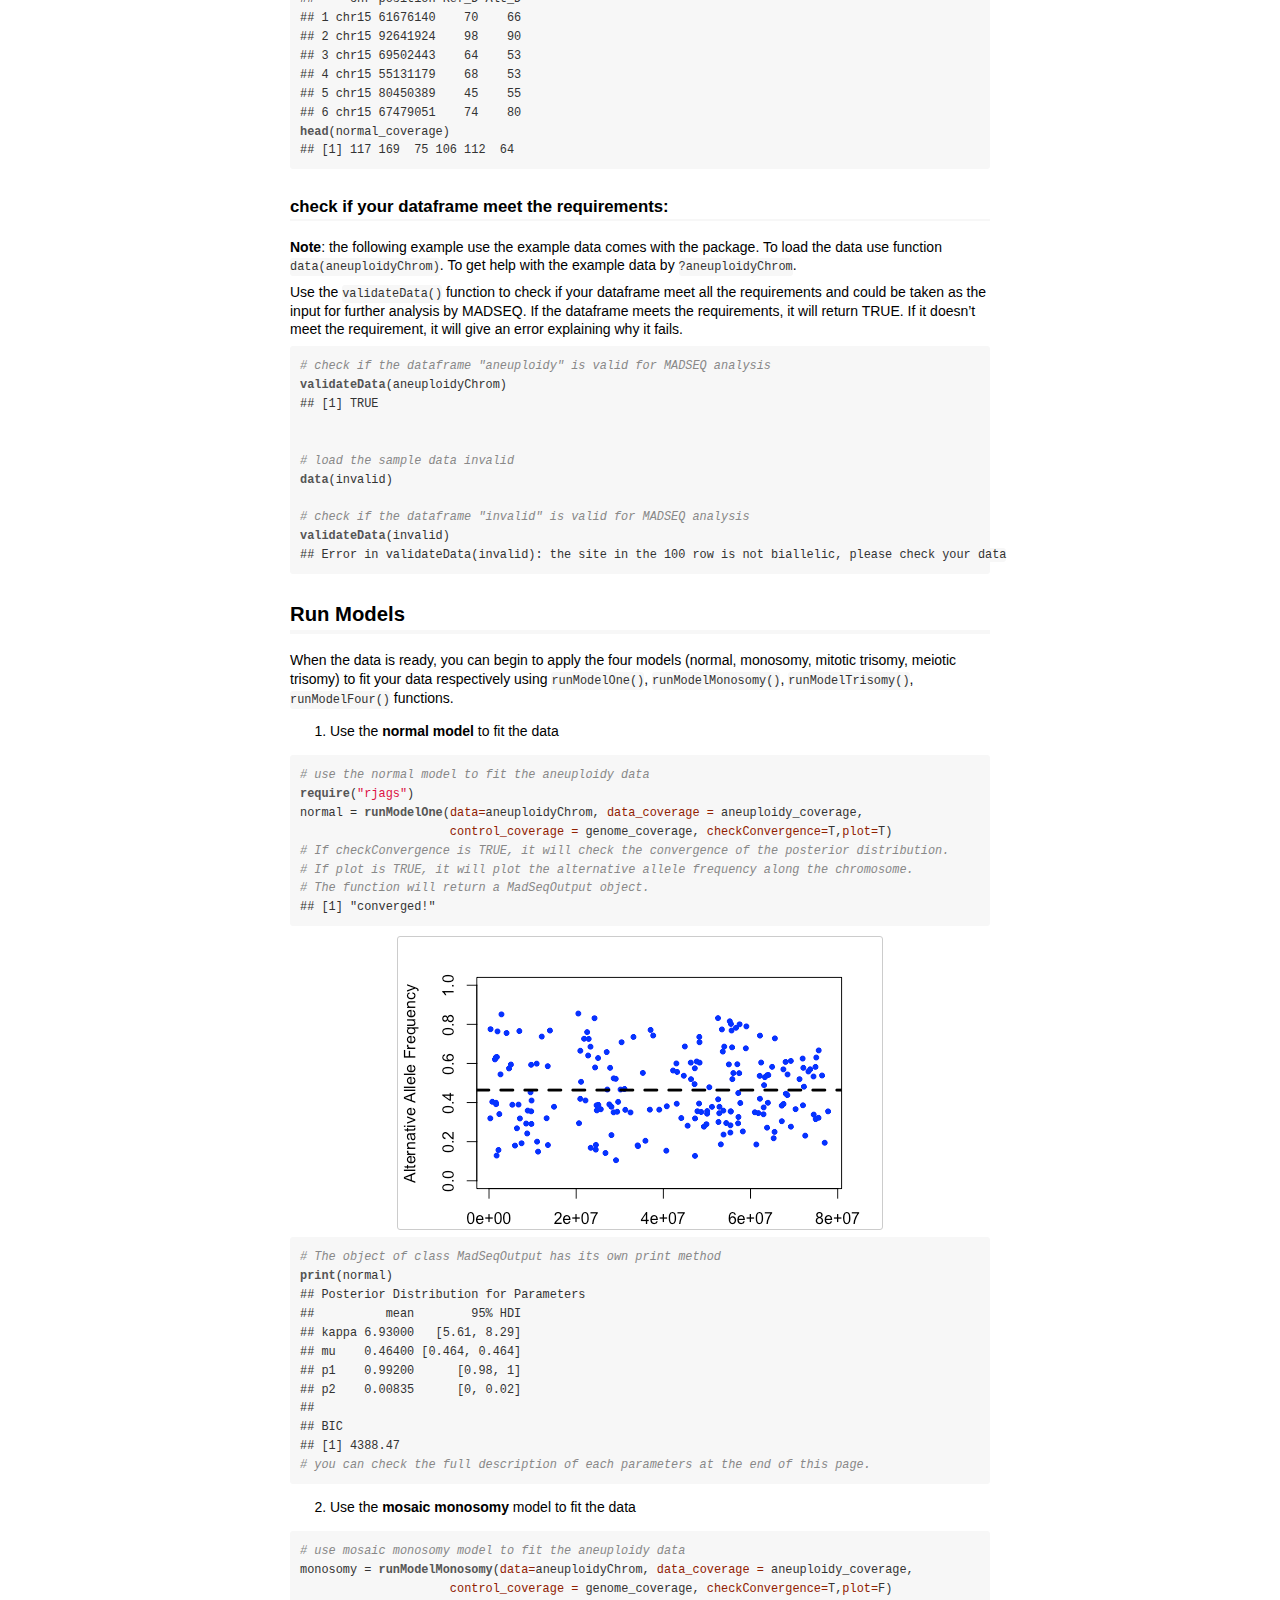
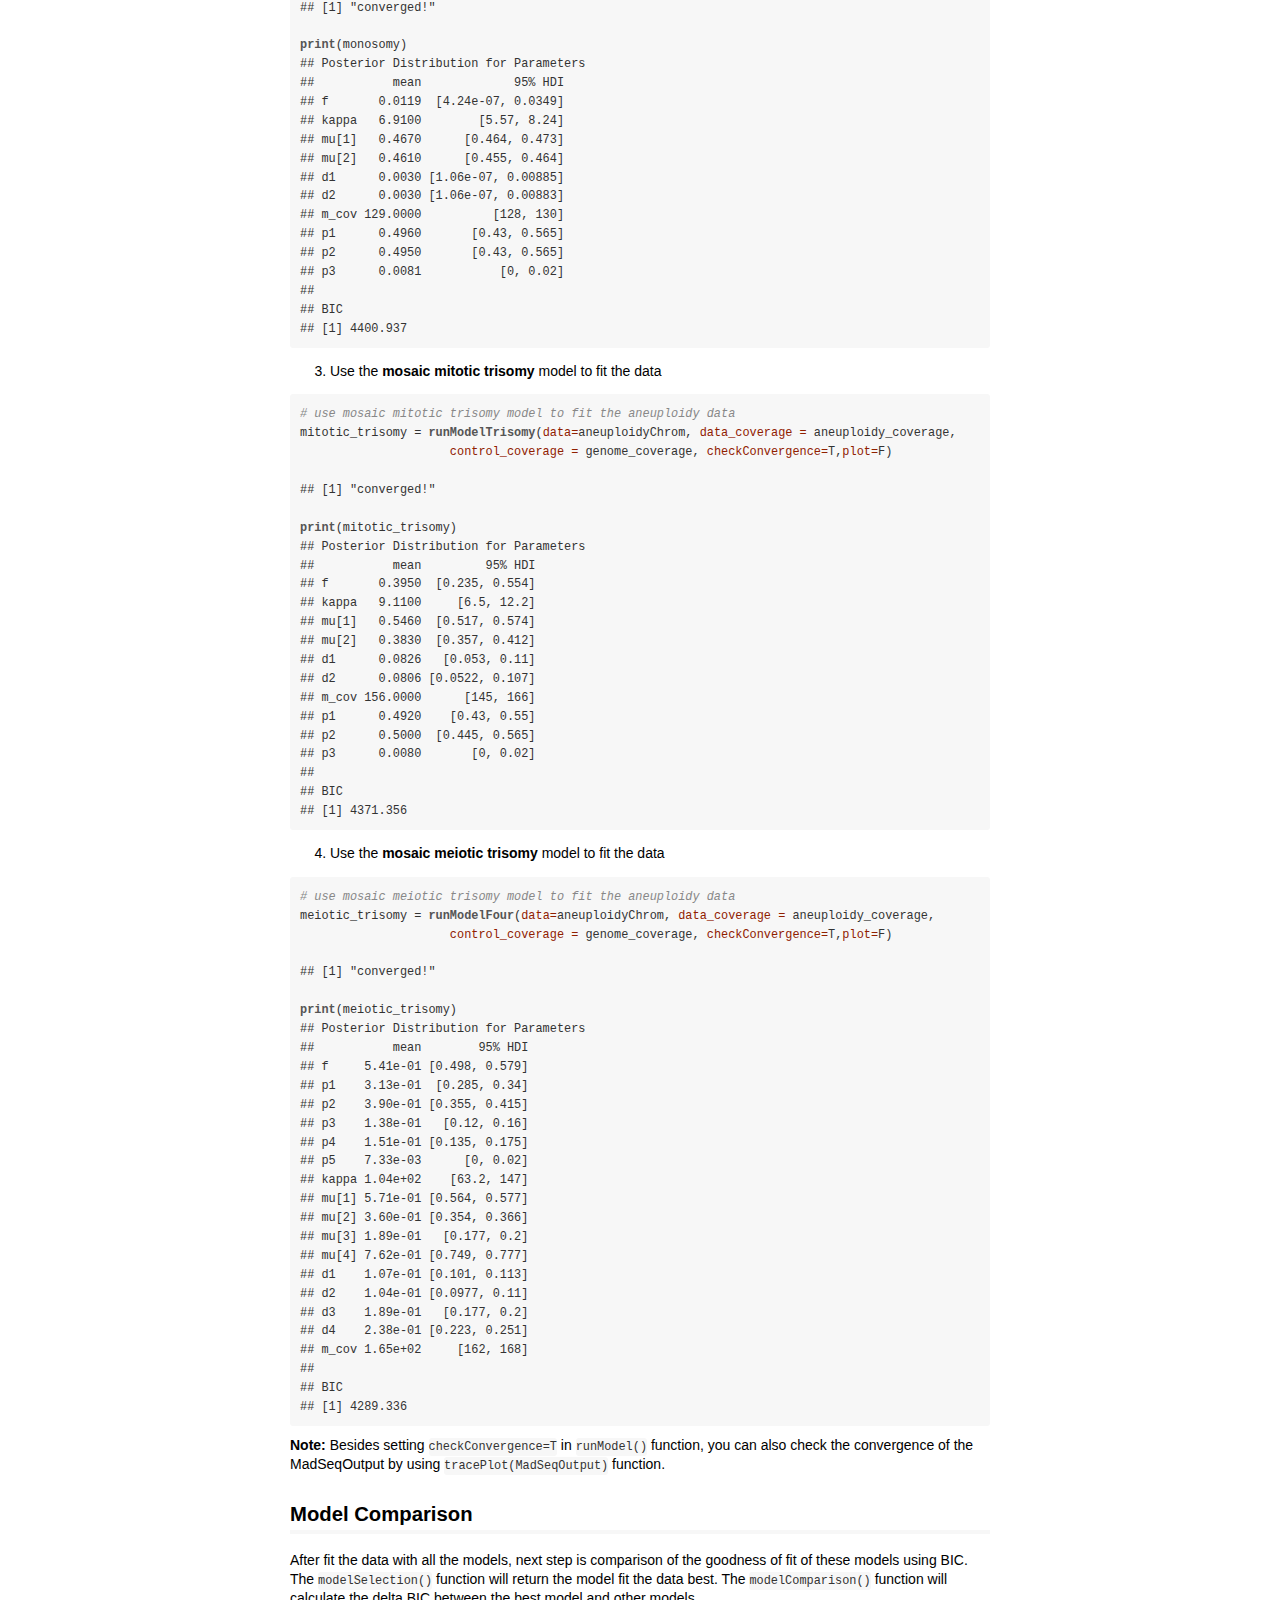
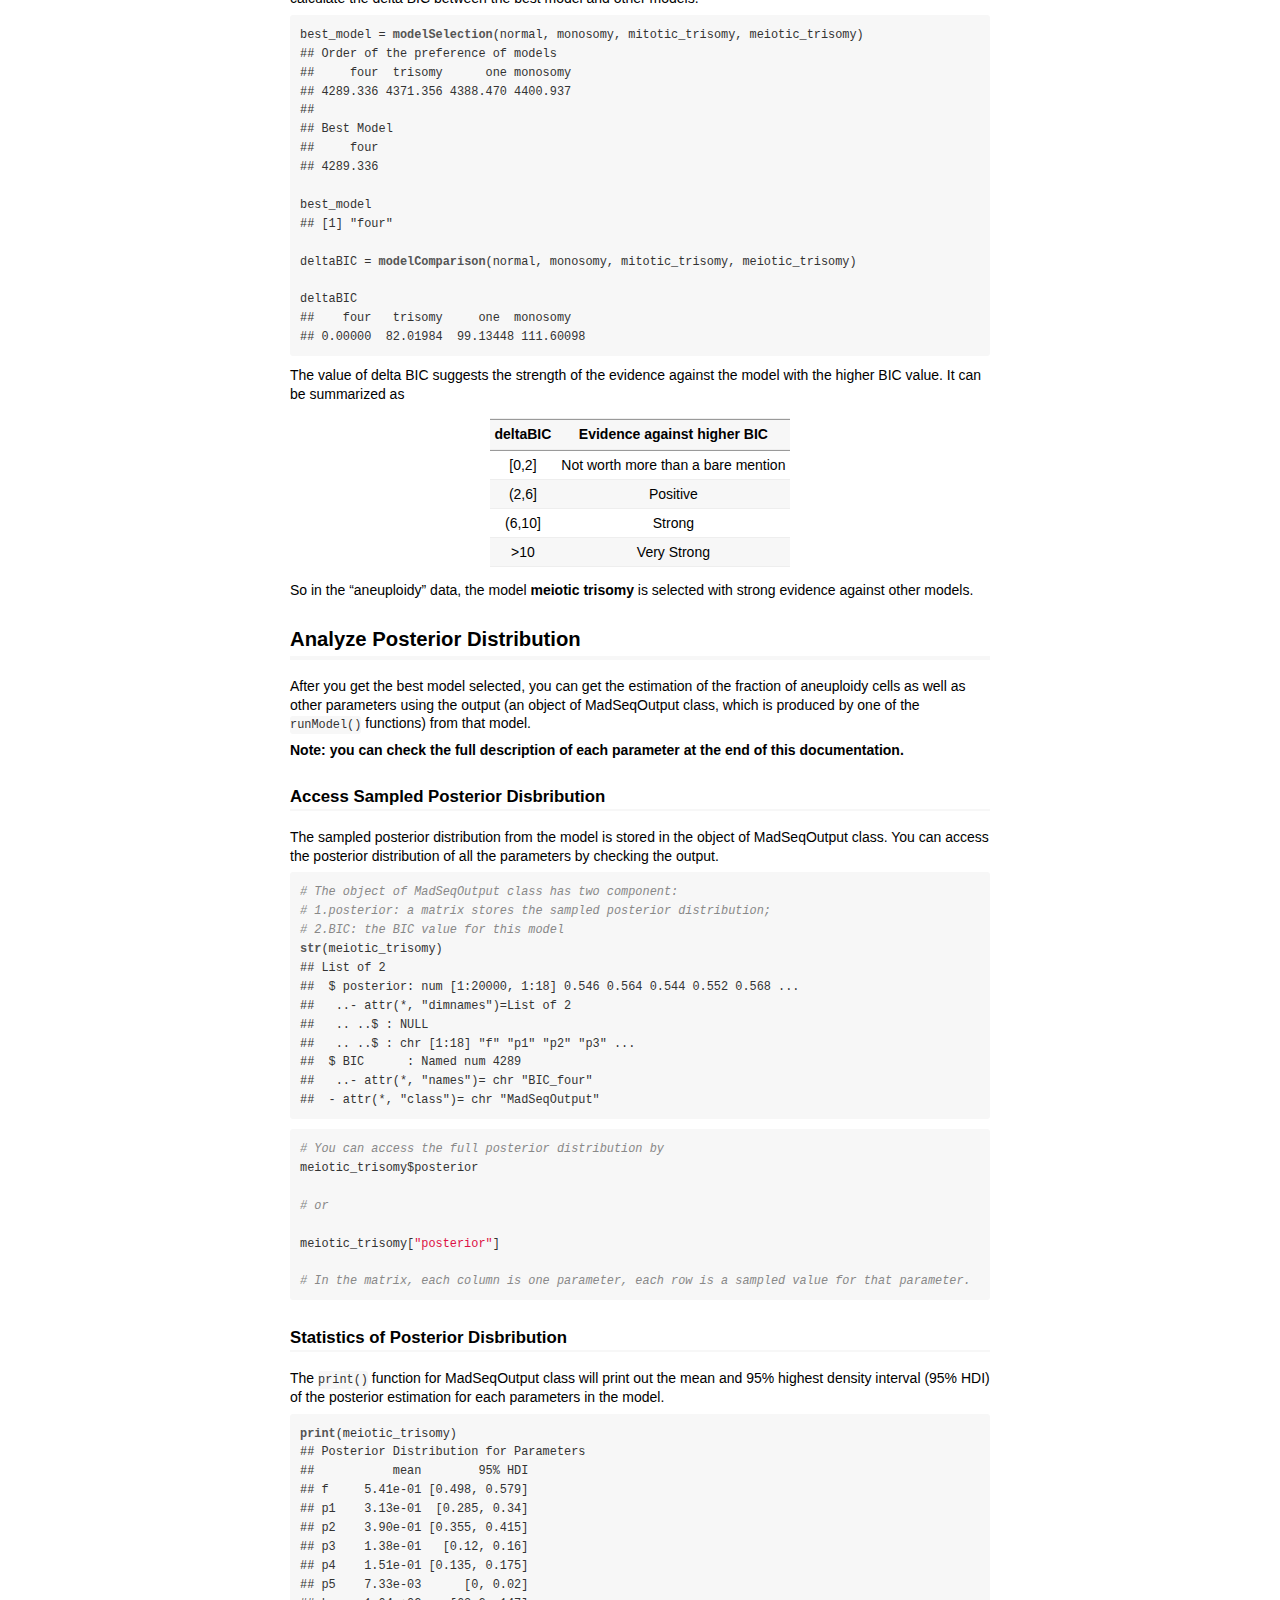
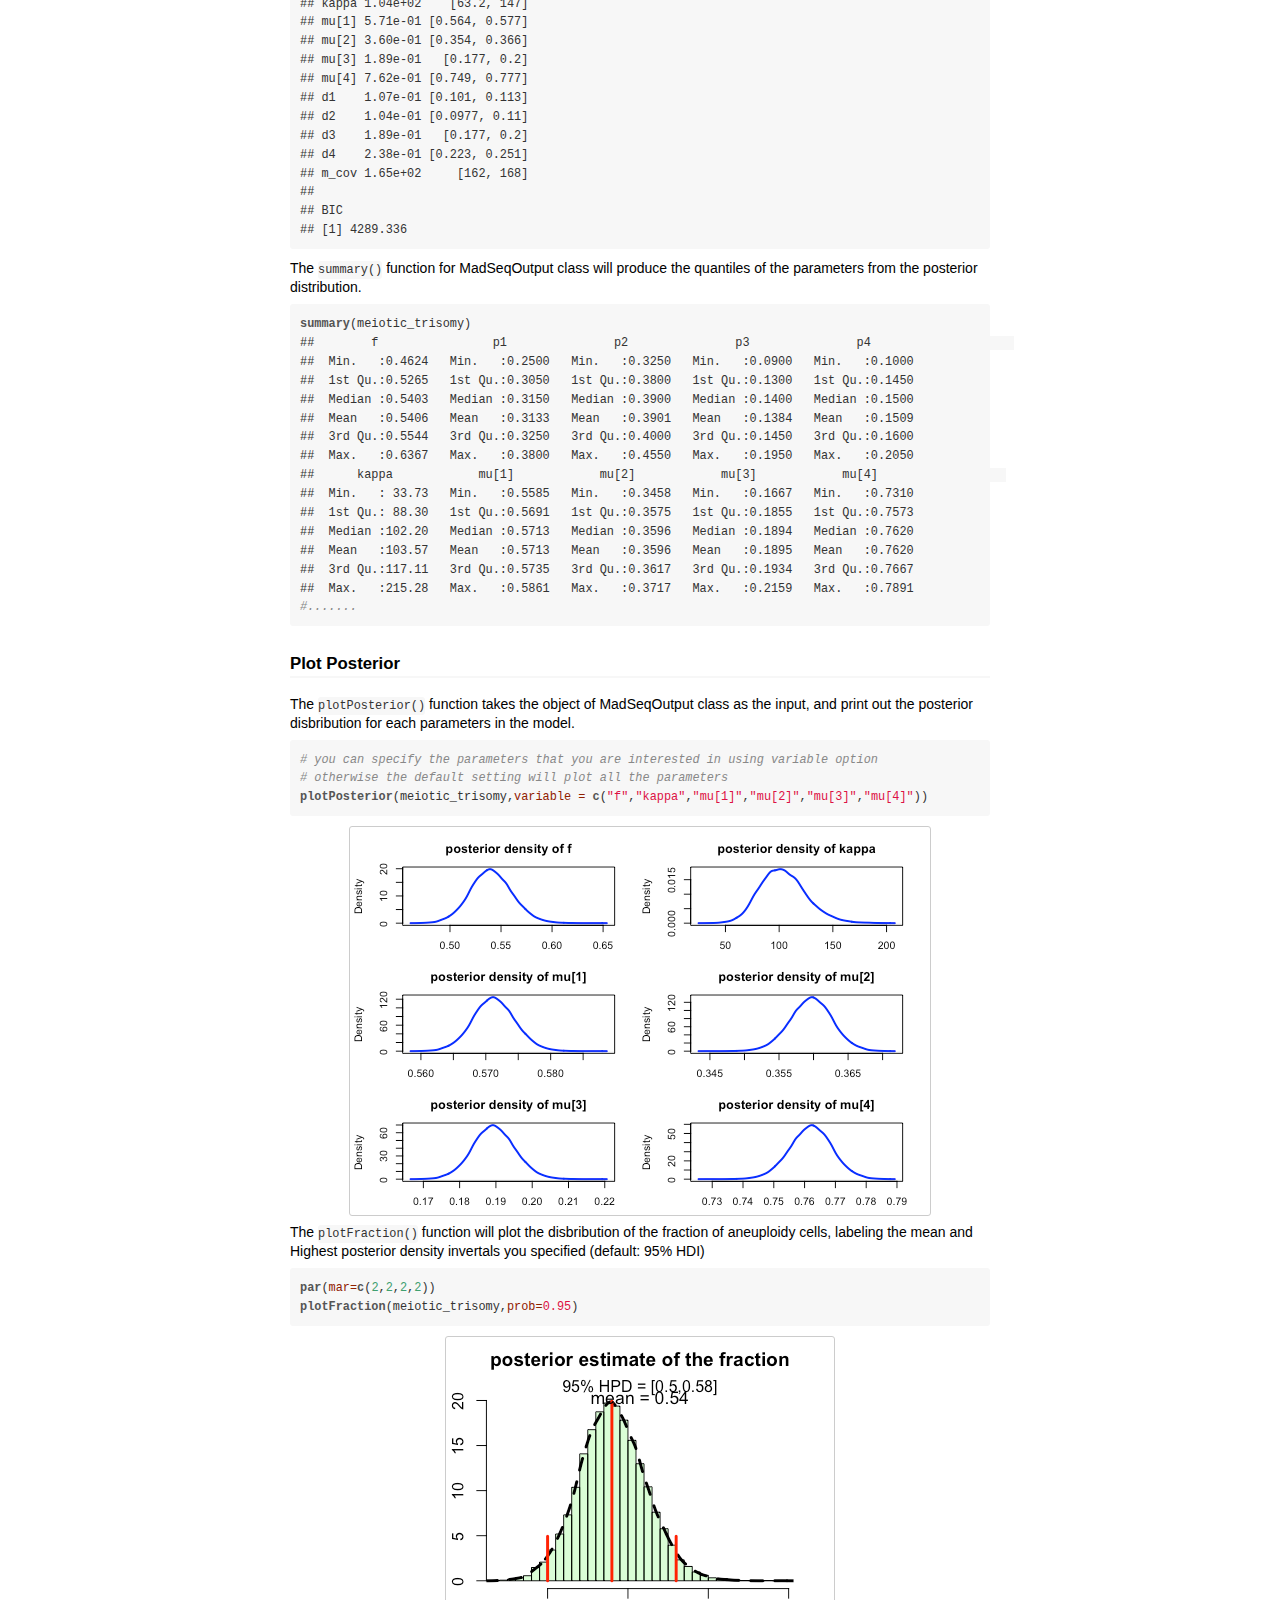
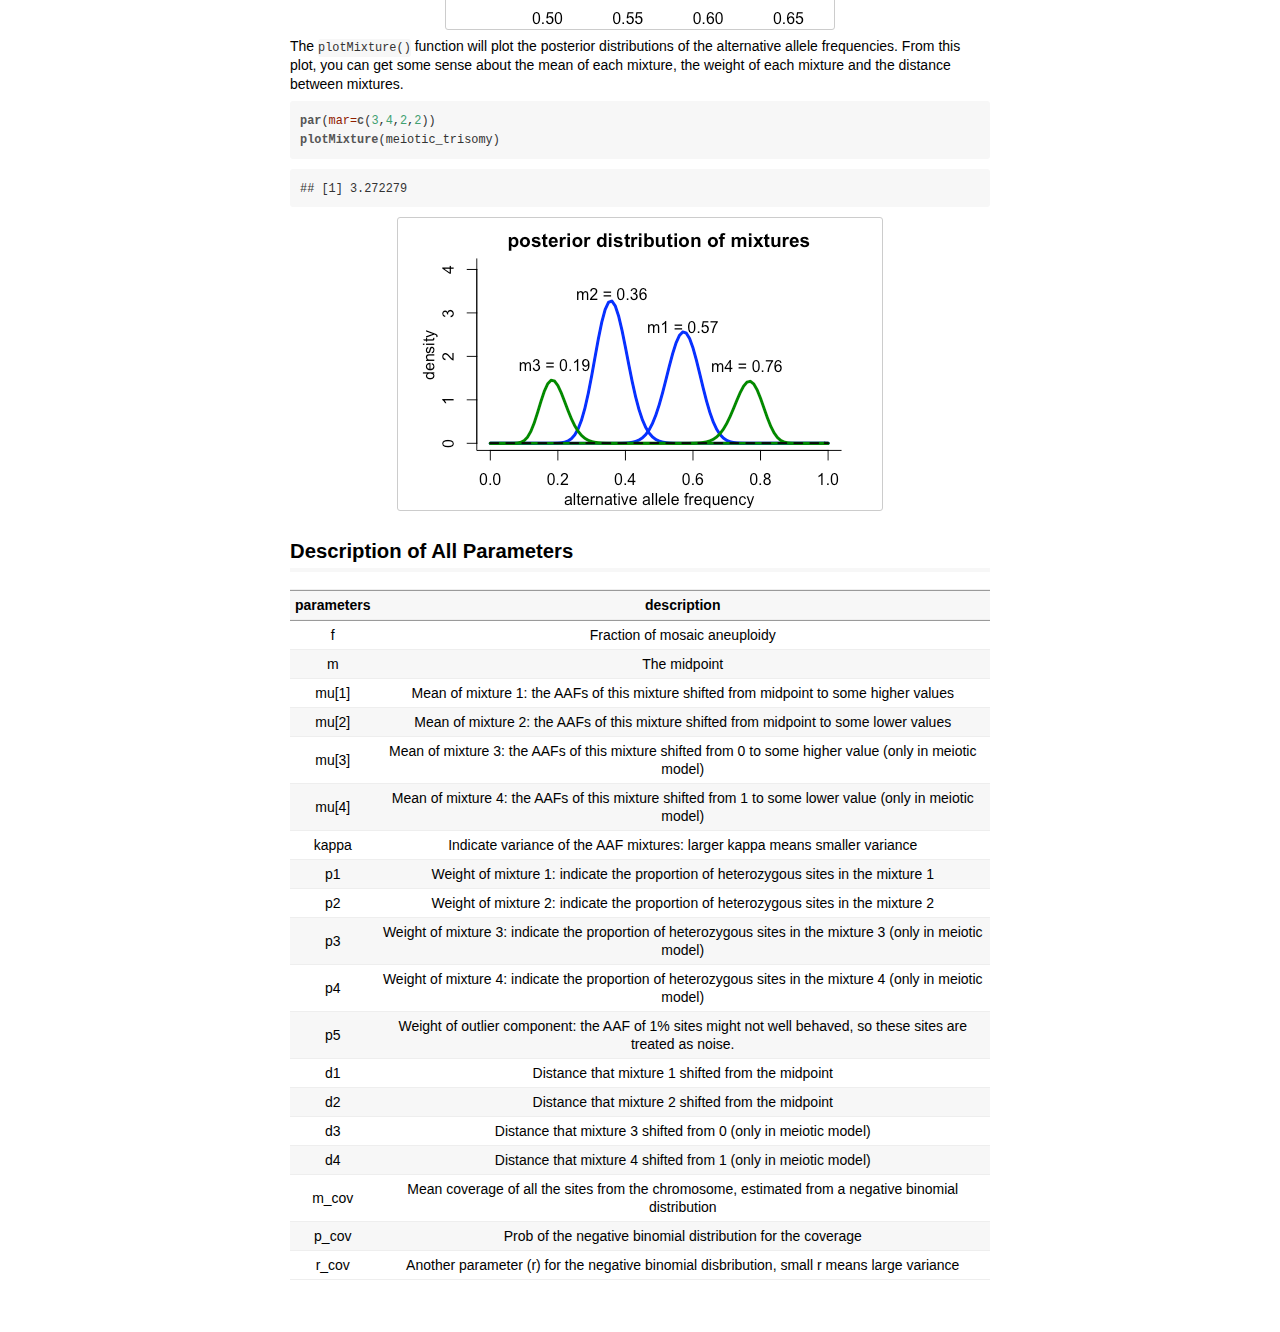
==== commit 3b13b5d5: "added notes for traceplot function" ====
--- a/documentation.html
+++ b/documentation.html
@@ -1,5 +1,5 @@
 <!DOCTYPE html>
-<!-- saved from url=(0120)file://localhost/var/folders/8n/0w1ljqxd4wn01mg1gf83mzqw0000gv/T/RtmpuIIo7G/preview-a19cac95556.dir/MADSEQ-vignette.html -->
+<!-- saved from url=(0121)file://localhost/var/folders/8n/0w1ljqxd4wn01mg1gf83mzqw0000gv/T/RtmpMHr9pJ/preview-a4fe419f6fdc.dir/MADSEQ-vignette.html -->
 <html xmlns="http://www.w3.org/1999/xhtml"><head><meta http-equiv="Content-Type" content="text/html; charset=UTF-8">
 
 <meta charset="utf-8">
@@ -326,6 +326,7 @@
 ## 
 ## BIC
 ## [1] 4289.336</code></pre>
+<p><strong>Note:</strong> Besides setting <code>checkConvergence=T</code> in <code>runModel()</code> function, you can also check the convergence of the MadSeqOutput by using <code>tracePlot(MadSeqOutput)</code> function.</p>
 </div>
 <div id="model-comparison" class="section level2">
 <h2>Model Comparison</h2>
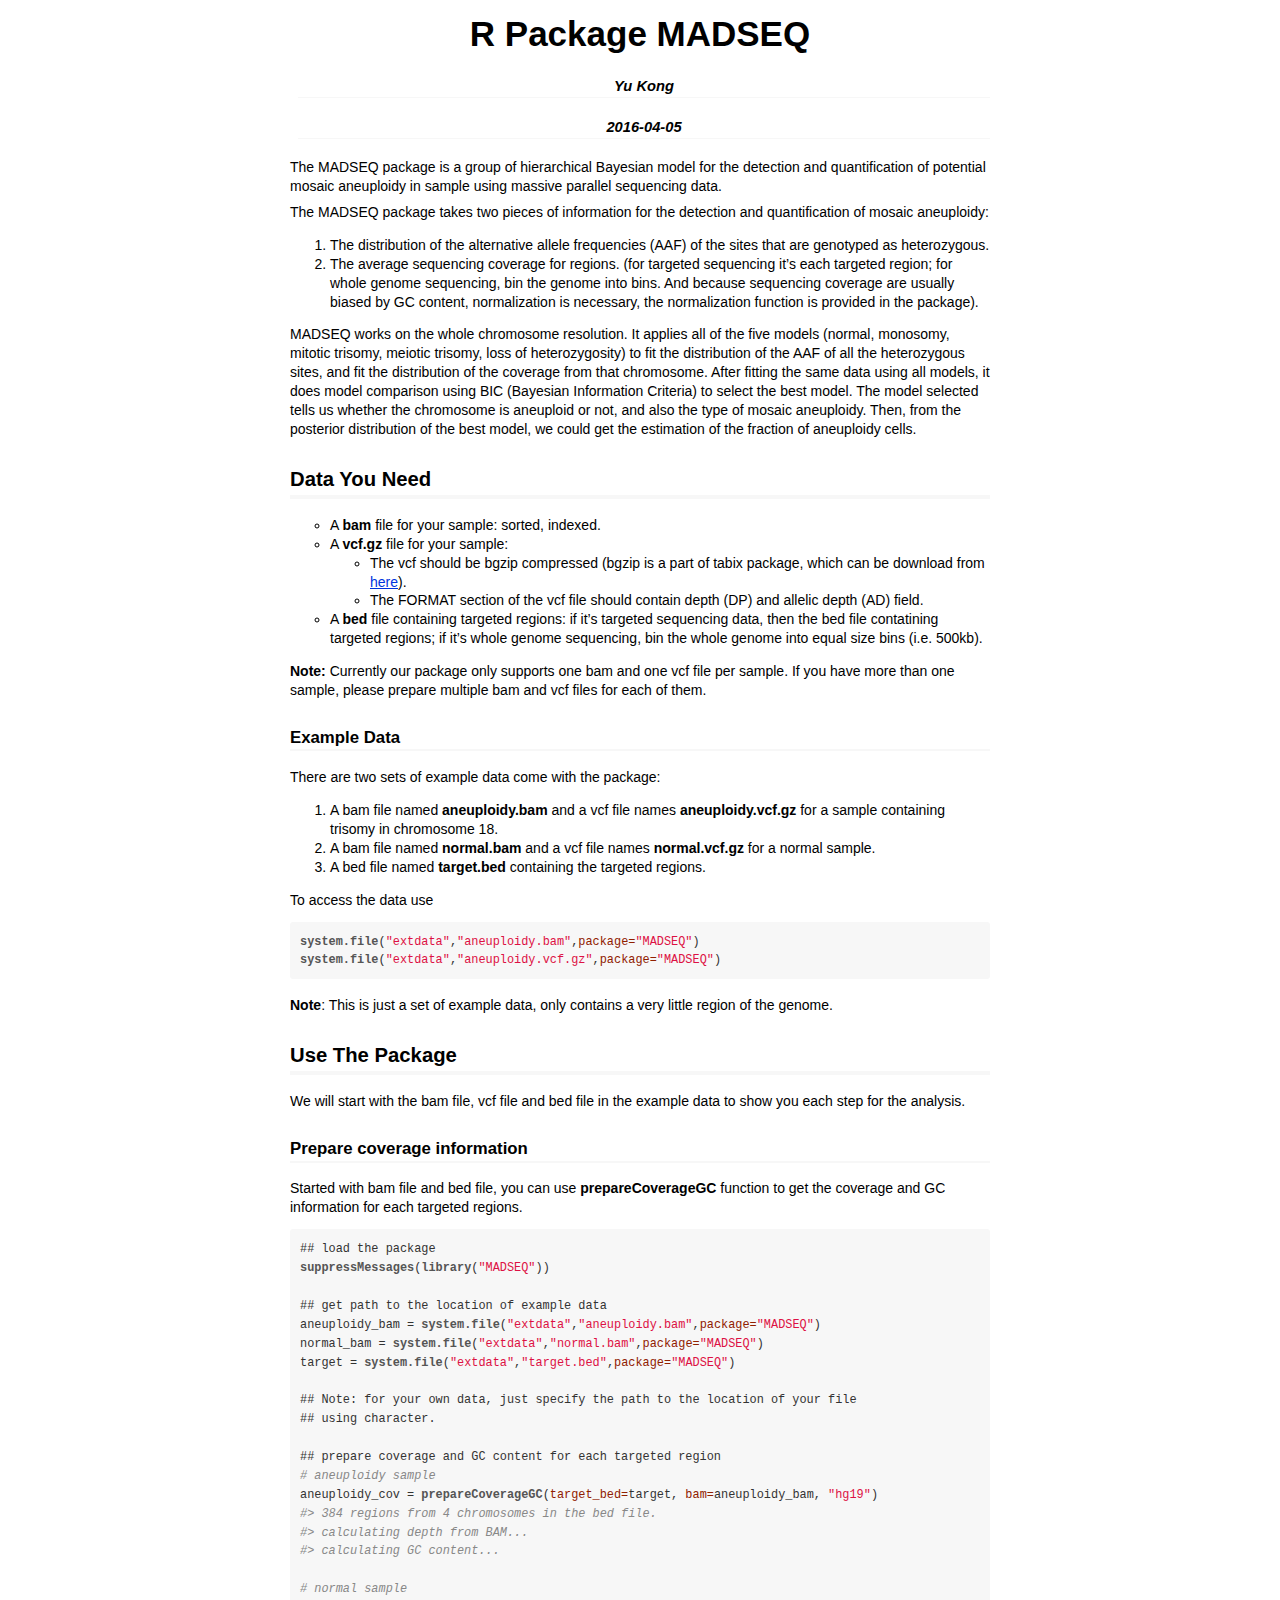
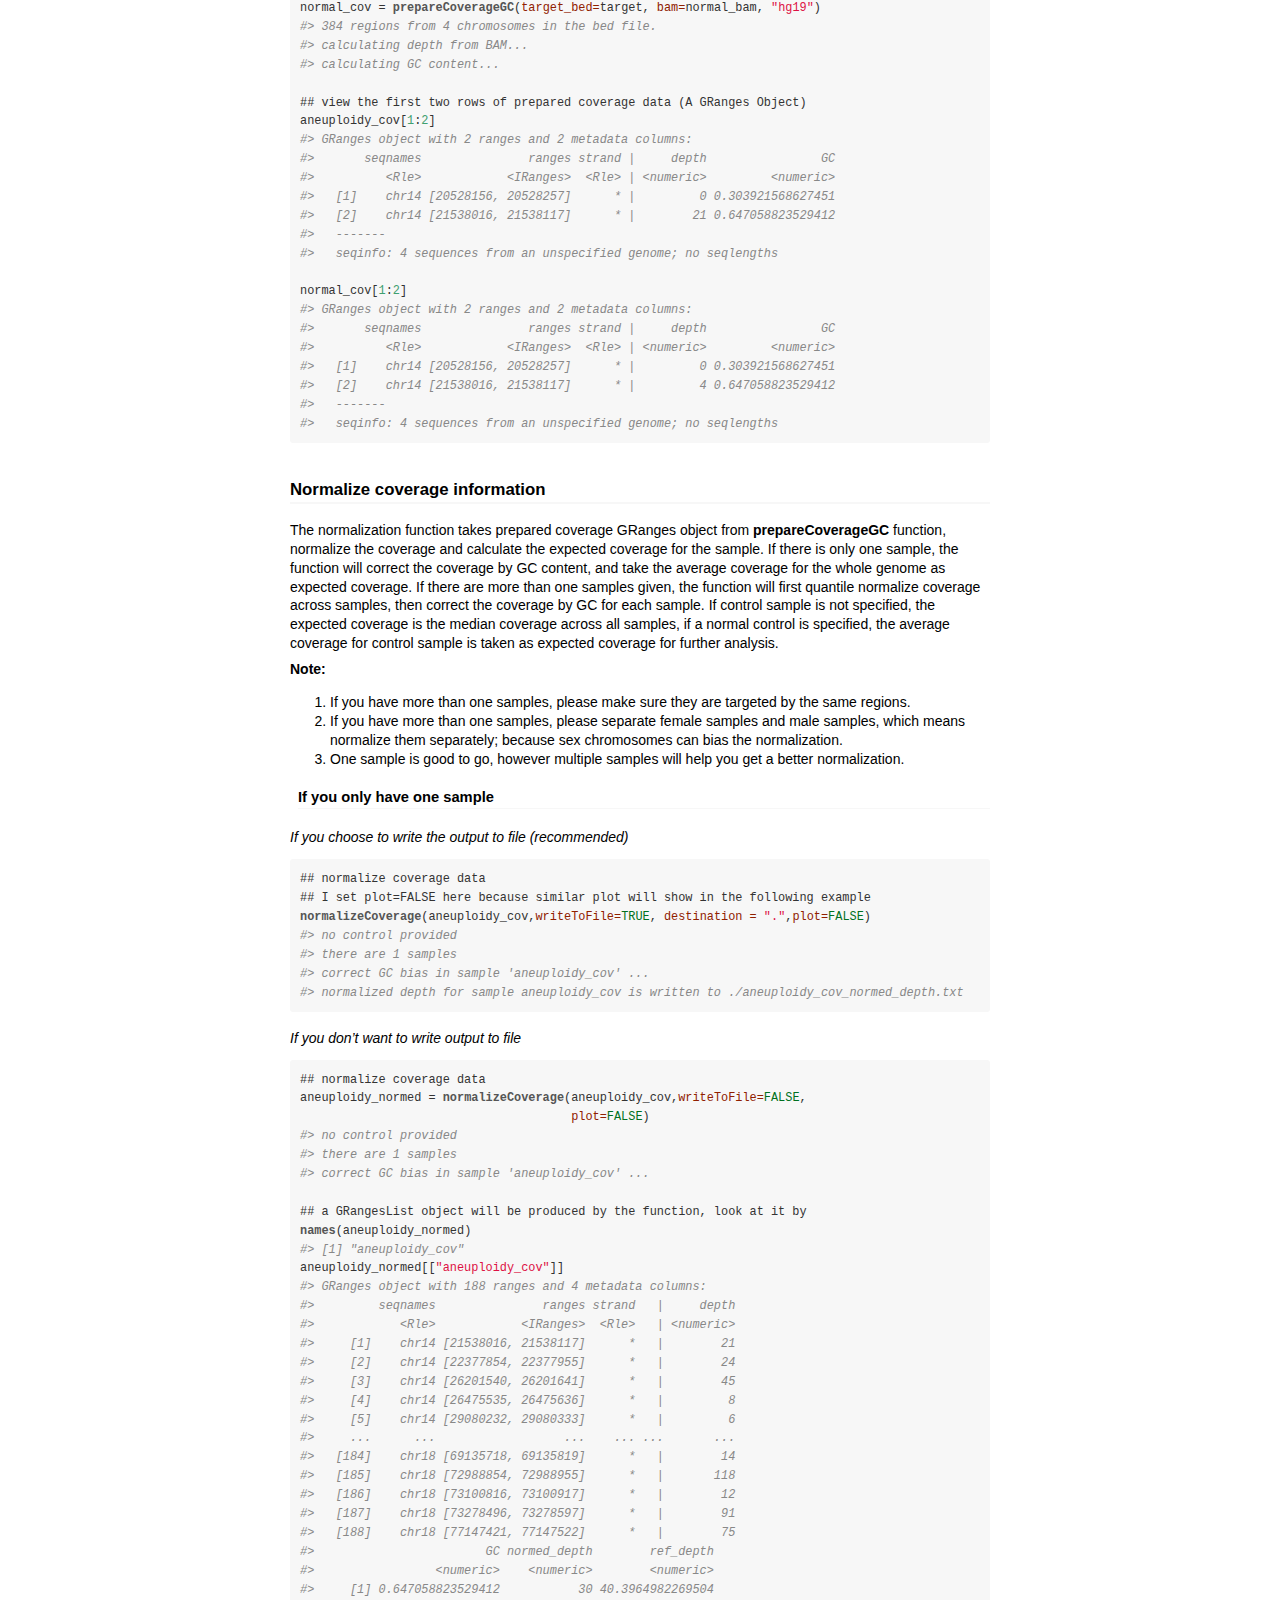
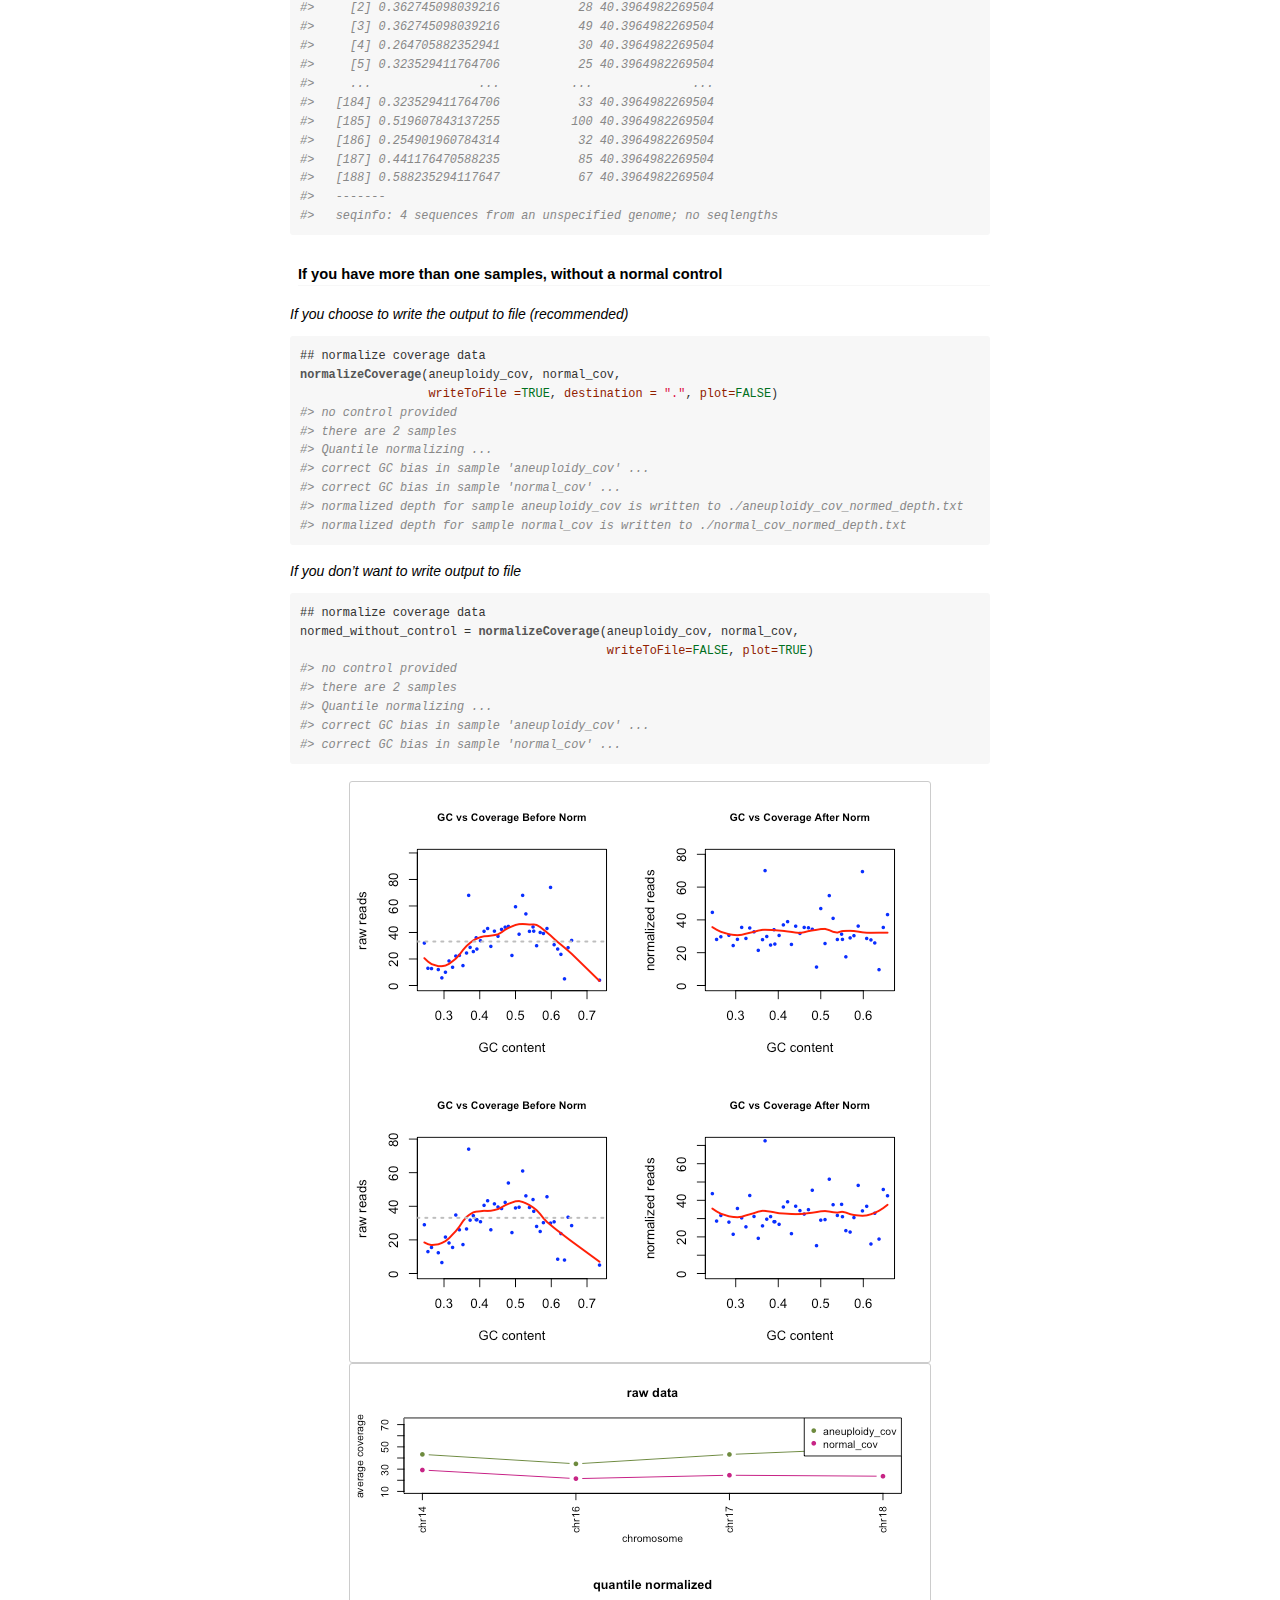
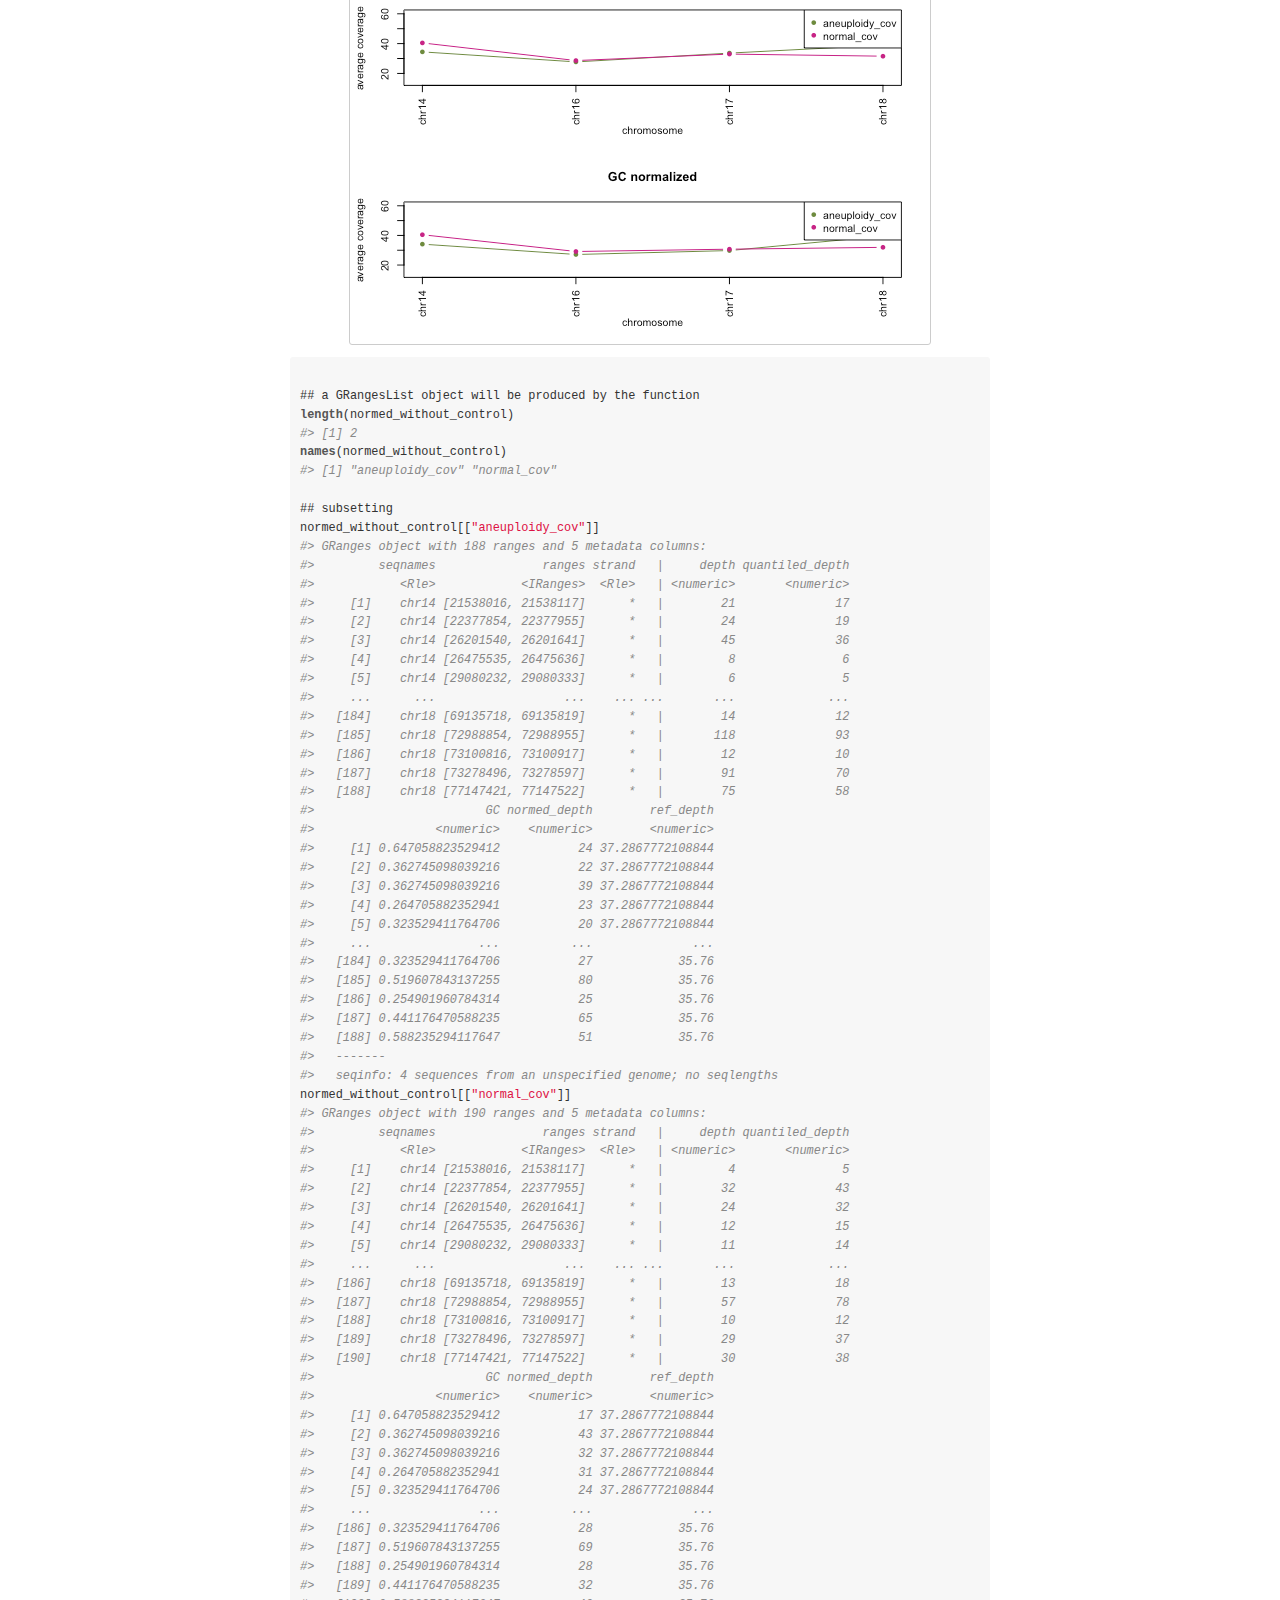
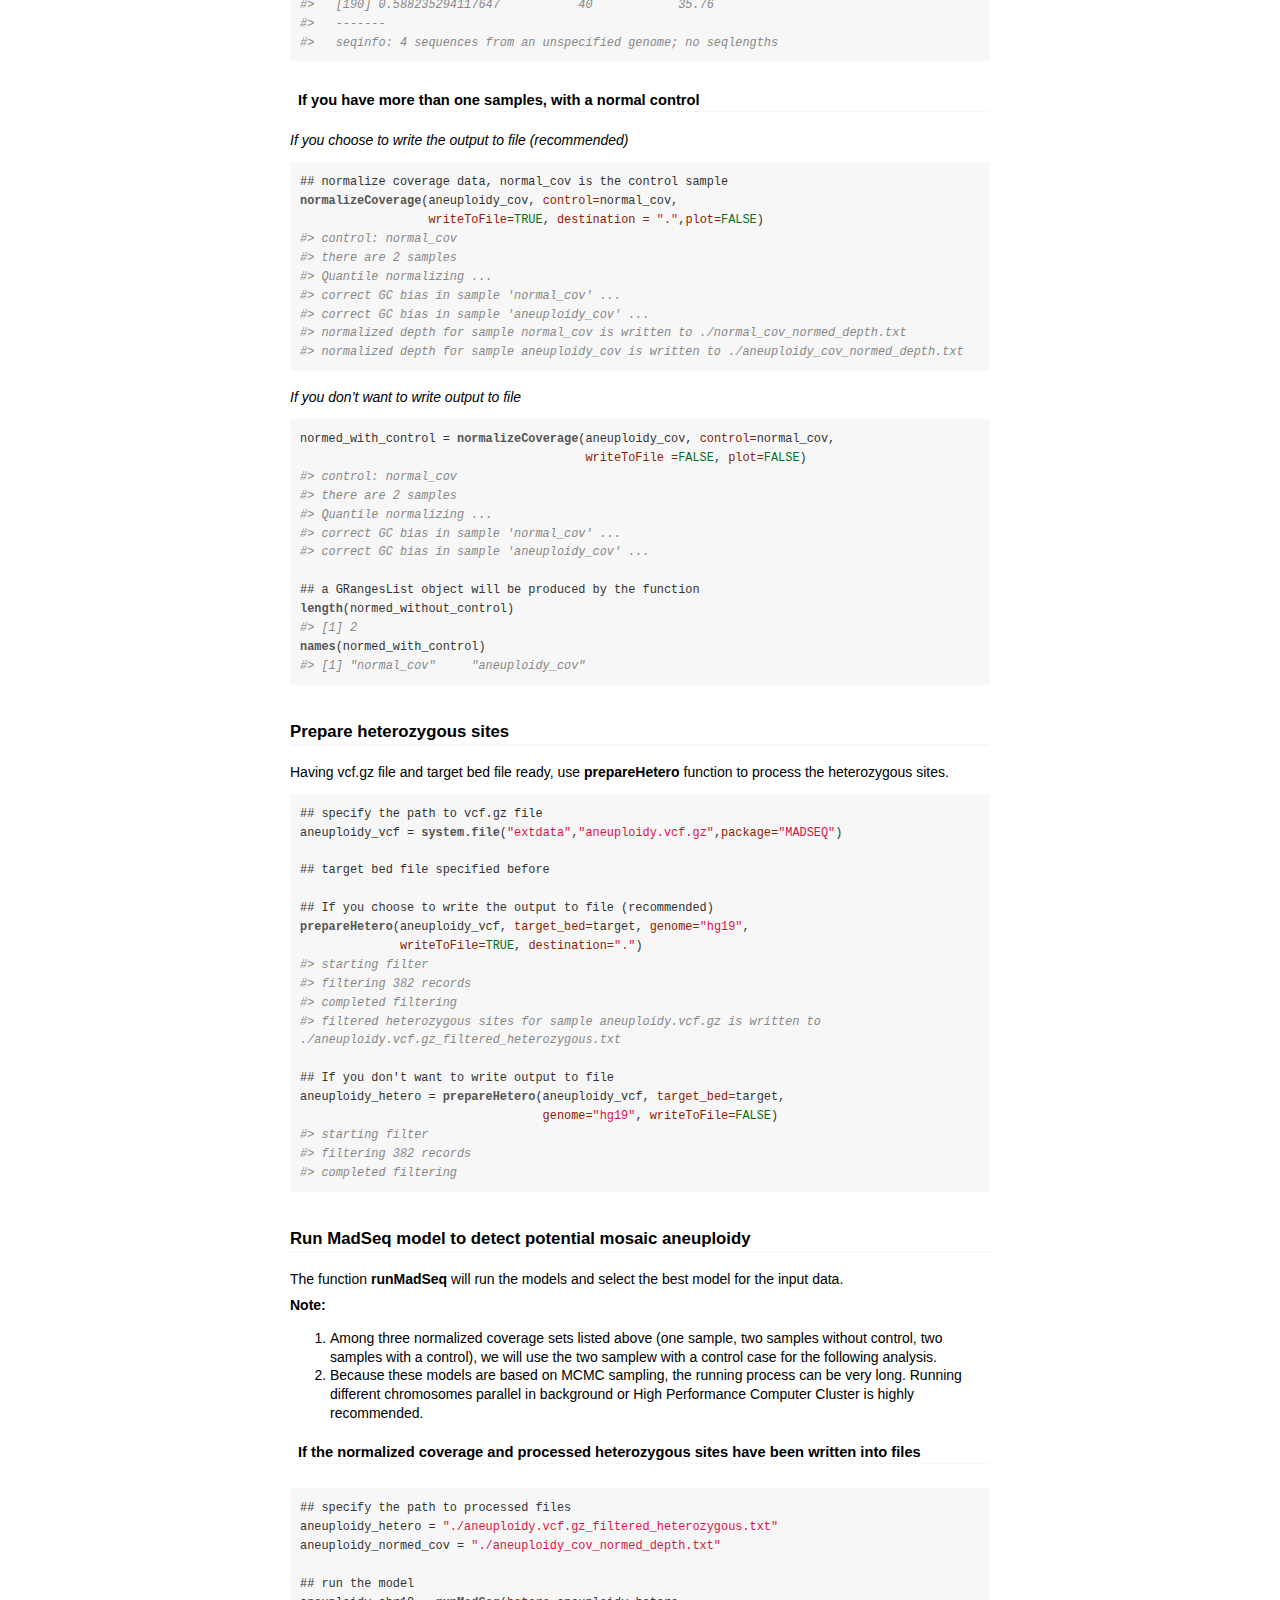
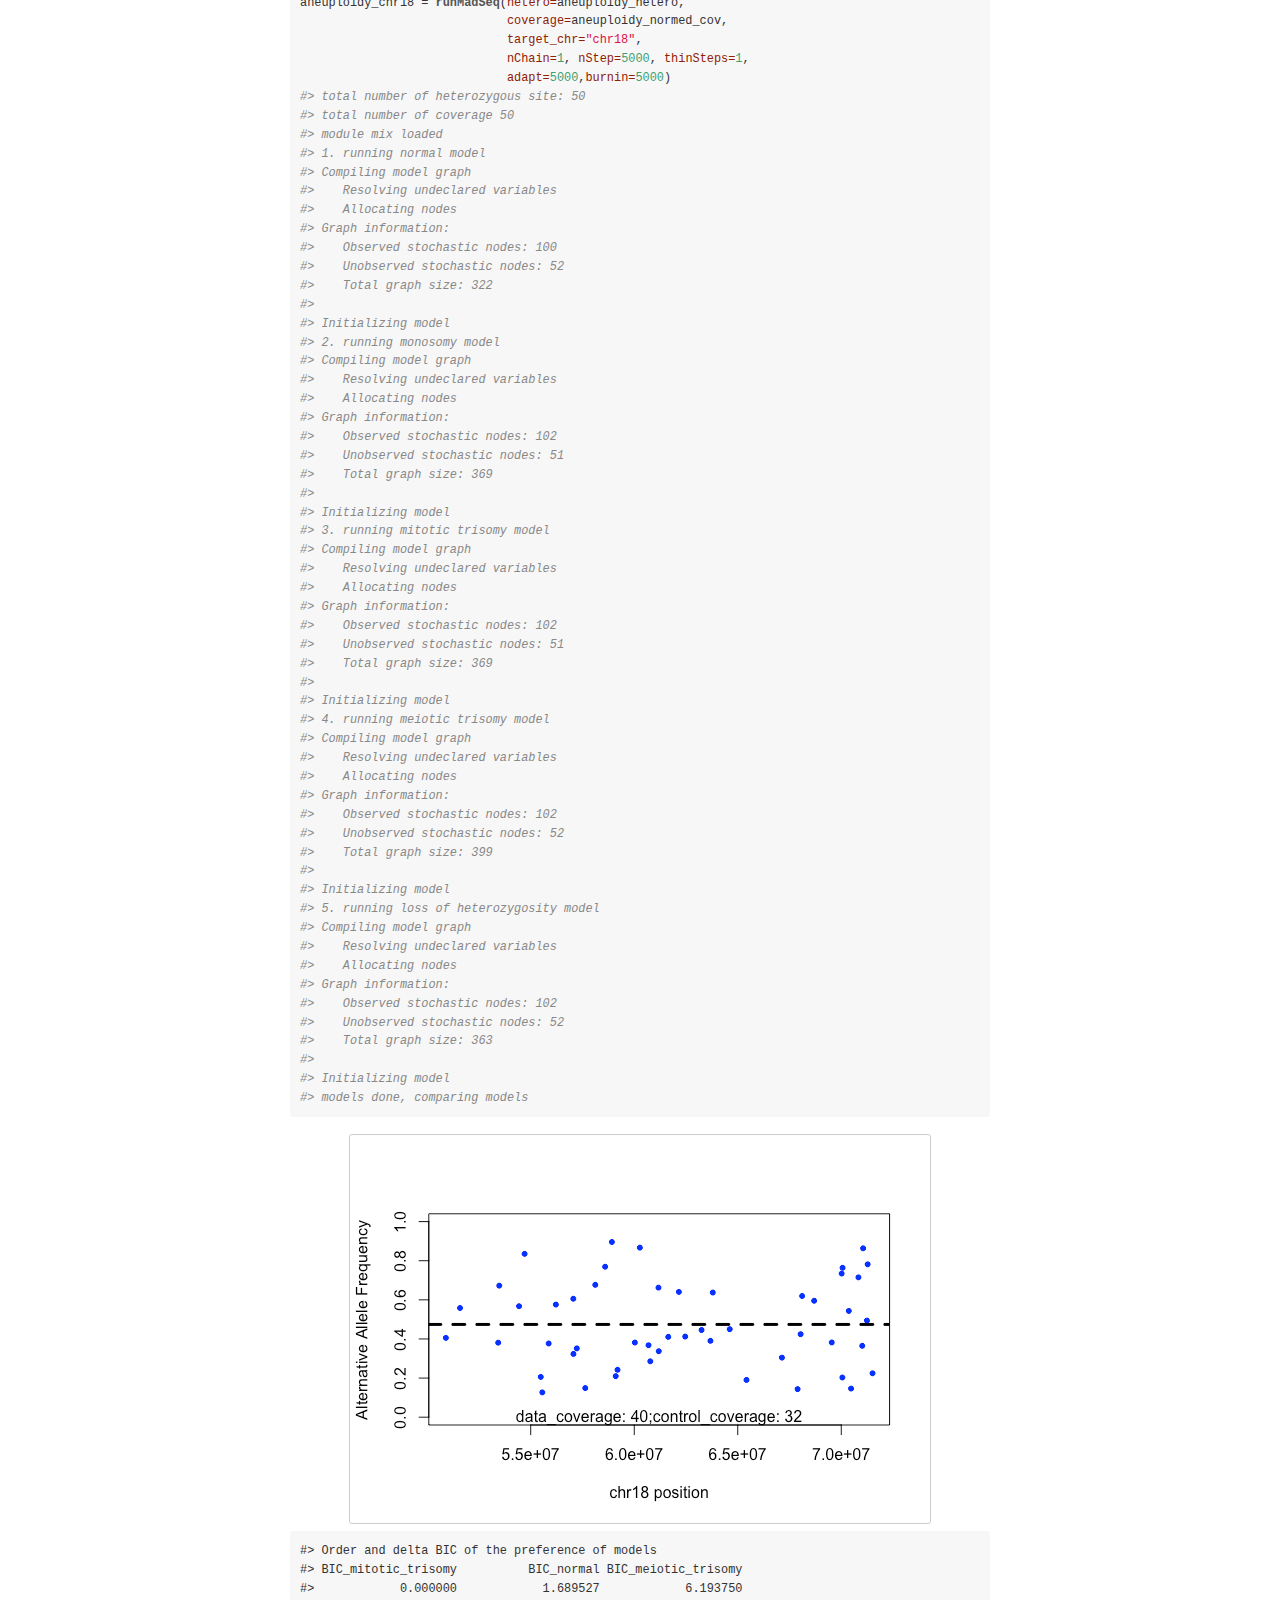
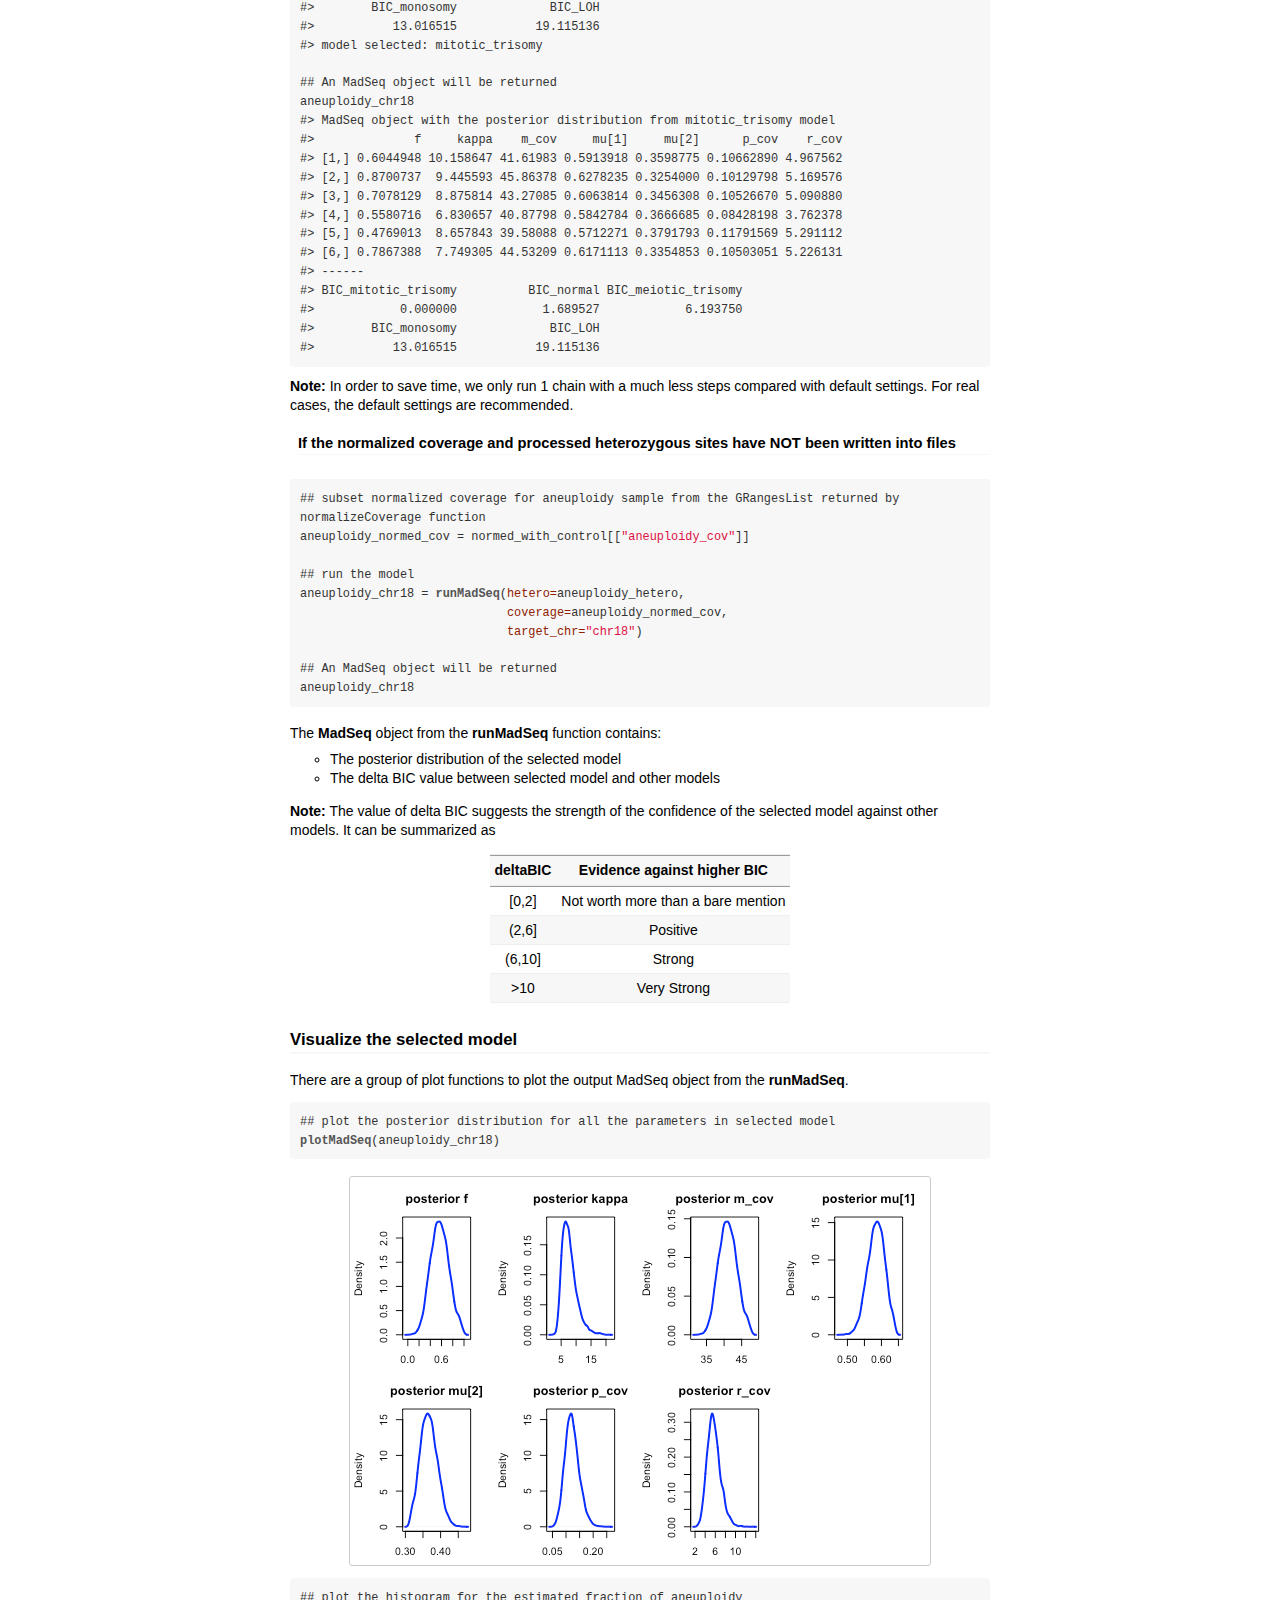
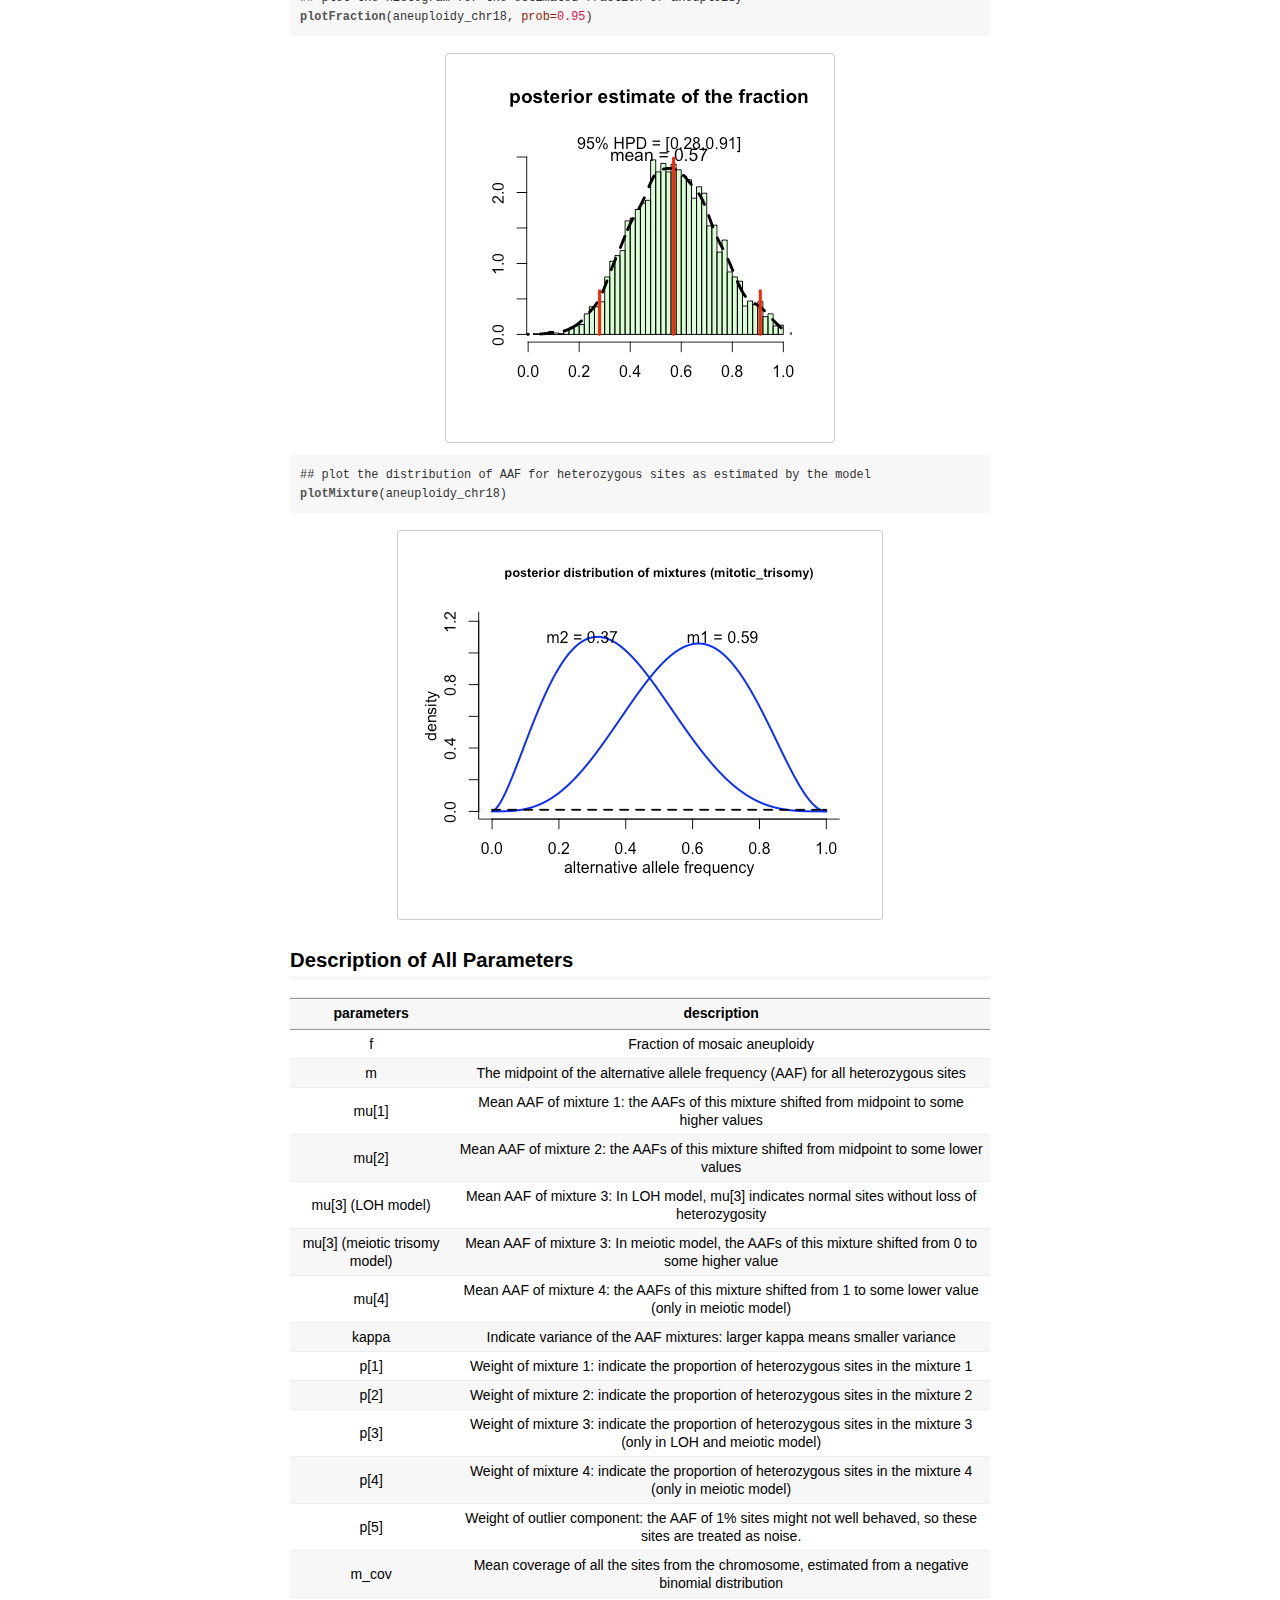
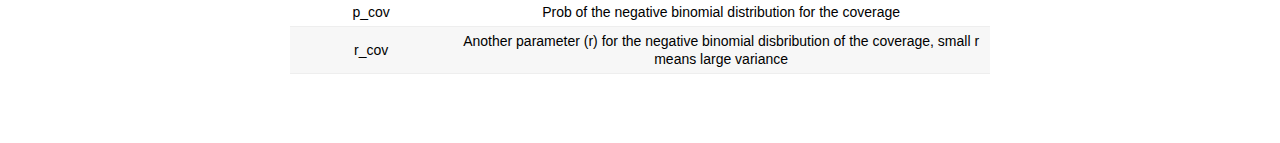
==== commit abd4cd70: "new documentation for the updated model" ====
--- a/documentation.html
+++ b/documentation.html
@@ -1,13 +1,17 @@
 <!DOCTYPE html>
-<!-- saved from url=(0121)file://localhost/var/folders/8n/0w1ljqxd4wn01mg1gf83mzqw0000gv/T/RtmpMHr9pJ/preview-a4fe419f6fdc.dir/MADSEQ-vignette.html -->
-<html xmlns="http://www.w3.org/1999/xhtml"><head><meta http-equiv="Content-Type" content="text/html; charset=UTF-8">
+
+<html xmlns="http://www.w3.org/1999/xhtml">
+
+<head>
 
 <meta charset="utf-8">
-
-<meta name="generator" content="pandoc">
-
-
-<meta name="date" content="2015-08-11">
+<meta http-equiv="Content-Type" content="text/html; charset=utf-8" />
+<meta name="generator" content="pandoc" />
+<meta name="viewport" content="width=device-width, initial-scale=1">
+
+<meta name="author" content="Yu Kong" />
+
+<meta name="date" content="2016-04-05" />
 
 <title>R Package MADSEQ</title>
 
@@ -15,340 +19,466 @@
 
 <style type="text/css">code{white-space: pre;}</style>
 <style type="text/css">
+div.sourceCode { overflow-x: auto; }
 table.sourceCode, tr.sourceCode, td.lineNumbers, td.sourceCode {
   margin: 0; padding: 0; vertical-align: baseline; border: none; }
 table.sourceCode { width: 100%; line-height: 100%; }
 td.lineNumbers { text-align: right; padding-right: 4px; padding-left: 4px; color: #aaaaaa; border-right: 1px solid #aaaaaa; }
 td.sourceCode { padding-left: 5px; }
-code > span.kw { color: #007020; font-weight: bold; }
-code > span.dt { color: #902000; }
-code > span.dv { color: #40a070; }
-code > span.bn { color: #40a070; }
-code > span.fl { color: #40a070; }
-code > span.ch { color: #4070a0; }
-code > span.st { color: #4070a0; }
-code > span.co { color: #60a0b0; font-style: italic; }
-code > span.ot { color: #007020; }
-code > span.al { color: #ff0000; font-weight: bold; }
-code > span.fu { color: #06287e; }
-code > span.er { color: #ff0000; font-weight: bold; }
+code > span.kw { color: #007020; font-weight: bold; } /* Keyword */
+code > span.dt { color: #902000; } /* DataType */
+code > span.dv { color: #40a070; } /* DecVal */
+code > span.bn { color: #40a070; } /* BaseN */
+code > span.fl { color: #40a070; } /* Float */
+code > span.ch { color: #4070a0; } /* Char */
+code > span.st { color: #4070a0; } /* String */
+code > span.co { color: #60a0b0; font-style: italic; } /* Comment */
+code > span.ot { color: #007020; } /* Other */
+code > span.al { color: #ff0000; font-weight: bold; } /* Alert */
+code > span.fu { color: #06287e; } /* Function */
+code > span.er { color: #ff0000; font-weight: bold; } /* Error */
+code > span.wa { color: #60a0b0; font-weight: bold; font-style: italic; } /* Warning */
+code > span.cn { color: #880000; } /* Constant */
+code > span.sc { color: #4070a0; } /* SpecialChar */
+code > span.vs { color: #4070a0; } /* VerbatimString */
+code > span.ss { color: #bb6688; } /* SpecialString */
+code > span.im { } /* Import */
+code > span.va { color: #19177c; } /* Variable */
+code > span.cf { color: #007020; font-weight: bold; } /* ControlFlow */
+code > span.op { color: #666666; } /* Operator */
+code > span.bu { } /* BuiltIn */
+code > span.ex { } /* Extension */
+code > span.pp { color: #bc7a00; } /* Preprocessor */
+code > span.at { color: #7d9029; } /* Attribute */
+code > span.do { color: #ba2121; font-style: italic; } /* Documentation */
+code > span.an { color: #60a0b0; font-weight: bold; font-style: italic; } /* Annotation */
+code > span.cv { color: #60a0b0; font-weight: bold; font-style: italic; } /* CommentVar */
+code > span.in { color: #60a0b0; font-weight: bold; font-style: italic; } /* Information */
 </style>
-<style type="text/css">
-  pre:not([class]) {
-    background-color: white;
-  }
-</style>
-
-
-<link href="data:text/css,body%20%7B%0A%20%20background%2Dcolor%3A%20%23fff%3B%0A%20%20margin%3A%201em%20auto%3B%0A%20%20max%2Dwidth%3A%20700px%3B%0A%20%20overflow%3A%20visible%3B%0A%20%20padding%2Dleft%3A%202em%3B%0A%20%20padding%2Dright%3A%202em%3B%0A%20%20font%2Dfamily%3A%20%22Open%20Sans%22%2C%20%22Helvetica%20Neue%22%2C%20Helvetica%2C%20Arial%2C%20sans%2Dserif%3B%0A%20%20font%2Dsize%3A%2014px%3B%0A%20%20line%2Dheight%3A%201%2E35%3B%0A%7D%0A%0A%23header%20%7B%0A%20%20text%2Dalign%3A%20center%3B%0A%7D%0A%0A%23TOC%20%7B%0A%20%20clear%3A%20both%3B%0A%20%20margin%3A%200%200%2010px%2010px%3B%0A%20%20padding%3A%204px%3B%0A%20%20width%3A%20400px%3B%0A%20%20border%3A%201px%20solid%20%23CCCCCC%3B%0A%20%20border%2Dradius%3A%205px%3B%0A%0A%20%20background%2Dcolor%3A%20%23f6f6f6%3B%0A%20%20font%2Dsize%3A%2013px%3B%0A%20%20line%2Dheight%3A%201%2E3%3B%0A%7D%0A%20%20%23TOC%20%2Etoctitle%20%7B%0A%20%20%20%20font%2Dweight%3A%20bold%3B%0A%20%20%20%20font%2Dsize%3A%2015px%3B%0A%20%20%20%20margin%2Dleft%3A%205px%3B%0A%20%20%7D%0A%0A%20%20%23TOC%20ul%20%7B%0A%20%20%20%20padding%2Dleft%3A%2040px%3B%0A%20%20%20%20margin%2Dleft%3A%20%2D1%2E5em%3B%0A%20%20%20%20margin%2Dtop%3A%205px%3B%0A%20%20%20%20margin%2Dbottom%3A%205px%3B%0A%20%20%7D%0A%20%20%23TOC%20ul%20ul%20%7B%0A%20%20%20%20margin%2Dleft%3A%20%2D2em%3B%0A%20%20%7D%0A%20%20%23TOC%20li%20%7B%0A%20%20%20%20line%2Dheight%3A%2016px%3B%0A%20%20%7D%0A%0Atable%20%7B%0A%20%20margin%3A%201em%20auto%3B%0A%20%20border%2Dwidth%3A%201px%3B%0A%20%20border%2Dcolor%3A%20%23DDDDDD%3B%0A%20%20border%2Dstyle%3A%20outset%3B%0A%20%20border%2Dcollapse%3A%20collapse%3B%0A%7D%0Atable%20th%20%7B%0A%20%20border%2Dwidth%3A%202px%3B%0A%20%20padding%3A%205px%3B%0A%20%20border%2Dstyle%3A%20inset%3B%0A%7D%0Atable%20td%20%7B%0A%20%20border%2Dwidth%3A%201px%3B%0A%20%20border%2Dstyle%3A%20inset%3B%0A%20%20line%2Dheight%3A%2018px%3B%0A%20%20padding%3A%205px%205px%3B%0A%7D%0Atable%2C%20table%20th%2C%20table%20td%20%7B%0A%20%20border%2Dleft%2Dstyle%3A%20none%3B%0A%20%20border%2Dright%2Dstyle%3A%20none%3B%0A%7D%0Atable%20thead%2C%20table%20tr%2Eeven%20%7B%0A%20%20background%2Dcolor%3A%20%23f7f7f7%3B%0A%7D%0A%0Ap%20%7B%0A%20%20margin%3A%200%2E5em%200%3B%0A%7D%0A%0Ablockquote%20%7B%0A%20%20background%2Dcolor%3A%20%23f6f6f6%3B%0A%20%20padding%3A%200%2E25em%200%2E75em%3B%0A%7D%0A%0Ahr%20%7B%0A%20%20border%2Dstyle%3A%20solid%3B%0A%20%20border%3A%20none%3B%0A%20%20border%2Dtop%3A%201px%20solid%20%23777%3B%0A%20%20margin%3A%2028px%200%3B%0A%7D%0A%0Adl%20%7B%0A%20%20margin%2Dleft%3A%200%3B%0A%7D%0A%20%20dl%20dd%20%7B%0A%20%20%20%20margin%2Dbottom%3A%2013px%3B%0A%20%20%20%20margin%2Dleft%3A%2013px%3B%0A%20%20%7D%0A%20%20dl%20dt%20%7B%0A%20%20%20%20font%2Dweight%3A%20bold%3B%0A%20%20%7D%0A%0Aul%20%7B%0A%20%20margin%2Dtop%3A%200%3B%0A%7D%0A%20%20ul%20li%20%7B%0A%20%20%20%20list%2Dstyle%3A%20circle%20outside%3B%0A%20%20%7D%0A%20%20ul%20ul%20%7B%0A%20%20%20%20margin%2Dbottom%3A%200%3B%0A%20%20%7D%0A%0Apre%2C%20code%20%7B%0A%20%20background%2Dcolor%3A%20%23f7f7f7%3B%0A%20%20border%2Dradius%3A%203px%3B%0A%20%20color%3A%20%23333%3B%0A%7D%0Apre%20%7B%0A%20%20white%2Dspace%3A%20pre%2Dwrap%3B%20%20%20%20%2F%2A%20Wrap%20long%20lines%20%2A%2F%0A%20%20border%2Dradius%3A%203px%3B%0A%20%20margin%3A%205px%200px%2010px%200px%3B%0A%20%20padding%3A%2010px%3B%0A%7D%0Apre%3Anot%28%5Bclass%5D%29%20%7B%0A%20%20background%2Dcolor%3A%20%23f7f7f7%3B%0A%7D%0A%0Acode%20%7B%0A%20%20font%2Dfamily%3A%20Consolas%2C%20Monaco%2C%20%27Courier%20New%27%2C%20monospace%3B%0A%20%20font%2Dsize%3A%2085%25%3B%0A%7D%0Ap%20%3E%20code%2C%20li%20%3E%20code%20%7B%0A%20%20padding%3A%202px%200px%3B%0A%7D%0A%0Adiv%2Efigure%20%7B%0A%20%20text%2Dalign%3A%20center%3B%0A%7D%0Aimg%20%7B%0A%20%20background%2Dcolor%3A%20%23FFFFFF%3B%0A%20%20padding%3A%202px%3B%0A%20%20border%3A%201px%20solid%20%23DDDDDD%3B%0A%20%20border%2Dradius%3A%203px%3B%0A%20%20border%3A%201px%20solid%20%23CCCCCC%3B%0A%20%20margin%3A%200%205px%3B%0A%7D%0A%0Ah1%20%7B%0A%20%20margin%2Dtop%3A%200%3B%0A%20%20font%2Dsize%3A%2035px%3B%0A%20%20line%2Dheight%3A%2040px%3B%0A%7D%0A%0Ah2%20%7B%0A%20%20border%2Dbottom%3A%204px%20solid%20%23f7f7f7%3B%0A%20%20padding%2Dtop%3A%2010px%3B%0A%20%20padding%2Dbottom%3A%202px%3B%0A%20%20font%2Dsize%3A%20145%25%3B%0A%7D%0A%0Ah3%20%7B%0A%20%20border%2Dbottom%3A%202px%20solid%20%23f7f7f7%3B%0A%20%20padding%2Dtop%3A%2010px%3B%0A%20%20font%2Dsize%3A%20120%25%3B%0A%7D%0A%0Ah4%20%7B%0A%20%20border%2Dbottom%3A%201px%20solid%20%23f7f7f7%3B%0A%20%20margin%2Dleft%3A%208px%3B%0A%20%20font%2Dsize%3A%20105%25%3B%0A%7D%0A%0Ah5%2C%20h6%20%7B%0A%20%20border%2Dbottom%3A%201px%20solid%20%23ccc%3B%0A%20%20font%2Dsize%3A%20105%25%3B%0A%7D%0A%0Aa%20%7B%0A%20%20color%3A%20%230033dd%3B%0A%20%20text%2Ddecoration%3A%20none%3B%0A%7D%0A%20%20a%3Ahover%20%7B%0A%20%20%20%20color%3A%20%236666ff%3B%20%7D%0A%20%20a%3Avisited%20%7B%0A%20%20%20%20color%3A%20%23800080%3B%20%7D%0A%20%20a%3Avisited%3Ahover%20%7B%0A%20%20%20%20color%3A%20%23BB00BB%3B%20%7D%0A%20%20a%5Bhref%5E%3D%22http%3A%22%5D%20%7B%0A%20%20%20%20text%2Ddecoration%3A%20underline%3B%20%7D%0A%20%20a%5Bhref%5E%3D%22https%3A%22%5D%20%7B%0A%20%20%20%20text%2Ddecoration%3A%20underline%3B%20%7D%0A%0A%2F%2A%20Class%20described%20in%20https%3A%2F%2Fbenjeffrey%2Ecom%2Fposts%2Fpandoc%2Dsyntax%2Dhighlighting%2Dcss%0A%20%20%20Colours%20from%20https%3A%2F%2Fgist%2Egithub%2Ecom%2Frobsimmons%2F1172277%20%2A%2F%0A%0Acode%20%3E%20span%2Ekw%20%7B%20color%3A%20%23555%3B%20font%2Dweight%3A%20bold%3B%20%7D%20%2F%2A%20Keyword%20%2A%2F%0Acode%20%3E%20span%2Edt%20%7B%20color%3A%20%23902000%3B%20%7D%20%2F%2A%20DataType%20%2A%2F%0Acode%20%3E%20span%2Edv%20%7B%20color%3A%20%2340a070%3B%20%7D%20%2F%2A%20DecVal%20%28decimal%20values%29%20%2A%2F%0Acode%20%3E%20span%2Ebn%20%7B%20color%3A%20%23d14%3B%20%7D%20%2F%2A%20BaseN%20%2A%2F%0Acode%20%3E%20span%2Efl%20%7B%20color%3A%20%23d14%3B%20%7D%20%2F%2A%20Float%20%2A%2F%0Acode%20%3E%20span%2Ech%20%7B%20color%3A%20%23d14%3B%20%7D%20%2F%2A%20Char%20%2A%2F%0Acode%20%3E%20span%2Est%20%7B%20color%3A%20%23d14%3B%20%7D%20%2F%2A%20String%20%2A%2F%0Acode%20%3E%20span%2Eco%20%7B%20color%3A%20%23888888%3B%20font%2Dstyle%3A%20italic%3B%20%7D%20%2F%2A%20Comment%20%2A%2F%0Acode%20%3E%20span%2Eot%20%7B%20color%3A%20%23007020%3B%20%7D%20%2F%2A%20OtherToken%20%2A%2F%0Acode%20%3E%20span%2Eal%20%7B%20color%3A%20%23ff0000%3B%20font%2Dweight%3A%20bold%3B%20%7D%20%2F%2A%20AlertToken%20%2A%2F%0Acode%20%3E%20span%2Efu%20%7B%20color%3A%20%23900%3B%20font%2Dweight%3A%20bold%3B%20%7D%20%2F%2A%20Function%20calls%20%2A%2F%20%0Acode%20%3E%20span%2Eer%20%7B%20color%3A%20%23a61717%3B%20background%2Dcolor%3A%20%23e3d2d2%3B%20%7D%20%2F%2A%20ErrorTok%20%2A%2F%0A%0A" rel="stylesheet" type="text/css">
-
-<script type="text/javascript" src="./documentation_files/MathJax.js"></script><style type="text/css">.MathJax_Hover_Frame {border-radius: .25em; -webkit-border-radius: .25em; -moz-border-radius: .25em; -khtml-border-radius: .25em; box-shadow: 0px 0px 15px #83A; -webkit-box-shadow: 0px 0px 15px #83A; -moz-box-shadow: 0px 0px 15px #83A; -khtml-box-shadow: 0px 0px 15px #83A; border: 1px solid #A6D ! important; display: inline-block; position: absolute}
-.MathJax_Hover_Arrow {position: absolute; width: 15px; height: 11px; cursor: pointer}
-</style><style type="text/css">#MathJax_About {position: fixed; left: 50%; width: auto; text-align: center; border: 3px outset; padding: 1em 2em; background-color: #DDDDDD; color: black; cursor: default; font-family: message-box; font-size: 120%; font-style: normal; text-indent: 0; text-transform: none; line-height: normal; letter-spacing: normal; word-spacing: normal; word-wrap: normal; white-space: nowrap; float: none; z-index: 201; border-radius: 15px; -webkit-border-radius: 15px; -moz-border-radius: 15px; -khtml-border-radius: 15px; box-shadow: 0px 10px 20px #808080; -webkit-box-shadow: 0px 10px 20px #808080; -moz-box-shadow: 0px 10px 20px #808080; -khtml-box-shadow: 0px 10px 20px #808080; filter: progid:DXImageTransform.Microsoft.dropshadow(OffX=2, OffY=2, Color='gray', Positive='true')}
-.MathJax_Menu {position: absolute; background-color: white; color: black; width: auto; padding: 5px 0px; border: 1px solid #CCCCCC; margin: 0; cursor: default; font: menu; text-align: left; text-indent: 0; text-transform: none; line-height: normal; letter-spacing: normal; word-spacing: normal; word-wrap: normal; white-space: nowrap; float: none; z-index: 201; border-radius: 5px; -webkit-border-radius: 5px; -moz-border-radius: 5px; -khtml-border-radius: 5px; box-shadow: 0px 10px 20px #808080; -webkit-box-shadow: 0px 10px 20px #808080; -moz-box-shadow: 0px 10px 20px #808080; -khtml-box-shadow: 0px 10px 20px #808080; filter: progid:DXImageTransform.Microsoft.dropshadow(OffX=2, OffY=2, Color='gray', Positive='true')}
-.MathJax_MenuItem {padding: 1px 2em; background: transparent}
-.MathJax_MenuArrow {position: absolute; right: .5em; color: #666666}
-.MathJax_MenuActive .MathJax_MenuArrow {color: white}
-.MathJax_MenuArrow.RTL {left: .5em; right: auto}
-.MathJax_MenuCheck {position: absolute; left: .7em}
-.MathJax_MenuCheck.RTL {right: .7em; left: auto}
-.MathJax_MenuRadioCheck {position: absolute; left: .7em}
-.MathJax_MenuRadioCheck.RTL {right: .7em; left: auto}
-.MathJax_MenuLabel {padding: 1px 2em 3px 1.33em; font-style: italic}
-.MathJax_MenuRule {border-top: 1px solid #DDDDDD; margin: 4px 3px}
-.MathJax_MenuDisabled {color: GrayText}
-.MathJax_MenuActive {background-color: #606872; color: white}
-.MathJax_Menu_Close {position: absolute; width: 31px; height: 31px; top: -15px; left: -15px}
-</style><style type="text/css">.MathJax_Preview .MJXc-math {color: inherit!important}
-</style><style type="text/css">#MathJax_Zoom {position: absolute; background-color: #F0F0F0; overflow: auto; display: block; z-index: 301; padding: .5em; border: 1px solid black; margin: 0; font-weight: normal; font-style: normal; text-align: left; text-indent: 0; text-transform: none; line-height: normal; letter-spacing: normal; word-spacing: normal; word-wrap: normal; white-space: nowrap; float: none; box-shadow: 5px 5px 15px #AAAAAA; -webkit-box-shadow: 5px 5px 15px #AAAAAA; -moz-box-shadow: 5px 5px 15px #AAAAAA; -khtml-box-shadow: 5px 5px 15px #AAAAAA; filter: progid:DXImageTransform.Microsoft.dropshadow(OffX=2, OffY=2, Color='gray', Positive='true')}
-#MathJax_ZoomOverlay {position: absolute; left: 0; top: 0; z-index: 300; display: inline-block; width: 100%; height: 100%; border: 0; padding: 0; margin: 0; background-color: white; opacity: 0; filter: alpha(opacity=0)}
-#MathJax_ZoomFrame {position: relative; display: inline-block; height: 0; width: 0}
-#MathJax_ZoomEventTrap {position: absolute; left: 0; top: 0; z-index: 302; display: inline-block; border: 0; padding: 0; margin: 0; background-color: white; opacity: 0; filter: alpha(opacity=0)}
-</style><style type="text/css">.MathJax_Preview {color: #888}
-#MathJax_Message {position: fixed; left: 1em; bottom: 1.5em; background-color: #E6E6E6; border: 1px solid #959595; margin: 0px; padding: 2px 8px; z-index: 102; color: black; font-size: 80%; width: auto; white-space: nowrap}
-#MathJax_MSIE_Frame {position: absolute; top: 0; left: 0; width: 0px; z-index: 101; border: 0px; margin: 0px; padding: 0px}
-.MathJax_Error {color: #CC0000; font-style: italic}
-</style><style type="text/css">.MJXc-script {font-size: .8em}
-.MJXc-right {-webkit-transform-origin: right; -moz-transform-origin: right; -ms-transform-origin: right; -o-transform-origin: right; transform-origin: right}
-.MJXc-bold {font-weight: bold}
-.MJXc-italic {font-style: italic}
-.MJXc-scr {font-family: MathJax_Script,'Times New Roman',Times,STIXGeneral,serif}
-.MJXc-frak {font-family: MathJax_Fraktur,'Times New Roman',Times,STIXGeneral,serif}
-.MJXc-sf {font-family: MathJax_SansSerif,'Times New Roman',Times,STIXGeneral,serif}
-.MJXc-cal {font-family: MathJax_Caligraphic,'Times New Roman',Times,STIXGeneral,serif}
-.MJXc-mono {font-family: MathJax_Typewriter,'Times New Roman',Times,STIXGeneral,serif}
-.MJXc-largeop {font-size: 150%}
-.MJXc-largeop.MJXc-int {vertical-align: -.2em}
-.MJXc-math {display: inline-block; line-height: 1.2; text-indent: 0; font-family: 'Times New Roman',Times,STIXGeneral,serif; white-space: nowrap; border-collapse: collapse}
-.MJXc-display {display: block; text-align: center; margin: 1em 0}
-.MJXc-math span {display: inline-block}
-.MJXc-box {display: block!important; text-align: center}
-.MJXc-box:after {content: " "}
-.MJXc-rule {display: block!important; margin-top: .1em}
-.MJXc-char {display: block!important}
-.MJXc-mo {margin: 0 .15em}
-.MJXc-mfrac {margin: 0 .125em; vertical-align: .25em}
-.MJXc-denom {display: inline-table!important; width: 100%}
-.MJXc-denom > * {display: table-row!important}
-.MJXc-surd {vertical-align: top}
-.MJXc-surd > * {display: block!important}
-.MJXc-script-box > *  {display: table!important; height: 50%}
-.MJXc-script-box > * > * {display: table-cell!important; vertical-align: top}
-.MJXc-script-box > *:last-child > * {vertical-align: bottom}
-.MJXc-script-box > * > * > * {display: block!important}
-.MJXc-mphantom {visibility: hidden}
-.MJXc-munderover {display: inline-table!important}
-.MJXc-over {display: inline-block!important; text-align: center}
-.MJXc-over > * {display: block!important}
-.MJXc-munderover > * {display: table-row!important}
-.MJXc-mtable {vertical-align: .25em; margin: 0 .125em}
-.MJXc-mtable > * {display: inline-table!important; vertical-align: middle}
-.MJXc-mtr {display: table-row!important}
-.MJXc-mtd {display: table-cell!important; text-align: center; padding: .5em 0 0 .5em}
-.MJXc-mtr > .MJXc-mtd:first-child {padding-left: 0}
-.MJXc-mtr:first-child > .MJXc-mtd {padding-top: 0}
-.MJXc-mlabeledtr {display: table-row!important}
-.MJXc-mlabeledtr > .MJXc-mtd:first-child {padding-left: 0}
-.MJXc-mlabeledtr:first-child > .MJXc-mtd {padding-top: 0}
-.MJXc-merror {background-color: #FFFF88; color: #CC0000; border: 1px solid #CC0000; padding: 1px 3px; font-style: normal; font-size: 90%}
-.MJXc-scale0 {-webkit-transform: scaleX(.0); -moz-transform: scaleX(.0); -ms-transform: scaleX(.0); -o-transform: scaleX(.0); transform: scaleX(.0)}
-.MJXc-scale1 {-webkit-transform: scaleX(.1); -moz-transform: scaleX(.1); -ms-transform: scaleX(.1); -o-transform: scaleX(.1); transform: scaleX(.1)}
-.MJXc-scale2 {-webkit-transform: scaleX(.2); -moz-transform: scaleX(.2); -ms-transform: scaleX(.2); -o-transform: scaleX(.2); transform: scaleX(.2)}
-.MJXc-scale3 {-webkit-transform: scaleX(.3); -moz-transform: scaleX(.3); -ms-transform: scaleX(.3); -o-transform: scaleX(.3); transform: scaleX(.3)}
-.MJXc-scale4 {-webkit-transform: scaleX(.4); -moz-transform: scaleX(.4); -ms-transform: scaleX(.4); -o-transform: scaleX(.4); transform: scaleX(.4)}
-.MJXc-scale5 {-webkit-transform: scaleX(.5); -moz-transform: scaleX(.5); -ms-transform: scaleX(.5); -o-transform: scaleX(.5); transform: scaleX(.5)}
-.MJXc-scale6 {-webkit-transform: scaleX(.6); -moz-transform: scaleX(.6); -ms-transform: scaleX(.6); -o-transform: scaleX(.6); transform: scaleX(.6)}
-.MJXc-scale7 {-webkit-transform: scaleX(.7); -moz-transform: scaleX(.7); -ms-transform: scaleX(.7); -o-transform: scaleX(.7); transform: scaleX(.7)}
-.MJXc-scale8 {-webkit-transform: scaleX(.8); -moz-transform: scaleX(.8); -ms-transform: scaleX(.8); -o-transform: scaleX(.8); transform: scaleX(.8)}
-.MJXc-scale9 {-webkit-transform: scaleX(.9); -moz-transform: scaleX(.9); -ms-transform: scaleX(.9); -o-transform: scaleX(.9); transform: scaleX(.9)}
-.MathJax_CHTML .noError {vertical-align: ; font-size: 90%; text-align: left; color: black; padding: 1px 3px; border: 1px solid}
-</style></head>
-
-<body><div id="MathJax_Message" style="display: none;"></div>
-
-
-
-<div id="header">
+
+
+<link href="data:text/css;charset=utf-8,body%20%7B%0Abackground%2Dcolor%3A%20%23fff%3B%0Amargin%3A%201em%20auto%3B%0Amax%2Dwidth%3A%20700px%3B%0Aoverflow%3A%20visible%3B%0Apadding%2Dleft%3A%202em%3B%0Apadding%2Dright%3A%202em%3B%0Afont%2Dfamily%3A%20%22Open%20Sans%22%2C%20%22Helvetica%20Neue%22%2C%20Helvetica%2C%20Arial%2C%20sans%2Dserif%3B%0Afont%2Dsize%3A%2014px%3B%0Aline%2Dheight%3A%201%2E35%3B%0A%7D%0A%23header%20%7B%0Atext%2Dalign%3A%20center%3B%0A%7D%0A%23TOC%20%7B%0Aclear%3A%20both%3B%0Amargin%3A%200%200%2010px%2010px%3B%0Apadding%3A%204px%3B%0Awidth%3A%20400px%3B%0Aborder%3A%201px%20solid%20%23CCCCCC%3B%0Aborder%2Dradius%3A%205px%3B%0Abackground%2Dcolor%3A%20%23f6f6f6%3B%0Afont%2Dsize%3A%2013px%3B%0Aline%2Dheight%3A%201%2E3%3B%0A%7D%0A%23TOC%20%2Etoctitle%20%7B%0Afont%2Dweight%3A%20bold%3B%0Afont%2Dsize%3A%2015px%3B%0Amargin%2Dleft%3A%205px%3B%0A%7D%0A%23TOC%20ul%20%7B%0Apadding%2Dleft%3A%2040px%3B%0Amargin%2Dleft%3A%20%2D1%2E5em%3B%0Amargin%2Dtop%3A%205px%3B%0Amargin%2Dbottom%3A%205px%3B%0A%7D%0A%23TOC%20ul%20ul%20%7B%0Amargin%2Dleft%3A%20%2D2em%3B%0A%7D%0A%23TOC%20li%20%7B%0Aline%2Dheight%3A%2016px%3B%0A%7D%0Atable%20%7B%0Amargin%3A%201em%20auto%3B%0Aborder%2Dwidth%3A%201px%3B%0Aborder%2Dcolor%3A%20%23DDDDDD%3B%0Aborder%2Dstyle%3A%20outset%3B%0Aborder%2Dcollapse%3A%20collapse%3B%0A%7D%0Atable%20th%20%7B%0Aborder%2Dwidth%3A%202px%3B%0Apadding%3A%205px%3B%0Aborder%2Dstyle%3A%20inset%3B%0A%7D%0Atable%20td%20%7B%0Aborder%2Dwidth%3A%201px%3B%0Aborder%2Dstyle%3A%20inset%3B%0Aline%2Dheight%3A%2018px%3B%0Apadding%3A%205px%205px%3B%0A%7D%0Atable%2C%20table%20th%2C%20table%20td%20%7B%0Aborder%2Dleft%2Dstyle%3A%20none%3B%0Aborder%2Dright%2Dstyle%3A%20none%3B%0A%7D%0Atable%20thead%2C%20table%20tr%2Eeven%20%7B%0Abackground%2Dcolor%3A%20%23f7f7f7%3B%0A%7D%0Ap%20%7B%0Amargin%3A%200%2E5em%200%3B%0A%7D%0Ablockquote%20%7B%0Abackground%2Dcolor%3A%20%23f6f6f6%3B%0Apadding%3A%200%2E25em%200%2E75em%3B%0A%7D%0Ahr%20%7B%0Aborder%2Dstyle%3A%20solid%3B%0Aborder%3A%20none%3B%0Aborder%2Dtop%3A%201px%20solid%20%23777%3B%0Amargin%3A%2028px%200%3B%0A%7D%0Adl%20%7B%0Amargin%2Dleft%3A%200%3B%0A%7D%0Adl%20dd%20%7B%0Amargin%2Dbottom%3A%2013px%3B%0Amargin%2Dleft%3A%2013px%3B%0A%7D%0Adl%20dt%20%7B%0Afont%2Dweight%3A%20bold%3B%0A%7D%0Aul%20%7B%0Amargin%2Dtop%3A%200%3B%0A%7D%0Aul%20li%20%7B%0Alist%2Dstyle%3A%20circle%20outside%3B%0A%7D%0Aul%20ul%20%7B%0Amargin%2Dbottom%3A%200%3B%0A%7D%0Apre%2C%20code%20%7B%0Abackground%2Dcolor%3A%20%23f7f7f7%3B%0Aborder%2Dradius%3A%203px%3B%0Acolor%3A%20%23333%3B%0Awhite%2Dspace%3A%20pre%2Dwrap%3B%20%0A%7D%0Apre%20%7B%0Aborder%2Dradius%3A%203px%3B%0Amargin%3A%205px%200px%2010px%200px%3B%0Apadding%3A%2010px%3B%0A%7D%0Apre%3Anot%28%5Bclass%5D%29%20%7B%0Abackground%2Dcolor%3A%20%23f7f7f7%3B%0A%7D%0Acode%20%7B%0Afont%2Dfamily%3A%20Consolas%2C%20Monaco%2C%20%27Courier%20New%27%2C%20monospace%3B%0Afont%2Dsize%3A%2085%25%3B%0A%7D%0Ap%20%3E%20code%2C%20li%20%3E%20code%20%7B%0Apadding%3A%202px%200px%3B%0A%7D%0Adiv%2Efigure%20%7B%0Atext%2Dalign%3A%20center%3B%0A%7D%0Aimg%20%7B%0Abackground%2Dcolor%3A%20%23FFFFFF%3B%0Apadding%3A%202px%3B%0Aborder%3A%201px%20solid%20%23DDDDDD%3B%0Aborder%2Dradius%3A%203px%3B%0Aborder%3A%201px%20solid%20%23CCCCCC%3B%0Amargin%3A%200%205px%3B%0A%7D%0Ah1%20%7B%0Amargin%2Dtop%3A%200%3B%0Afont%2Dsize%3A%2035px%3B%0Aline%2Dheight%3A%2040px%3B%0A%7D%0Ah2%20%7B%0Aborder%2Dbottom%3A%204px%20solid%20%23f7f7f7%3B%0Apadding%2Dtop%3A%2010px%3B%0Apadding%2Dbottom%3A%202px%3B%0Afont%2Dsize%3A%20145%25%3B%0A%7D%0Ah3%20%7B%0Aborder%2Dbottom%3A%202px%20solid%20%23f7f7f7%3B%0Apadding%2Dtop%3A%2010px%3B%0Afont%2Dsize%3A%20120%25%3B%0A%7D%0Ah4%20%7B%0Aborder%2Dbottom%3A%201px%20solid%20%23f7f7f7%3B%0Amargin%2Dleft%3A%208px%3B%0Afont%2Dsize%3A%20105%25%3B%0A%7D%0Ah5%2C%20h6%20%7B%0Aborder%2Dbottom%3A%201px%20solid%20%23ccc%3B%0Afont%2Dsize%3A%20105%25%3B%0A%7D%0Aa%20%7B%0Acolor%3A%20%230033dd%3B%0Atext%2Ddecoration%3A%20none%3B%0A%7D%0Aa%3Ahover%20%7B%0Acolor%3A%20%236666ff%3B%20%7D%0Aa%3Avisited%20%7B%0Acolor%3A%20%23800080%3B%20%7D%0Aa%3Avisited%3Ahover%20%7B%0Acolor%3A%20%23BB00BB%3B%20%7D%0Aa%5Bhref%5E%3D%22http%3A%22%5D%20%7B%0Atext%2Ddecoration%3A%20underline%3B%20%7D%0Aa%5Bhref%5E%3D%22https%3A%22%5D%20%7B%0Atext%2Ddecoration%3A%20underline%3B%20%7D%0A%0Acode%20%3E%20span%2Ekw%20%7B%20color%3A%20%23555%3B%20font%2Dweight%3A%20bold%3B%20%7D%20%0Acode%20%3E%20span%2Edt%20%7B%20color%3A%20%23902000%3B%20%7D%20%0Acode%20%3E%20span%2Edv%20%7B%20color%3A%20%2340a070%3B%20%7D%20%0Acode%20%3E%20span%2Ebn%20%7B%20color%3A%20%23d14%3B%20%7D%20%0Acode%20%3E%20span%2Efl%20%7B%20color%3A%20%23d14%3B%20%7D%20%0Acode%20%3E%20span%2Ech%20%7B%20color%3A%20%23d14%3B%20%7D%20%0Acode%20%3E%20span%2Est%20%7B%20color%3A%20%23d14%3B%20%7D%20%0Acode%20%3E%20span%2Eco%20%7B%20color%3A%20%23888888%3B%20font%2Dstyle%3A%20italic%3B%20%7D%20%0Acode%20%3E%20span%2Eot%20%7B%20color%3A%20%23007020%3B%20%7D%20%0Acode%20%3E%20span%2Eal%20%7B%20color%3A%20%23ff0000%3B%20font%2Dweight%3A%20bold%3B%20%7D%20%0Acode%20%3E%20span%2Efu%20%7B%20color%3A%20%23900%3B%20font%2Dweight%3A%20bold%3B%20%7D%20%20code%20%3E%20span%2Eer%20%7B%20color%3A%20%23a61717%3B%20background%2Dcolor%3A%20%23e3d2d2%3B%20%7D%20%0A" rel="stylesheet" type="text/css" />
+
+</head>
+
+<body>
+
+
+
+<div class="fluid-row" id="header">
+
+
 <h1 class="title">R Package MADSEQ</h1>
-<h4 class="date"><em>2015-08-11</em></h4>
-</div>
-
-
-<p>The MADSEQ package is a hierarchical Bayesian model for the detection and quantification of potential mosaic aneuploidy in sample using next generation sequencing data.</p>
+<h4 class="author"><em>Yu Kong</em></h4>
+<h4 class="date"><em>2016-04-05</em></h4>
+
+</div>
+
+
+<p>The MADSEQ package is a group of hierarchical Bayesian model for the detection and quantification of potential mosaic aneuploidy in sample using massive parallel sequencing data.</p>
 <p>The MADSEQ package takes two pieces of information for the detection and quantification of mosaic aneuploidy:</p>
 <ol style="list-style-type: decimal">
-<li>The distribution of the alternative allele frequencies (AAF) of the sites that are genotyped as heterozygous .</li>
-<li>The sequencing depth for each site (including all the sites with all the genotypes).</li>
+<li>The distribution of the alternative allele frequencies (AAF) of the sites that are genotyped as heterozygous.</li>
+<li>The average sequencing coverage for regions. (for targeted sequencing it’s each targeted region; for whole genome sequencing, bin the genome into bins. And because sequencing coverage are usually biased by GC content, normalization is necessary, the normalization function is provided in the package).</li>
 </ol>
-<p>There are four different models in MADSEQ package, they are designed for different types of mosaic aneuploidy:</p>
+<p>MADSEQ works on the whole chromosome resolution. It applies all of the five models (normal, monosomy, mitotic trisomy, meiotic trisomy, loss of heterozygosity) to fit the distribution of the AAF of all the heterozygous sites, and fit the distribution of the coverage from that chromosome. After fitting the same data using all models, it does model comparison using BIC (Bayesian Information Criteria) to select the best model. The model selected tells us whether the chromosome is aneuploid or not, and also the type of mosaic aneuploidy. Then, from the posterior distribution of the best model, we could get the estimation of the fraction of aneuploidy cells.</p>
+<div id="data-you-need" class="section level2">
+<h2>Data You Need</h2>
 <ul>
-<li>normal chromosome model</li>
-<li>mosaic monosomy model</li>
-<li>mosaic mitotic trisomy model</li>
-<li>mosaic meiotic trisomy model</li>
+<li>A <strong>bam</strong> file for your sample: sorted, indexed.</li>
+<li>A <strong>vcf.gz</strong> file for your sample:
+<ul>
+<li>The vcf should be bgzip compressed (bgzip is a part of tabix package, which can be download from <a href="http://www.htslib.org/">here</a>).</li>
+<li>The FORMAT section of the vcf file should contain depth (DP) and allelic depth (AD) field.</li>
+</ul></li>
+<li>A <strong>bed</strong> file containing targeted regions: if it’s targeted sequencing data, then the bed file contatining targeted regions; if it’s whole genome sequencing, bin the whole genome into equal size bins (i.e. 500kb).</li>
 </ul>
-<p>MADSEQ works on the chromosome resolution. It applies all of the four models to fit the distribution of the alternative allele frequencies of the heterozygous sites, and fit the distribution of the sequence depth of all the sites from that chromosome. After fitting the same data using four models, it does model comparison using BIC (Bayesian Information Criteria) to select the best model. The model selected tells us whether the chromosome is aneuploid or not, and also the type of mosaic aneuploidy. Then, from the posterior distribution of the best model, we could get the estimation of the fraction of aneuploidy cells.</p>
-<div id="data-preparation" class="section level2">
-<h2>Data Preparation</h2>
-<p>Before applying MADSEQ to your data, you need to process your data first to meet the requirement of the MADSEQ package. Here describes how to prepare the data for MADSEQ package.</p>
-<ol style="list-style-type: decimal">
-<li><p>A dataframe contains the heterozygous sites from the chromosome you are interested in:</p>
-<p>Put the heterozygous sites of the target chromosome into a dataframe. Each row represents a site. MADSEQ requires at least four fields named as below in the dataframe:</p>
-<ul>
-<li><strong>chr</strong> : the chromosome number</li>
-<li><strong>position</strong> : the position (locus) of the site</li>
-<li><strong>Ref_D</strong> : read depth for the reference allele</li>
-<li><strong>Alt_D</strong> : read depth for the alternative allele</li>
-</ul>
-<p>In the dataframe, each row represents a locus on the target chromosome, and each column contains one of the four fields.<br>You should make sure that all the loci you put in the dataframe are from <strong>the same chromosome</strong>, and they are all <strong>heterozygous</strong>.</p></li>
-<li><p>A numeric vector contains the read depth for all the sites from the same chromosome, and a numeric number contains the average coverage for the whole genome.</p></li>
-</ol>
-<p><strong>Note</strong>: sometimes the sequencing data can be noisy, you may need to filter/process your data before the application of MADSEQ models. The coverage of sequencing data usually is biased because of GC content, you may need to normalize your read depth by GC content. If you have a large sample size, you can quantile normalize the read depth as well.</p>
+<p><strong>Note:</strong> Currently our package only supports one bam and one vcf file per sample. If you have more than one sample, please prepare multiple bam and vcf files for each of them.</p>
 <div id="example-data" class="section level3">
 <h3>Example Data</h3>
-<p>There are two sets of example data come with the package, the one named “aneuploidyChrom” is the data for a chromosome with aneuploidy, the data named “normalChrom” is the data for a normla chromosome.</p>
-<p><strong>Note</strong>: Your data should at least have the fields showed in the example data.</p>
-<pre class="sourceCode r"><code class="sourceCode r"><span class="co"># load the package</span>
-<span class="kw">library</span>(<span class="st">"MADSEQ"</span>)
-<span class="co"># To load the aneuploidy data</span>
-<span class="kw">data</span>(aneuploidyChrom)
-<span class="co"># There is one dataframe with the heterozygous sites, one vector with coverage, </span>
-<span class="co"># and a number with coverage for the whole genome</span>
-<span class="co"># Check the data</span>
-<span class="kw">head</span>(aneuploidyChrom)
-##     chr position Ref_D Alt_D
-## 1 chr18 55375653   110    36
-## 2 chr18 24490886   116    22
-## 3 chr18 47161628    86    84
-## 4 chr18 28087698    64    39
-## 5 chr18 49885137   177    72
-## 6 chr18 53971903    59   129
-<span class="kw">head</span>(aneuploidy_coverage)
-## [1] 235 122 145 126 177 159
-genome_coverage
-## [1] 130
-
-<span class="co"># To load the normal data</span>
-<span class="kw">data</span>(normalChrom)
-<span class="co"># To check the data</span>
-<span class="kw">head</span>(normalChrom)
-##     chr position Ref_D Alt_D
-## 1 chr15 61676140    70    66
-## 2 chr15 92641924    98    90
-## 3 chr15 69502443    64    53
-## 4 chr15 55131179    68    53
-## 5 chr15 80450389    45    55
-## 6 chr15 67479051    74    80
-<span class="kw">head</span>(normal_coverage)
-## [1] 117 169  75 106 112  64</code></pre>
-</div>
-<div id="check-if-your-dataframe-meet-the-requirements" class="section level3">
-<h3>check if your dataframe meet the requirements:</h3>
-<p><strong>Note</strong>: the following example use the example data comes with the package. To load the data use function <code>data(aneuploidyChrom)</code>. To get help with the example data by <code>?aneuploidyChrom</code>.</p>
-<p>Use the <code>validateData()</code> function to check if your dataframe meet all the requirements and could be taken as the input for further analysis by MADSEQ. If the dataframe meets the requirements, it will return TRUE. If it doesn’t meet the requirement, it will give an error explaining why it fails.</p>
-<pre class="sourceCode r"><code class="sourceCode r"><span class="co"># check if the dataframe "aneuploidy" is valid for MADSEQ analysis</span>
-<span class="kw">validateData</span>(aneuploidyChrom)
-## [1] TRUE
-
-
-<span class="co"># load the sample data invalid</span>
-<span class="kw">data</span>(invalid)
-
-<span class="co"># check if the dataframe "invalid" is valid for MADSEQ analysis</span>
-<span class="kw">validateData</span>(invalid)
-## Error in validateData(invalid): the site in the 100 row is not biallelic, please check your data</code></pre>
-</div>
-</div>
-<div id="run-models" class="section level2">
-<h2>Run Models</h2>
-<p>When the data is ready, you can begin to apply the four models (normal, monosomy, mitotic trisomy, meiotic trisomy) to fit your data respectively using <code>runModelOne()</code>, <code>runModelMonosomy()</code>, <code>runModelTrisomy()</code>, <code>runModelFour()</code> functions.</p>
+<p>There are two sets of example data come with the package:</p>
 <ol style="list-style-type: decimal">
-<li>Use the <strong>normal model</strong> to fit the data</li>
+<li>A bam file named <strong>aneuploidy.bam</strong> and a vcf file names <strong>aneuploidy.vcf.gz</strong> for a sample containing trisomy in chromosome 18.</li>
+<li>A bam file named <strong>normal.bam</strong> and a vcf file names <strong>normal.vcf.gz</strong> for a normal sample.</li>
+<li>A bed file named <strong>target.bed</strong> containing the targeted regions.</li>
 </ol>
-<pre class="sourceCode r"><code class="sourceCode r"><span class="co"># use the normal model to fit the aneuploidy data</span>
-<span class="kw">require</span>(<span class="st">"rjags"</span>)
-normal =<span class="st"> </span><span class="kw">runModelOne</span>(<span class="dt">data=</span>aneuploidyChrom, <span class="dt">data_coverage =</span> aneuploidy_coverage, 
-                     <span class="dt">control_coverage =</span> genome_coverage, <span class="dt">checkConvergence=</span>T,<span class="dt">plot=</span>T)
-<span class="co"># If checkConvergence is TRUE, it will check the convergence of the posterior distribution.</span>
-<span class="co"># If plot is TRUE, it will plot the alternative allele frequency along the chromosome.</span>
-<span class="co"># The function will return a MadSeqOutput object. </span>
-## [1] "converged!"</code></pre>
-<p><img src="[data-uri]" title="" alt="" style="display: block; margin: auto;"></p>
-<pre class="sourceCode r"><code class="sourceCode r"><span class="co"># The object of class MadSeqOutput has its own print method</span>
-<span class="kw">print</span>(normal)
-## Posterior Distribution for Parameters
-##          mean        95% HDI
-## kappa 6.93000   [5.61, 8.29]
-## mu    0.46400 [0.464, 0.464]
-## p1    0.99200      [0.98, 1]
-## p2    0.00835      [0, 0.02]
-## 
-## BIC
-## [1] 4388.47
-<span class="co"># you can check the full description of each parameters at the end of this page.</span></code></pre>
-<ol start="2" style="list-style-type: decimal">
-<li>Use the <strong>mosaic monosomy</strong> model to fit the data</li>
+<p>To access the data use</p>
+<div class="sourceCode"><pre class="sourceCode r"><code class="sourceCode r"><span class="kw">system.file</span>(<span class="st">&quot;extdata&quot;</span>,<span class="st">&quot;aneuploidy.bam&quot;</span>,<span class="dt">package=</span><span class="st">&quot;MADSEQ&quot;</span>)
+<span class="kw">system.file</span>(<span class="st">&quot;extdata&quot;</span>,<span class="st">&quot;aneuploidy.vcf.gz&quot;</span>,<span class="dt">package=</span><span class="st">&quot;MADSEQ&quot;</span>)</code></pre></div>
+<p><strong>Note</strong>: This is just a set of example data, only contains a very little region of the genome.</p>
+</div>
+</div>
+<div id="use-the-package" class="section level2">
+<h2>Use The Package</h2>
+<p>We will start with the bam file, vcf file and bed file in the example data to show you each step for the analysis.</p>
+<div id="prepare-coverage-information" class="section level3">
+<h3>Prepare coverage information</h3>
+<p>Started with bam file and bed file, you can use <strong>prepareCoverageGC</strong> function to get the coverage and GC information for each targeted regions.</p>
+<div class="sourceCode"><pre class="sourceCode r"><code class="sourceCode r">## load the package
+<span class="kw">suppressMessages</span>(<span class="kw">library</span>(<span class="st">&quot;MADSEQ&quot;</span>))
+
+## get path to the location of example data
+aneuploidy_bam =<span class="st"> </span><span class="kw">system.file</span>(<span class="st">&quot;extdata&quot;</span>,<span class="st">&quot;aneuploidy.bam&quot;</span>,<span class="dt">package=</span><span class="st">&quot;MADSEQ&quot;</span>)
+normal_bam =<span class="st"> </span><span class="kw">system.file</span>(<span class="st">&quot;extdata&quot;</span>,<span class="st">&quot;normal.bam&quot;</span>,<span class="dt">package=</span><span class="st">&quot;MADSEQ&quot;</span>)
+target =<span class="st"> </span><span class="kw">system.file</span>(<span class="st">&quot;extdata&quot;</span>,<span class="st">&quot;target.bed&quot;</span>,<span class="dt">package=</span><span class="st">&quot;MADSEQ&quot;</span>)
+
+## Note: for your own data, just specify the path to the location of your file
+## using character.
+
+## prepare coverage and GC content for each targeted region
+<span class="co"># aneuploidy sample</span>
+aneuploidy_cov =<span class="st"> </span><span class="kw">prepareCoverageGC</span>(<span class="dt">target_bed=</span>target, <span class="dt">bam=</span>aneuploidy_bam, <span class="st">&quot;hg19&quot;</span>)
+<span class="co">#&gt; 384 regions from 4 chromosomes in the bed file.</span>
+<span class="co">#&gt; calculating depth from BAM...</span>
+<span class="co">#&gt; calculating GC content...</span>
+
+<span class="co"># normal sample</span>
+normal_cov =<span class="st"> </span><span class="kw">prepareCoverageGC</span>(<span class="dt">target_bed=</span>target, <span class="dt">bam=</span>normal_bam, <span class="st">&quot;hg19&quot;</span>)
+<span class="co">#&gt; 384 regions from 4 chromosomes in the bed file.</span>
+<span class="co">#&gt; calculating depth from BAM...</span>
+<span class="co">#&gt; calculating GC content...</span>
+
+## view the first two rows of prepared coverage data (A GRanges Object)
+aneuploidy_cov[<span class="dv">1</span>:<span class="dv">2</span>]
+<span class="co">#&gt; GRanges object with 2 ranges and 2 metadata columns:</span>
+<span class="co">#&gt;       seqnames               ranges strand |     depth                GC</span>
+<span class="co">#&gt;          &lt;Rle&gt;            &lt;IRanges&gt;  &lt;Rle&gt; | &lt;numeric&gt;         &lt;numeric&gt;</span>
+<span class="co">#&gt;   [1]    chr14 [20528156, 20528257]      * |         0 0.303921568627451</span>
+<span class="co">#&gt;   [2]    chr14 [21538016, 21538117]      * |        21 0.647058823529412</span>
+<span class="co">#&gt;   -------</span>
+<span class="co">#&gt;   seqinfo: 4 sequences from an unspecified genome; no seqlengths</span>
+
+normal_cov[<span class="dv">1</span>:<span class="dv">2</span>]
+<span class="co">#&gt; GRanges object with 2 ranges and 2 metadata columns:</span>
+<span class="co">#&gt;       seqnames               ranges strand |     depth                GC</span>
+<span class="co">#&gt;          &lt;Rle&gt;            &lt;IRanges&gt;  &lt;Rle&gt; | &lt;numeric&gt;         &lt;numeric&gt;</span>
+<span class="co">#&gt;   [1]    chr14 [20528156, 20528257]      * |         0 0.303921568627451</span>
+<span class="co">#&gt;   [2]    chr14 [21538016, 21538117]      * |         4 0.647058823529412</span>
+<span class="co">#&gt;   -------</span>
+<span class="co">#&gt;   seqinfo: 4 sequences from an unspecified genome; no seqlengths</span></code></pre></div>
+</div>
+<div id="normalize-coverage-information" class="section level3">
+<h3>Normalize coverage information</h3>
+<p>The normalization function takes prepared coverage GRanges object from <strong>prepareCoverageGC</strong> function, normalize the coverage and calculate the expected coverage for the sample. If there is only one sample, the function will correct the coverage by GC content, and take the average coverage for the whole genome as expected coverage. If there are more than one samples given, the function will first quantile normalize coverage across samples, then correct the coverage by GC for each sample. If control sample is not specified, the expected coverage is the median coverage across all samples, if a normal control is specified, the average coverage for control sample is taken as expected coverage for further analysis.</p>
+<p><strong>Note:</strong></p>
+<ol style="list-style-type: decimal">
+<li>If you have more than one samples, please make sure they are targeted by the same regions.</li>
+<li>If you have more than one samples, please separate female samples and male samples, which means normalize them separately; because sex chromosomes can bias the normalization.</li>
+<li>One sample is good to go, however multiple samples will help you get a better normalization.</li>
 </ol>
-<pre class="sourceCode r"><code class="sourceCode r"><span class="co"># use mosaic monosomy model to fit the aneuploidy data</span>
-monosomy =<span class="st"> </span><span class="kw">runModelMonosomy</span>(<span class="dt">data=</span>aneuploidyChrom, <span class="dt">data_coverage =</span> aneuploidy_coverage, 
-                     <span class="dt">control_coverage =</span> genome_coverage, <span class="dt">checkConvergence=</span>T,<span class="dt">plot=</span>F)
-## [1] "converged!"
-
-<span class="kw">print</span>(monosomy)
-## Posterior Distribution for Parameters
-##           mean             95% HDI
-## f       0.0119  [4.24e-07, 0.0349]
-## kappa   6.9100        [5.57, 8.24]
-## mu[1]   0.4670      [0.464, 0.473]
-## mu[2]   0.4610      [0.455, 0.464]
-## d1      0.0030 [1.06e-07, 0.00885]
-## d2      0.0030 [1.06e-07, 0.00883]
-## m_cov 129.0000          [128, 130]
-## p1      0.4960       [0.43, 0.565]
-## p2      0.4950       [0.43, 0.565]
-## p3      0.0081           [0, 0.02]
-## 
-## BIC
-## [1] 4400.937</code></pre>
-<ol start="3" style="list-style-type: decimal">
-<li>Use the <strong>mosaic mitotic trisomy</strong> model to fit the data</li>
+<div id="if-you-only-have-one-sample" class="section level4">
+<h4>If you only have one sample</h4>
+<p><em>If you choose to write the output to file (recommended)</em></p>
+<div class="sourceCode"><pre class="sourceCode r"><code class="sourceCode r">## normalize coverage data
+## I set plot=FALSE here because similar plot will show in the following example
+<span class="kw">normalizeCoverage</span>(aneuploidy_cov,<span class="dt">writeToFile=</span><span class="ot">TRUE</span>, <span class="dt">destination =</span> <span class="st">&quot;.&quot;</span>,<span class="dt">plot=</span><span class="ot">FALSE</span>)
+<span class="co">#&gt; no control provided</span>
+<span class="co">#&gt; there are 1 samples</span>
+<span class="co">#&gt; correct GC bias in sample 'aneuploidy_cov' ...</span>
+<span class="co">#&gt; normalized depth for sample aneuploidy_cov is written to ./aneuploidy_cov_normed_depth.txt</span></code></pre></div>
+<p><em>If you don’t want to write output to file</em></p>
+<div class="sourceCode"><pre class="sourceCode r"><code class="sourceCode r">## normalize coverage data
+aneuploidy_normed =<span class="st"> </span><span class="kw">normalizeCoverage</span>(aneuploidy_cov,<span class="dt">writeToFile=</span><span class="ot">FALSE</span>,
+                                      <span class="dt">plot=</span><span class="ot">FALSE</span>)
+<span class="co">#&gt; no control provided</span>
+<span class="co">#&gt; there are 1 samples</span>
+<span class="co">#&gt; correct GC bias in sample 'aneuploidy_cov' ...</span>
+
+## a GRangesList object will be produced by the function, look at it by
+<span class="kw">names</span>(aneuploidy_normed)
+<span class="co">#&gt; [1] &quot;aneuploidy_cov&quot;</span>
+aneuploidy_normed[[<span class="st">&quot;aneuploidy_cov&quot;</span>]]
+<span class="co">#&gt; GRanges object with 188 ranges and 4 metadata columns:</span>
+<span class="co">#&gt;         seqnames               ranges strand   |     depth</span>
+<span class="co">#&gt;            &lt;Rle&gt;            &lt;IRanges&gt;  &lt;Rle&gt;   | &lt;numeric&gt;</span>
+<span class="co">#&gt;     [1]    chr14 [21538016, 21538117]      *   |        21</span>
+<span class="co">#&gt;     [2]    chr14 [22377854, 22377955]      *   |        24</span>
+<span class="co">#&gt;     [3]    chr14 [26201540, 26201641]      *   |        45</span>
+<span class="co">#&gt;     [4]    chr14 [26475535, 26475636]      *   |         8</span>
+<span class="co">#&gt;     [5]    chr14 [29080232, 29080333]      *   |         6</span>
+<span class="co">#&gt;     ...      ...                  ...    ... ...       ...</span>
+<span class="co">#&gt;   [184]    chr18 [69135718, 69135819]      *   |        14</span>
+<span class="co">#&gt;   [185]    chr18 [72988854, 72988955]      *   |       118</span>
+<span class="co">#&gt;   [186]    chr18 [73100816, 73100917]      *   |        12</span>
+<span class="co">#&gt;   [187]    chr18 [73278496, 73278597]      *   |        91</span>
+<span class="co">#&gt;   [188]    chr18 [77147421, 77147522]      *   |        75</span>
+<span class="co">#&gt;                        GC normed_depth        ref_depth</span>
+<span class="co">#&gt;                 &lt;numeric&gt;    &lt;numeric&gt;        &lt;numeric&gt;</span>
+<span class="co">#&gt;     [1] 0.647058823529412           30 40.3964982269504</span>
+<span class="co">#&gt;     [2] 0.362745098039216           28 40.3964982269504</span>
+<span class="co">#&gt;     [3] 0.362745098039216           49 40.3964982269504</span>
+<span class="co">#&gt;     [4] 0.264705882352941           30 40.3964982269504</span>
+<span class="co">#&gt;     [5] 0.323529411764706           25 40.3964982269504</span>
+<span class="co">#&gt;     ...               ...          ...              ...</span>
+<span class="co">#&gt;   [184] 0.323529411764706           33 40.3964982269504</span>
+<span class="co">#&gt;   [185] 0.519607843137255          100 40.3964982269504</span>
+<span class="co">#&gt;   [186] 0.254901960784314           32 40.3964982269504</span>
+<span class="co">#&gt;   [187] 0.441176470588235           85 40.3964982269504</span>
+<span class="co">#&gt;   [188] 0.588235294117647           67 40.3964982269504</span>
+<span class="co">#&gt;   -------</span>
+<span class="co">#&gt;   seqinfo: 4 sequences from an unspecified genome; no seqlengths</span></code></pre></div>
+</div>
+<div id="if-you-have-more-than-one-samples-without-a-normal-control" class="section level4">
+<h4>If you have more than one samples, without a normal control</h4>
+<p><em>If you choose to write the output to file (recommended)</em></p>
+<div class="sourceCode"><pre class="sourceCode r"><code class="sourceCode r">## normalize coverage data
+<span class="kw">normalizeCoverage</span>(aneuploidy_cov, normal_cov,
+                  <span class="dt">writeToFile =</span><span class="ot">TRUE</span>, <span class="dt">destination =</span> <span class="st">&quot;.&quot;</span>, <span class="dt">plot=</span><span class="ot">FALSE</span>)
+<span class="co">#&gt; no control provided</span>
+<span class="co">#&gt; there are 2 samples</span>
+<span class="co">#&gt; Quantile normalizing ...</span>
+<span class="co">#&gt; correct GC bias in sample 'aneuploidy_cov' ...</span>
+<span class="co">#&gt; correct GC bias in sample 'normal_cov' ...</span>
+<span class="co">#&gt; normalized depth for sample aneuploidy_cov is written to ./aneuploidy_cov_normed_depth.txt</span>
+<span class="co">#&gt; normalized depth for sample normal_cov is written to ./normal_cov_normed_depth.txt</span></code></pre></div>
+<p><em>If you don’t want to write output to file</em></p>
+<div class="sourceCode"><pre class="sourceCode r"><code class="sourceCode r">## normalize coverage data
+normed_without_control =<span class="st"> </span><span class="kw">normalizeCoverage</span>(aneuploidy_cov, normal_cov, 
+                                           <span class="dt">writeToFile=</span><span class="ot">FALSE</span>, <span class="dt">plot=</span><span class="ot">TRUE</span>)
+<span class="co">#&gt; no control provided</span>
+<span class="co">#&gt; there are 2 samples</span>
+<span class="co">#&gt; Quantile normalizing ...</span>
+<span class="co">#&gt; correct GC bias in sample 'aneuploidy_cov' ...</span>
+<span class="co">#&gt; correct GC bias in sample 'normal_cov' ...</span></code></pre></div>
+<p><img src="[data-uri]" title alt style="display: block; margin: auto;" /><img src="[data-uri]" title alt style="display: block; margin: auto;" /></p>
+<div class="sourceCode"><pre class="sourceCode r"><code class="sourceCode r">
+## a GRangesList object will be produced by the function
+<span class="kw">length</span>(normed_without_control)
+<span class="co">#&gt; [1] 2</span>
+<span class="kw">names</span>(normed_without_control)
+<span class="co">#&gt; [1] &quot;aneuploidy_cov&quot; &quot;normal_cov&quot;</span>
+
+## subsetting
+normed_without_control[[<span class="st">&quot;aneuploidy_cov&quot;</span>]]
+<span class="co">#&gt; GRanges object with 188 ranges and 5 metadata columns:</span>
+<span class="co">#&gt;         seqnames               ranges strand   |     depth quantiled_depth</span>
+<span class="co">#&gt;            &lt;Rle&gt;            &lt;IRanges&gt;  &lt;Rle&gt;   | &lt;numeric&gt;       &lt;numeric&gt;</span>
+<span class="co">#&gt;     [1]    chr14 [21538016, 21538117]      *   |        21              17</span>
+<span class="co">#&gt;     [2]    chr14 [22377854, 22377955]      *   |        24              19</span>
+<span class="co">#&gt;     [3]    chr14 [26201540, 26201641]      *   |        45              36</span>
+<span class="co">#&gt;     [4]    chr14 [26475535, 26475636]      *   |         8               6</span>
+<span class="co">#&gt;     [5]    chr14 [29080232, 29080333]      *   |         6               5</span>
+<span class="co">#&gt;     ...      ...                  ...    ... ...       ...             ...</span>
+<span class="co">#&gt;   [184]    chr18 [69135718, 69135819]      *   |        14              12</span>
+<span class="co">#&gt;   [185]    chr18 [72988854, 72988955]      *   |       118              93</span>
+<span class="co">#&gt;   [186]    chr18 [73100816, 73100917]      *   |        12              10</span>
+<span class="co">#&gt;   [187]    chr18 [73278496, 73278597]      *   |        91              70</span>
+<span class="co">#&gt;   [188]    chr18 [77147421, 77147522]      *   |        75              58</span>
+<span class="co">#&gt;                        GC normed_depth        ref_depth</span>
+<span class="co">#&gt;                 &lt;numeric&gt;    &lt;numeric&gt;        &lt;numeric&gt;</span>
+<span class="co">#&gt;     [1] 0.647058823529412           24 37.2867772108844</span>
+<span class="co">#&gt;     [2] 0.362745098039216           22 37.2867772108844</span>
+<span class="co">#&gt;     [3] 0.362745098039216           39 37.2867772108844</span>
+<span class="co">#&gt;     [4] 0.264705882352941           23 37.2867772108844</span>
+<span class="co">#&gt;     [5] 0.323529411764706           20 37.2867772108844</span>
+<span class="co">#&gt;     ...               ...          ...              ...</span>
+<span class="co">#&gt;   [184] 0.323529411764706           27            35.76</span>
+<span class="co">#&gt;   [185] 0.519607843137255           80            35.76</span>
+<span class="co">#&gt;   [186] 0.254901960784314           25            35.76</span>
+<span class="co">#&gt;   [187] 0.441176470588235           65            35.76</span>
+<span class="co">#&gt;   [188] 0.588235294117647           51            35.76</span>
+<span class="co">#&gt;   -------</span>
+<span class="co">#&gt;   seqinfo: 4 sequences from an unspecified genome; no seqlengths</span>
+normed_without_control[[<span class="st">&quot;normal_cov&quot;</span>]]
+<span class="co">#&gt; GRanges object with 190 ranges and 5 metadata columns:</span>
+<span class="co">#&gt;         seqnames               ranges strand   |     depth quantiled_depth</span>
+<span class="co">#&gt;            &lt;Rle&gt;            &lt;IRanges&gt;  &lt;Rle&gt;   | &lt;numeric&gt;       &lt;numeric&gt;</span>
+<span class="co">#&gt;     [1]    chr14 [21538016, 21538117]      *   |         4               5</span>
+<span class="co">#&gt;     [2]    chr14 [22377854, 22377955]      *   |        32              43</span>
+<span class="co">#&gt;     [3]    chr14 [26201540, 26201641]      *   |        24              32</span>
+<span class="co">#&gt;     [4]    chr14 [26475535, 26475636]      *   |        12              15</span>
+<span class="co">#&gt;     [5]    chr14 [29080232, 29080333]      *   |        11              14</span>
+<span class="co">#&gt;     ...      ...                  ...    ... ...       ...             ...</span>
+<span class="co">#&gt;   [186]    chr18 [69135718, 69135819]      *   |        13              18</span>
+<span class="co">#&gt;   [187]    chr18 [72988854, 72988955]      *   |        57              78</span>
+<span class="co">#&gt;   [188]    chr18 [73100816, 73100917]      *   |        10              12</span>
+<span class="co">#&gt;   [189]    chr18 [73278496, 73278597]      *   |        29              37</span>
+<span class="co">#&gt;   [190]    chr18 [77147421, 77147522]      *   |        30              38</span>
+<span class="co">#&gt;                        GC normed_depth        ref_depth</span>
+<span class="co">#&gt;                 &lt;numeric&gt;    &lt;numeric&gt;        &lt;numeric&gt;</span>
+<span class="co">#&gt;     [1] 0.647058823529412           17 37.2867772108844</span>
+<span class="co">#&gt;     [2] 0.362745098039216           43 37.2867772108844</span>
+<span class="co">#&gt;     [3] 0.362745098039216           32 37.2867772108844</span>
+<span class="co">#&gt;     [4] 0.264705882352941           31 37.2867772108844</span>
+<span class="co">#&gt;     [5] 0.323529411764706           24 37.2867772108844</span>
+<span class="co">#&gt;     ...               ...          ...              ...</span>
+<span class="co">#&gt;   [186] 0.323529411764706           28            35.76</span>
+<span class="co">#&gt;   [187] 0.519607843137255           69            35.76</span>
+<span class="co">#&gt;   [188] 0.254901960784314           28            35.76</span>
+<span class="co">#&gt;   [189] 0.441176470588235           32            35.76</span>
+<span class="co">#&gt;   [190] 0.588235294117647           40            35.76</span>
+<span class="co">#&gt;   -------</span>
+<span class="co">#&gt;   seqinfo: 4 sequences from an unspecified genome; no seqlengths</span></code></pre></div>
+</div>
+<div id="if-you-have-more-than-one-samples-with-a-normal-control" class="section level4">
+<h4>If you have more than one samples, with a normal control</h4>
+<p><em>If you choose to write the output to file (recommended)</em></p>
+<div class="sourceCode"><pre class="sourceCode r"><code class="sourceCode r">## normalize coverage data, normal_cov is the control sample
+<span class="kw">normalizeCoverage</span>(aneuploidy_cov, <span class="dt">control=</span>normal_cov,
+                  <span class="dt">writeToFile=</span><span class="ot">TRUE</span>, <span class="dt">destination =</span> <span class="st">&quot;.&quot;</span>,<span class="dt">plot=</span><span class="ot">FALSE</span>)
+<span class="co">#&gt; control: normal_cov</span>
+<span class="co">#&gt; there are 2 samples</span>
+<span class="co">#&gt; Quantile normalizing ...</span>
+<span class="co">#&gt; correct GC bias in sample 'normal_cov' ...</span>
+<span class="co">#&gt; correct GC bias in sample 'aneuploidy_cov' ...</span>
+<span class="co">#&gt; normalized depth for sample normal_cov is written to ./normal_cov_normed_depth.txt</span>
+<span class="co">#&gt; normalized depth for sample aneuploidy_cov is written to ./aneuploidy_cov_normed_depth.txt</span></code></pre></div>
+<p><em>If you don’t want to write output to file</em></p>
+<div class="sourceCode"><pre class="sourceCode r"><code class="sourceCode r">normed_with_control =<span class="st"> </span><span class="kw">normalizeCoverage</span>(aneuploidy_cov, <span class="dt">control=</span>normal_cov, 
+                                        <span class="dt">writeToFile =</span><span class="ot">FALSE</span>, <span class="dt">plot=</span><span class="ot">FALSE</span>)
+<span class="co">#&gt; control: normal_cov</span>
+<span class="co">#&gt; there are 2 samples</span>
+<span class="co">#&gt; Quantile normalizing ...</span>
+<span class="co">#&gt; correct GC bias in sample 'normal_cov' ...</span>
+<span class="co">#&gt; correct GC bias in sample 'aneuploidy_cov' ...</span>
+
+## a GRangesList object will be produced by the function
+<span class="kw">length</span>(normed_without_control)
+<span class="co">#&gt; [1] 2</span>
+<span class="kw">names</span>(normed_with_control)
+<span class="co">#&gt; [1] &quot;normal_cov&quot;     &quot;aneuploidy_cov&quot;</span></code></pre></div>
+</div>
+</div>
+<div id="prepare-heterozygous-sites" class="section level3">
+<h3>Prepare heterozygous sites</h3>
+<p>Having vcf.gz file and target bed file ready, use <strong>prepareHetero</strong> function to process the heterozygous sites.</p>
+<div class="sourceCode"><pre class="sourceCode r"><code class="sourceCode r">## specify the path to vcf.gz file
+aneuploidy_vcf =<span class="st"> </span><span class="kw">system.file</span>(<span class="st">&quot;extdata&quot;</span>,<span class="st">&quot;aneuploidy.vcf.gz&quot;</span>,<span class="dt">package=</span><span class="st">&quot;MADSEQ&quot;</span>)
+
+## target bed file specified before
+
+## If you choose to write the output to file (recommended)
+<span class="kw">prepareHetero</span>(aneuploidy_vcf, <span class="dt">target_bed=</span>target, <span class="dt">genome=</span><span class="st">&quot;hg19&quot;</span>, 
+              <span class="dt">writeToFile=</span><span class="ot">TRUE</span>, <span class="dt">destination=</span><span class="st">&quot;.&quot;</span>)
+<span class="co">#&gt; starting filter</span>
+<span class="co">#&gt; filtering 382 records</span>
+<span class="co">#&gt; completed filtering</span>
+<span class="co">#&gt; filtered heterozygous sites for sample aneuploidy.vcf.gz is written to ./aneuploidy.vcf.gz_filtered_heterozygous.txt</span>
+
+## If you don't want to write output to file
+aneuploidy_hetero =<span class="st"> </span><span class="kw">prepareHetero</span>(aneuploidy_vcf, <span class="dt">target_bed=</span>target, 
+                                  <span class="dt">genome=</span><span class="st">&quot;hg19&quot;</span>, <span class="dt">writeToFile=</span><span class="ot">FALSE</span>)
+<span class="co">#&gt; starting filter</span>
+<span class="co">#&gt; filtering 382 records</span>
+<span class="co">#&gt; completed filtering</span></code></pre></div>
+</div>
+<div id="run-madseq-model-to-detect-potential-mosaic-aneuploidy" class="section level3">
+<h3>Run MadSeq model to detect potential mosaic aneuploidy</h3>
+<p>The function <strong>runMadSeq</strong> will run the models and select the best model for the input data.</p>
+<p><strong>Note:</strong></p>
+<ol style="list-style-type: decimal">
+<li>Among three normalized coverage sets listed above (one sample, two samples without control, two samples with a control), we will use the two samplew with a control case for the following analysis.</li>
+<li>Because these models are based on MCMC sampling, the running process can be very long. Running different chromosomes parallel in background or High Performance Computer Cluster is highly recommended.</li>
 </ol>
-<pre class="sourceCode r"><code class="sourceCode r"><span class="co"># use mosaic mitotic trisomy model to fit the aneuploidy data</span>
-mitotic_trisomy =<span class="st"> </span><span class="kw">runModelTrisomy</span>(<span class="dt">data=</span>aneuploidyChrom, <span class="dt">data_coverage =</span> aneuploidy_coverage, 
-                     <span class="dt">control_coverage =</span> genome_coverage, <span class="dt">checkConvergence=</span>T,<span class="dt">plot=</span>F)
-
-## [1] "converged!"
-
-<span class="kw">print</span>(mitotic_trisomy)
-## Posterior Distribution for Parameters
-##           mean         95% HDI
-## f       0.3950  [0.235, 0.554]
-## kappa   9.1100     [6.5, 12.2]
-## mu[1]   0.5460  [0.517, 0.574]
-## mu[2]   0.3830  [0.357, 0.412]
-## d1      0.0826   [0.053, 0.11]
-## d2      0.0806 [0.0522, 0.107]
-## m_cov 156.0000      [145, 166]
-## p1      0.4920    [0.43, 0.55]
-## p2      0.5000  [0.445, 0.565]
-## p3      0.0080       [0, 0.02]
-## 
-## BIC
-## [1] 4371.356</code></pre>
-<ol start="4" style="list-style-type: decimal">
-<li>Use the <strong>mosaic meiotic trisomy</strong> model to fit the data</li>
-</ol>
-<pre class="sourceCode r"><code class="sourceCode r"><span class="co"># use mosaic meiotic trisomy model to fit the aneuploidy data</span>
-meiotic_trisomy =<span class="st"> </span><span class="kw">runModelFour</span>(<span class="dt">data=</span>aneuploidyChrom, <span class="dt">data_coverage =</span> aneuploidy_coverage, 
-                     <span class="dt">control_coverage =</span> genome_coverage, <span class="dt">checkConvergence=</span>T,<span class="dt">plot=</span>F)
-
-## [1] "converged!"
-
-<span class="kw">print</span>(meiotic_trisomy)
-## Posterior Distribution for Parameters
-##           mean        95% HDI
-## f     5.41e-01 [0.498, 0.579]
-## p1    3.13e-01  [0.285, 0.34]
-## p2    3.90e-01 [0.355, 0.415]
-## p3    1.38e-01   [0.12, 0.16]
-## p4    1.51e-01 [0.135, 0.175]
-## p5    7.33e-03      [0, 0.02]
-## kappa 1.04e+02    [63.2, 147]
-## mu[1] 5.71e-01 [0.564, 0.577]
-## mu[2] 3.60e-01 [0.354, 0.366]
-## mu[3] 1.89e-01   [0.177, 0.2]
-## mu[4] 7.62e-01 [0.749, 0.777]
-## d1    1.07e-01 [0.101, 0.113]
-## d2    1.04e-01 [0.0977, 0.11]
-## d3    1.89e-01   [0.177, 0.2]
-## d4    2.38e-01 [0.223, 0.251]
-## m_cov 1.65e+02     [162, 168]
-## 
-## BIC
-## [1] 4289.336</code></pre>
-<p><strong>Note:</strong> Besides setting <code>checkConvergence=T</code> in <code>runModel()</code> function, you can also check the convergence of the MadSeqOutput by using <code>tracePlot(MadSeqOutput)</code> function.</p>
-</div>
-<div id="model-comparison" class="section level2">
-<h2>Model Comparison</h2>
-<p>After fit the data with all the models, next step is comparison of the goodness of fit of these models using BIC. The <code>modelSelection()</code> function will return the model fit the data best. The <code>modelComparison()</code> function will calculate the delta BIC between the best model and other models.</p>
-<pre class="sourceCode r"><code class="sourceCode r">best_model =<span class="st"> </span><span class="kw">modelSelection</span>(normal, monosomy, mitotic_trisomy, meiotic_trisomy)
-## Order of the preference of models
-##     four  trisomy      one monosomy 
-## 4289.336 4371.356 4388.470 4400.937  
-## 
-## Best Model
-##     four 
-## 4289.336 
-
-best_model
-## [1] "four"
-
-deltaBIC =<span class="st"> </span><span class="kw">modelComparison</span>(normal, monosomy, mitotic_trisomy, meiotic_trisomy)
-
-deltaBIC
-##    four   trisomy     one  monosomy 
-## 0.00000  82.01984  99.13448 111.60098 </code></pre>
-<p>The value of delta BIC suggests the strength of the evidence against the model with the higher BIC value. It can be summarized as</p>
+<div id="if-the-normalized-coverage-and-processed-heterozygous-sites-have-been-written-into-files" class="section level4">
+<h4>If the normalized coverage and processed heterozygous sites have been written into files</h4>
+<div class="sourceCode"><pre class="sourceCode r"><code class="sourceCode r">## specify the path to processed files
+aneuploidy_hetero =<span class="st"> &quot;./aneuploidy.vcf.gz_filtered_heterozygous.txt&quot;</span>
+aneuploidy_normed_cov =<span class="st"> &quot;./aneuploidy_cov_normed_depth.txt&quot;</span>
+
+## run the model
+aneuploidy_chr18 =<span class="st"> </span><span class="kw">runMadSeq</span>(<span class="dt">hetero=</span>aneuploidy_hetero, 
+                             <span class="dt">coverage=</span>aneuploidy_normed_cov, 
+                             <span class="dt">target_chr=</span><span class="st">&quot;chr18&quot;</span>,
+                             <span class="dt">nChain=</span><span class="dv">1</span>, <span class="dt">nStep=</span><span class="dv">5000</span>, <span class="dt">thinSteps=</span><span class="dv">1</span>,
+                             <span class="dt">adapt=</span><span class="dv">5000</span>,<span class="dt">burnin=</span><span class="dv">5000</span>)
+<span class="co">#&gt; total number of heterozygous site: 50</span>
+<span class="co">#&gt; total number of coverage 50</span>
+<span class="co">#&gt; module mix loaded</span>
+<span class="co">#&gt; 1. running normal model</span>
+<span class="co">#&gt; Compiling model graph</span>
+<span class="co">#&gt;    Resolving undeclared variables</span>
+<span class="co">#&gt;    Allocating nodes</span>
+<span class="co">#&gt; Graph information:</span>
+<span class="co">#&gt;    Observed stochastic nodes: 100</span>
+<span class="co">#&gt;    Unobserved stochastic nodes: 52</span>
+<span class="co">#&gt;    Total graph size: 322</span>
+<span class="co">#&gt; </span>
+<span class="co">#&gt; Initializing model</span>
+<span class="co">#&gt; 2. running monosomy model</span>
+<span class="co">#&gt; Compiling model graph</span>
+<span class="co">#&gt;    Resolving undeclared variables</span>
+<span class="co">#&gt;    Allocating nodes</span>
+<span class="co">#&gt; Graph information:</span>
+<span class="co">#&gt;    Observed stochastic nodes: 102</span>
+<span class="co">#&gt;    Unobserved stochastic nodes: 51</span>
+<span class="co">#&gt;    Total graph size: 369</span>
+<span class="co">#&gt; </span>
+<span class="co">#&gt; Initializing model</span>
+<span class="co">#&gt; 3. running mitotic trisomy model</span>
+<span class="co">#&gt; Compiling model graph</span>
+<span class="co">#&gt;    Resolving undeclared variables</span>
+<span class="co">#&gt;    Allocating nodes</span>
+<span class="co">#&gt; Graph information:</span>
+<span class="co">#&gt;    Observed stochastic nodes: 102</span>
+<span class="co">#&gt;    Unobserved stochastic nodes: 51</span>
+<span class="co">#&gt;    Total graph size: 369</span>
+<span class="co">#&gt; </span>
+<span class="co">#&gt; Initializing model</span>
+<span class="co">#&gt; 4. running meiotic trisomy model</span>
+<span class="co">#&gt; Compiling model graph</span>
+<span class="co">#&gt;    Resolving undeclared variables</span>
+<span class="co">#&gt;    Allocating nodes</span>
+<span class="co">#&gt; Graph information:</span>
+<span class="co">#&gt;    Observed stochastic nodes: 102</span>
+<span class="co">#&gt;    Unobserved stochastic nodes: 52</span>
+<span class="co">#&gt;    Total graph size: 399</span>
+<span class="co">#&gt; </span>
+<span class="co">#&gt; Initializing model</span>
+<span class="co">#&gt; 5. running loss of heterozygosity model</span>
+<span class="co">#&gt; Compiling model graph</span>
+<span class="co">#&gt;    Resolving undeclared variables</span>
+<span class="co">#&gt;    Allocating nodes</span>
+<span class="co">#&gt; Graph information:</span>
+<span class="co">#&gt;    Observed stochastic nodes: 102</span>
+<span class="co">#&gt;    Unobserved stochastic nodes: 52</span>
+<span class="co">#&gt;    Total graph size: 363</span>
+<span class="co">#&gt; </span>
+<span class="co">#&gt; Initializing model</span>
+<span class="co">#&gt; models done, comparing models</span></code></pre></div>
+<p><img src="[data-uri]" title alt style="display: block; margin: auto;" /></p>
+<pre><code>#&gt; Order and delta BIC of the preference of models
+#&gt; BIC_mitotic_trisomy          BIC_normal BIC_meiotic_trisomy 
+#&gt;            0.000000            1.689527            6.193750 
+#&gt;        BIC_monosomy             BIC_LOH 
+#&gt;           13.016515           19.115136 
+#&gt; model selected: mitotic_trisomy
+
+## An MadSeq object will be returned
+aneuploidy_chr18
+#&gt; MadSeq object with the posterior distribution from mitotic_trisomy model
+#&gt;              f     kappa    m_cov     mu[1]     mu[2]      p_cov    r_cov
+#&gt; [1,] 0.6044948 10.158647 41.61983 0.5913918 0.3598775 0.10662890 4.967562
+#&gt; [2,] 0.8700737  9.445593 45.86378 0.6278235 0.3254000 0.10129798 5.169576
+#&gt; [3,] 0.7078129  8.875814 43.27085 0.6063814 0.3456308 0.10526670 5.090880
+#&gt; [4,] 0.5580716  6.830657 40.87798 0.5842784 0.3666685 0.08428198 3.762378
+#&gt; [5,] 0.4769013  8.657843 39.58088 0.5712271 0.3791793 0.11791569 5.291112
+#&gt; [6,] 0.7867388  7.749305 44.53209 0.6171113 0.3354853 0.10503051 5.226131
+#&gt; ------
+#&gt; BIC_mitotic_trisomy          BIC_normal BIC_meiotic_trisomy 
+#&gt;            0.000000            1.689527            6.193750 
+#&gt;        BIC_monosomy             BIC_LOH 
+#&gt;           13.016515           19.115136</code></pre>
+<p><strong>Note:</strong> In order to save time, we only run 1 chain with a much less steps compared with default settings. For real cases, the default settings are recommended.</p>
+</div>
+<div id="if-the-normalized-coverage-and-processed-heterozygous-sites-have-not-been-written-into-files" class="section level4">
+<h4>If the normalized coverage and processed heterozygous sites have <strong>NOT</strong> been written into files</h4>
+<div class="sourceCode"><pre class="sourceCode r"><code class="sourceCode r">## subset normalized coverage for aneuploidy sample from the GRangesList returned by normalizeCoverage function
+aneuploidy_normed_cov =<span class="st"> </span>normed_with_control[[<span class="st">&quot;a